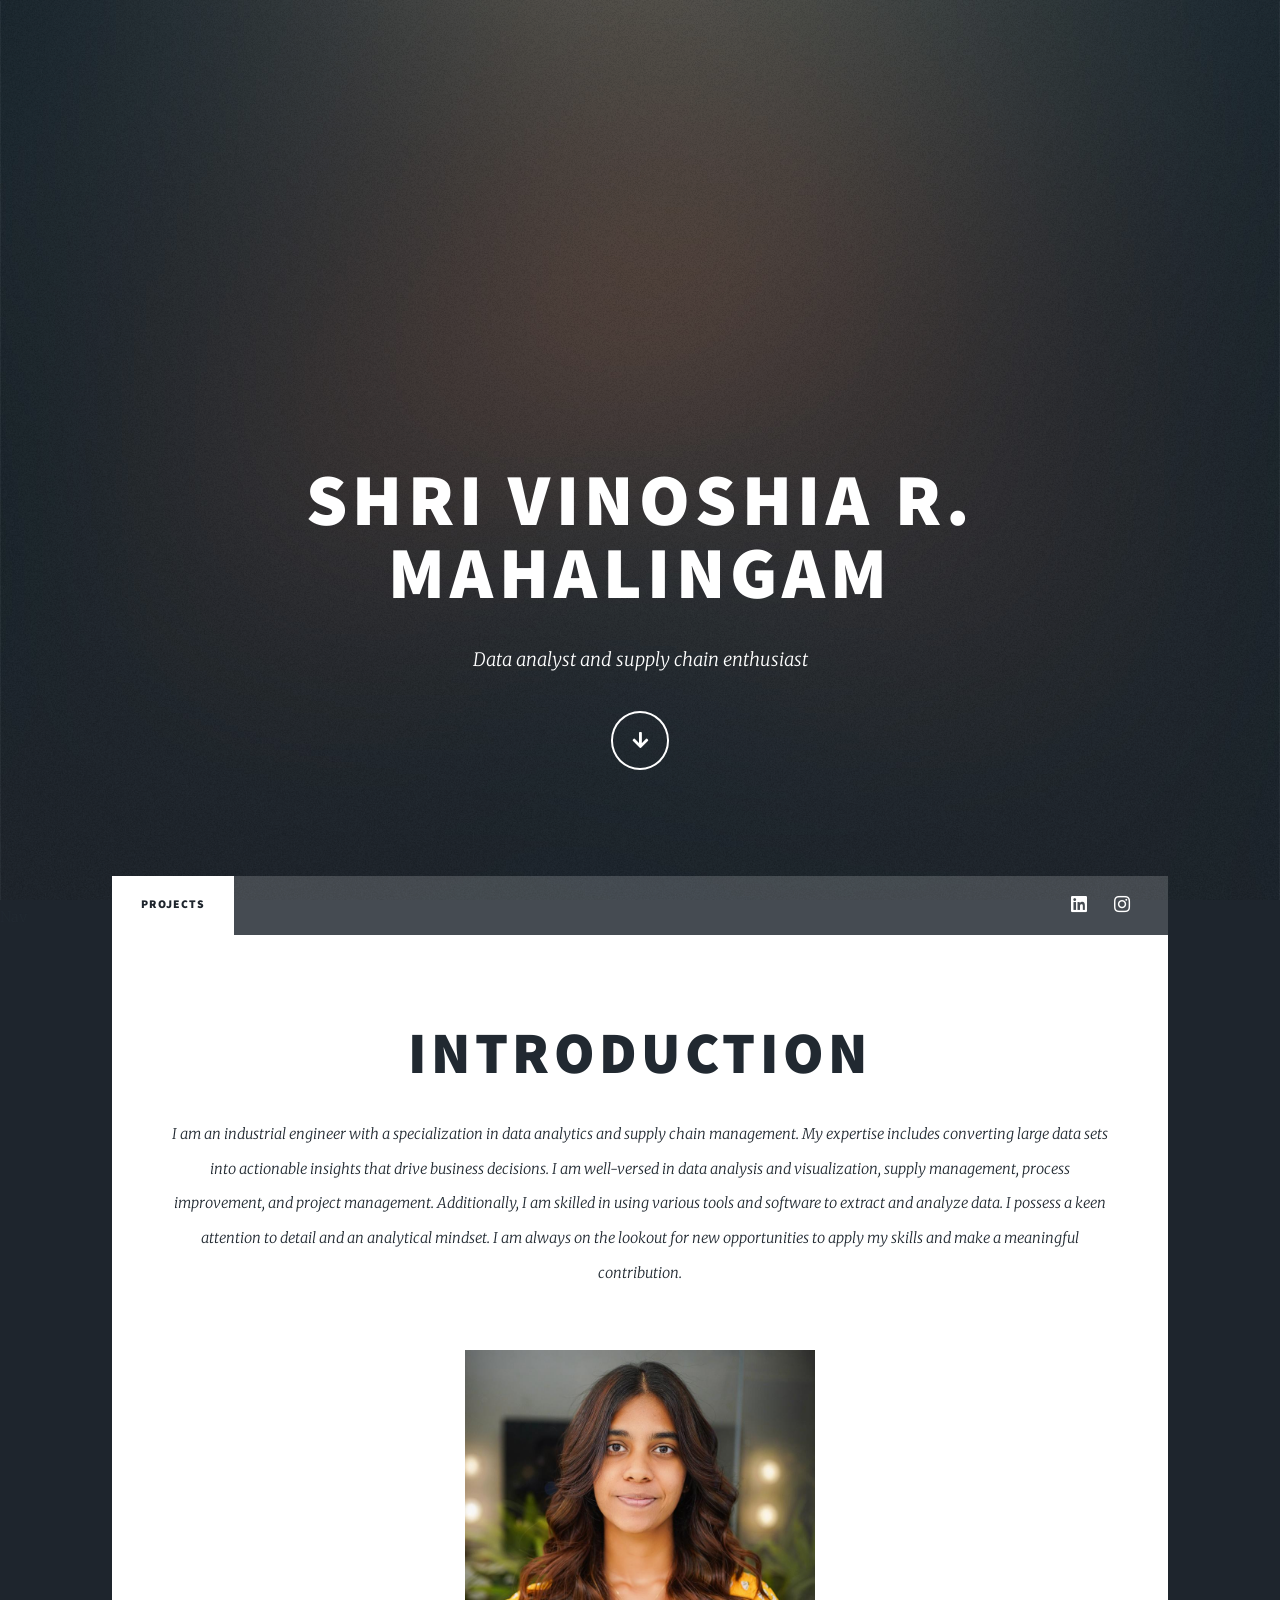
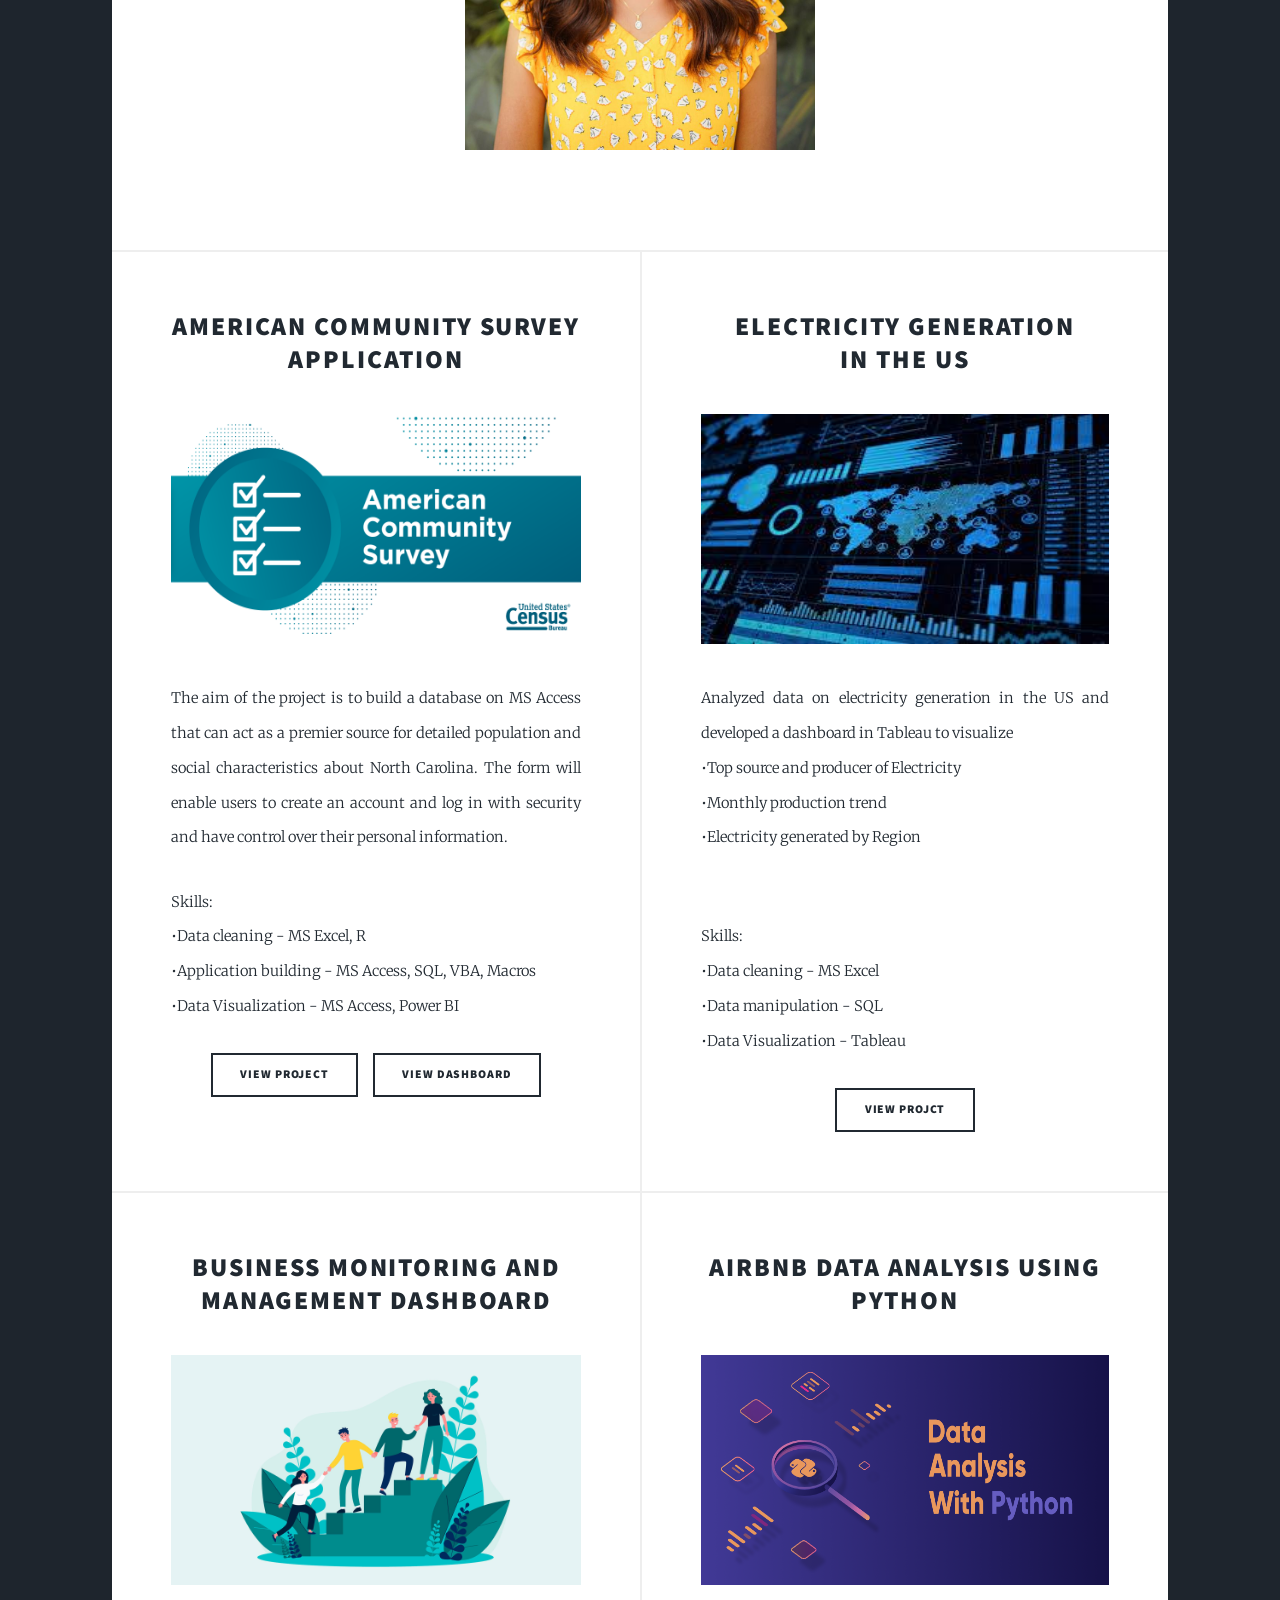
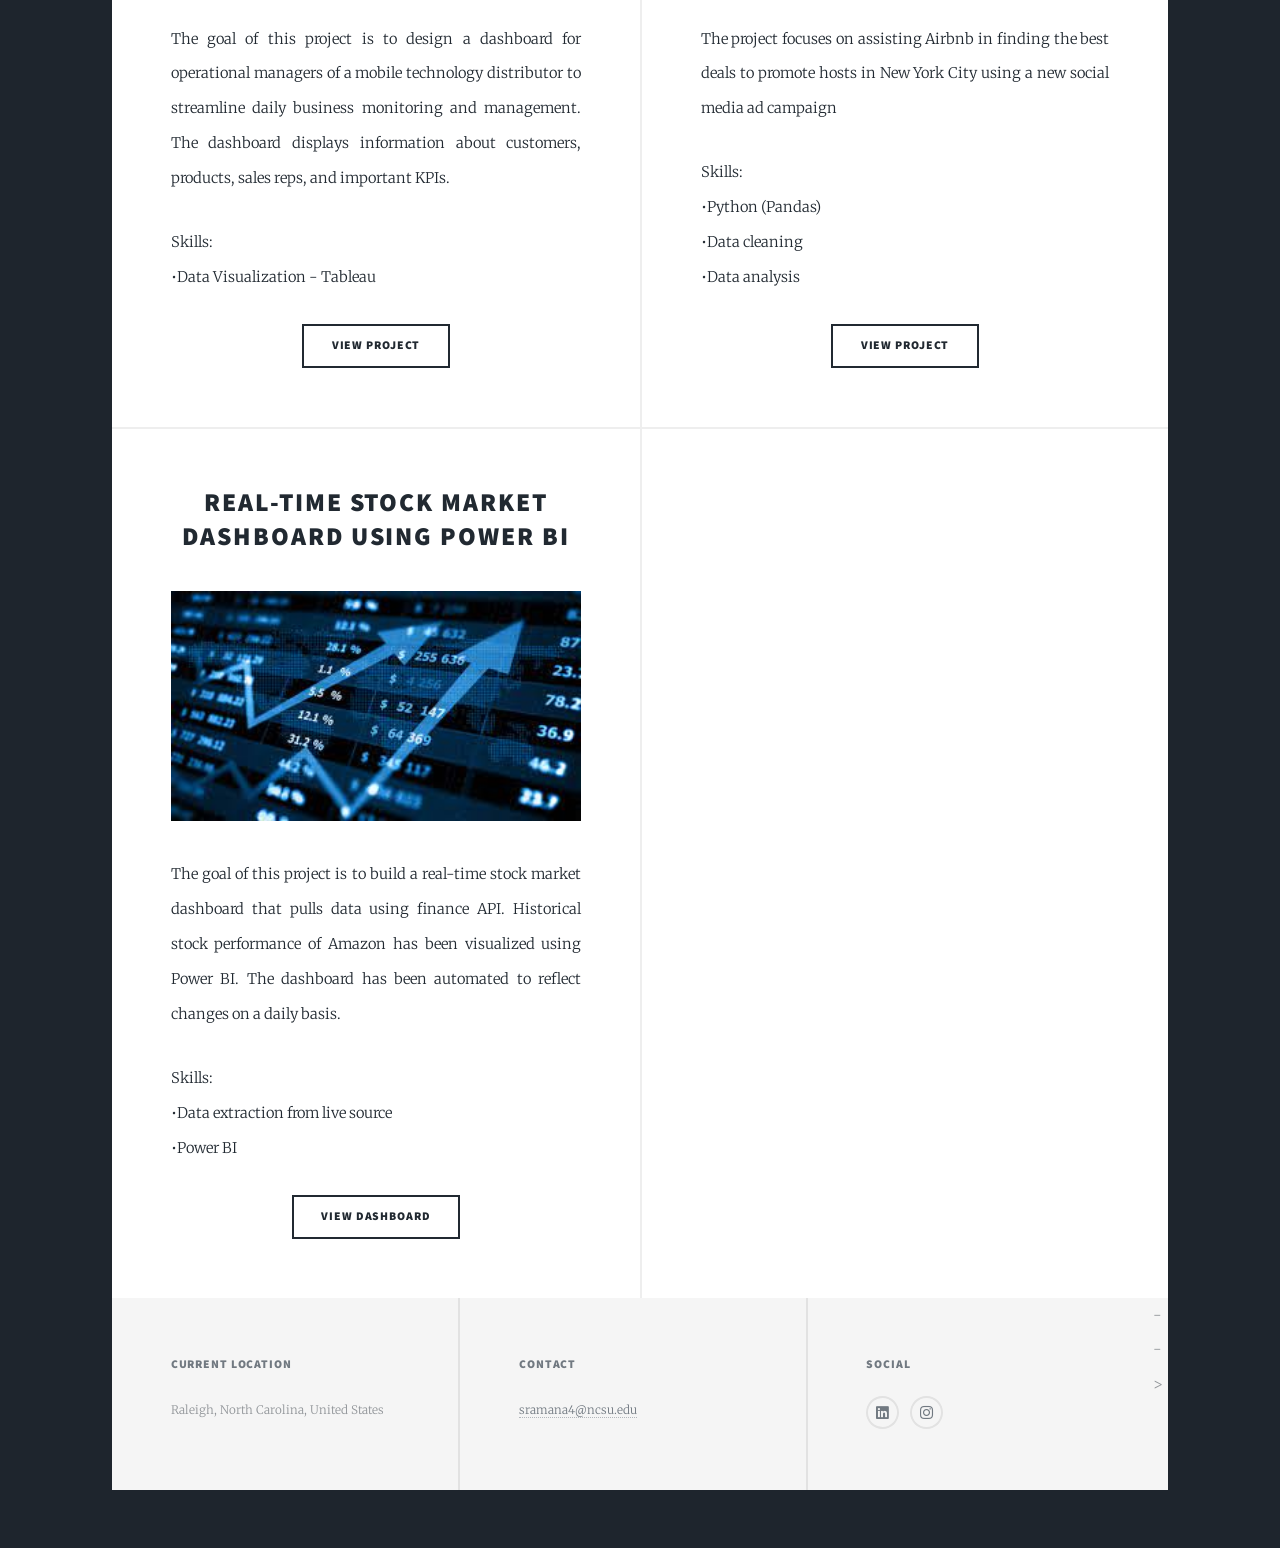
==== index.html @ 957cdee5 "Update index.html" ====
<!DOCTYPE HTML>
<!--
	Massively by HTML5 UP
	html5up.net | @ajlkn
	Free for personal and commercial use under the CCA 3.0 license (html5up.net/license)
-->
<html>
	<head>
		<title>Shri Vinoshia's Portfolio</title>
		<meta charset="utf-8" />
		<meta name="viewport" content="width=device-width, initial-scale=1, user-scalable=no" />
		<link rel="stylesheet" href="assets/css/main.css" />
		<noscript><link rel="stylesheet" href="assets/css/noscript.css" /></noscript>
	</head>
	<body class="is-preload">

		<!-- Wrapper -->
			<div id="wrapper" class="fade-in">

				<!-- Intro -->
					<div id="intro">
						<h1>Shri Vinoshia R. Mahalingam</h1>
						<p>Data analyst and supply chain enthusiast</p>
						<ul class="actions">
							<li><a href="#header" class="button icon solid solo fa-arrow-down scrolly">Continue</a></li>
						</ul>
					</div>

				<!-- Header -->
					<header id="header">
						<a href="index.html" class="logo">Welcome to my Portfolio</a>
					</header>


				Nav 
					<nav id="nav">
						<ul class="links">
							<li class="active"><a>Projects</a></li>
					<!--    <li><a href="generic.html">Generic Page</a></li>
							<li><a href="elements.html">Elements Reference</a></li>
							-->
						</ul> 
					
						<ul class="icons">
							<li><a href="https://www.linkedin.com/in/shri-vinoshia-b0062517b/" class="icon brands alt fa-linkedin"><span class="label">linkedin</span></a></li>
							<li><a href="https://instagram.com/shri_vinoshia?igshid=YmMyMTA2M2Y=" class="icon brands alt fa-instagram"><span class="label">Instagram</span></a></li>
						</ul>
					</nav>
				
				<!-- Main -->
					<div id="main">

						<!-- Featured Post -->
							<article class="post featured">
								<header class="major">
									<!-- <span class="date">April 25, 2017</span> -->
									<h2><a>Introduction</a></h2>
									<p>I am an industrial engineer with a specialization in data analytics and supply chain management. 
									My expertise includes converting large data sets into actionable insights that drive business decisions. 
									I am well-versed in data analysis and visualization, supply management, process improvement, and project management. 
									Additionally, I am skilled in using various tools and software to extract and analyze data. 
									I possess a keen attention to detail and an analytical mindset. 
									I am always on the lookout for new opportunities to apply my skills and make a meaningful contribution.</p>
								</header>
								<img src="images/Image-myself.jpeg" height="400" width="350" alt="" /></a>
								<ul class="actions special">
									<!-- <li><a href="#" class="button large">Full Story</a></li> -->
								</ul>
							</article>

						<!-- Posts -->
							<section class="posts">
								<article>
									<header>
										<!-- <span class="date">April 24, 2017</span> -->
										<h2><a>American Community Survey Application</a></h2>
									</header>
									<a class="image fit"><img src="images/American Community Survey Image.png" height="230" width="400" alt="" /></a>
									<p>The aim of the project is to build a database on MS Access that can act as a premier source for detailed population 
									and social characteristics about North Carolina. The form will enable users to create an account and log in with security 
									and have control over their personal information.</p>
									<p> Skills:
										<br>•Data cleaning - MS Excel, R
										<br>•Application building - MS Access, SQL, VBA, Macros 
										<br>•Data Visualization - MS Access, Power BI
									</p>
									<ul class="actions special">
										<li><a href="https://docs.google.com/presentation/d/16ybTaKdkmr2Wwn_pItIhjHbSFK5j1Ei2/edit?usp=sharing&ouid=113682235800723260116&rtpof=true&sd=true" class="button">View Project</a></li>
										<li><a href="https://app.powerbi.com/view?r=eyJrIjoiMDVkZDMzYzEtMWEwMi00MTc0LTgxZTYtNGE4Njc1OTMxNDAwIiwidCI6IjgwZjIzZjRhLTkxYTQtNDU2Ni04ZGIxLTNiY2FiYjIxZDFjYiIsImMiOjF9&pageName=ReportSectiond90e3d8eb3181e5e1690" class="button">View Dashboard</a></li>
									</ul>
								</article>
								<article>
									<header>
										<!-- <span class="date">April 22, 2017</span> -->
										<h2><a>Electricity Generation <br>in the US</a></h2>
									</header>
									<a class="image fit"><img src="images/Tableau Image.jpeg" height="230" width="400" alt="" /></a>
									<p>Analyzed data on electricity generation in the US and developed a dashboard in Tableau to visualize
										<br>•Top source and producer of Electricity
										<br>•Monthly production trend
										<br>•Electricity generated by Region 
									</p><br>
									<p> Skills:
										<br>•Data cleaning - MS Excel
										<br>•Data manipulation - SQL
										<br>•Data Visualization - Tableau
									</p>
									<ul class="actions special">
										<li><a href="https://public.tableau.com/shared/JDT5KC6J8?:display_count=n&:origin=viz_share_link" class="button">View Projct</a></li>
									</ul>
								</article>
								<article>
									<header>
										<!-- <span class="date">April 18, 2017</span> -->
										<h2><a>Business Monitoring and Management Dashboard</a></h2>
									</header>
									<a class="image fit"><img src="images/Proj3_image.jpg" height="230" width="400" alt="" /></a>
									<p>The goal of this project is to design a dashboard for operational managers of a mobile technology distributor to 
										streamline daily business monitoring and management. The dashboard displays information about customers, 
										products, sales reps, and important KPIs.</p>
									<p> Skills:
										<br>•Data Visualization - Tableau
									</p>
									<ul class="actions special">
										<li><a href="https://public.tableau.com/shared/FF7HH856J?:display_count=n&:origin=viz_share_link" class="button">View Project</a></li>
									</ul>
								</article>
								<article>
								<header>
									<h2><a>AirBnb Data Analysis using Python</a></h2>
									</header>
									<a class="image fit"><img src="images\Data-Analysis-with-Python.png" height="230" width="400" alt="" /></a>
									<p>The project focuses on assisting Airbnb in finding the best deals to promote hosts in
										New York City using a new social media ad campaign</p>
									<p> Skills:
										<br>•Python (Pandas)
										<br>•Data cleaning
										<br>•Data analysis
									</p>
									<ul class="actions special">
										<li><a href="PythonProject.html" class="button">View Project</a></li>
									</ul>
								</article> 
								<article>
									<header>
										<h2><a>Real-time Stock Market Dashboard using Power BI</a></h2>
									</header>
									<a class="image fit"><img src="images/stock market.jpeg" height="230" width="400" alt="" /></a>
									<p>The goal of this project is to build a real-time stock market dashboard that pulls data using finance API. Historical stock 
									performance of Amazon has been visualized using Power BI. The dashboard has been automated to reflect changes on a daily basis. </p>
									<p> Skills:
										<br>•Data extraction from live source
										<br>•Power BI
									</p>
									<ul class="actions special">
										<li><a href="https://app.powerbi.com/view?r=eyJrIjoiNTM5OWQ1MzMtNTI0ZS00MjI5LTg5OGUtYmI1YjkwYjE1MGY1IiwidCI6IjgwZjIzZjRhLTkxYTQtNDU2Ni04ZGIxLTNiY2FiYjIxZDFjYiIsImMiOjF9&pageName=ReportSection" class="button">View Dashboard</a></li>
									</ul>
								</article>
								<article>

								</article>
								<!-- <article>
									<header>
										<span class="date">April 11, 2017</span>
										<h2><a href="#">Odio magna<br />
										sed consectetur</a></h2>
									</header>
									<a href="#" class="image fit"><img src="images/pic06.jpg" alt="" /></a>
									<p>Donec eget ex magna. Interdum et malesuada fames ac ante ipsum primis in faucibus. Pellentesque venenatis dolor imperdiet dolor mattis sagittis magna etiam.</p>
									<ul class="actions special">
										<li><a href="#" class="button">Full Story</a></li>
									</ul>
								</article> -->
								<!-- <article>
									<header>
										<span class="date">April 7, 2017</span>
										<h2><a href="#">Augue lorem<br />
										primis vestibulum</a></h2>
									</header>
									<a href="#" class="image fit"><img src="images/pic07.jpg" alt="" /></a>
									<p>Donec eget ex magna. Interdum et malesuada fames ac ante ipsum primis in faucibus. Pellentesque venenatis dolor imperdiet dolor mattis sagittis magna etiam.</p>
									<ul class="actions special">
										<li><a href="#" class="button">Full Story</a></li>
									</ul>
								</article> -->
							</section>

						<!-- Footer -->
						<!--	<footer>
								<div class="pagination">
									<a href="#" class="previous">Prev</a>
									<a href="#" class="page active">1</a>
									<a href="#" class="page">2</a>
									<a href="#" class="page">3</a>
									<span class="extra">&hellip;</span>
									<a href="#" class="page">8</a>
									<a href="#" class="page">9</a>
									<a href="#" class="page">10</a>
									<a href="#" class="next">Next</a>
								</div> 
							</footer> -->

					</div>

				<!-- Footer -->
					<footer id="footer">
				<!--	<section>
							<form method="post" action="#">
								<div class="fields">
									<div class="field">
										<label for="name">Name</label>
										<input type="text" name="name" id="name" />
									</div>
									<div class="field">
										<label for="email">Email</label>
										<input type="text" name="email" id="email" />
									</div>
									<div class="field">
										<label for="message">Message</label>
										<textarea name="message" id="message" rows="3"></textarea>
									</div>
								</div>
								<ul class="actions">
									<li><input type="submit" value="Send Message" /></li>
								</ul>
							</form>
						</section>
					-->		
					<!--<section class="split contact"> -->
							<section class="alt">
								<h3>Current Location</h3>
								<p>Raleigh, North Carolina, United States</p>
							</section>
						<!--<section>
								<h3>Phone</h3>
								<p><a href="#">(000) 000-0000</a></p>
							</section>
						-->
							<section>
								<h3>Contact</h3>
								<p><a>sramana4@ncsu.edu</a></p>
							</section>
							<section>
								<h3>Social</h3>
								<ul class="icons alt">
									<li><a href="https://www.linkedin.com/in/shri-vinoshia-b0062517b/" class="icon brands alt fa-linkedin"><span class="label">linkedin</span></a></li>
									<li><a href="https://instagram.com/shri_vinoshia?igshid=YmMyMTA2M2Y=" class="icon brands alt fa-instagram"><span class="label">Instagram</span></a></li>
							<!--	<li><a href="#" class="icon brands alt fa-facebook-f"><span class="label">Facebook</span></a></li>
									<li><a href="#" class="icon brands alt fa-github"><span class="label">GitHub</span></a></li>
							-->		
								</ul>
							</section> -->
						</section>
					</footer>

				<!-- Copyright -->
					<div id="copyright">
						<ul></ul>
					</div>

			</div>

		<!-- Scripts -->
			<script src="assets/js/jquery.min.js"></script>
			<script src="assets/js/jquery.scrollex.min.js"></script>
			<script src="assets/js/jquery.scrolly.min.js"></script>
			<script src="assets/js/browser.min.js"></script>
			<script src="assets/js/breakpoints.min.js"></script>
			<script src="assets/js/util.js"></script>
			<script src="assets/js/main.js"></script>

	</body>
</html>
---- assets/css/main.css ----
@import url(fontawesome-all.min.css);
@import url("https://fonts.googleapis.com/css?family=Merriweather:300,700,300italic,700italic|Source+Sans+Pro:900");

/*
	Massively by HTML5 UP
	html5up.net | @ajlkn
	Free for personal and commercial use under the CCA 3.0 license (html5up.net/license)
*/

html, body, div, span, applet, object,
iframe, h1, h2, h3, h4, h5, h6, p, blockquote,
pre, a, abbr, acronym, address, big, cite,
code, del, dfn, em, img, ins, kbd, q, s, samp,
small, strike, strong, sub, sup, tt, var, b,
u, i, center, dl, dt, dd, ol, ul, li, fieldset,
form, label, legend, table, caption, tbody,
tfoot, thead, tr, th, td, article, aside,
canvas, details, embed, figure, figcaption,
footer, header, hgroup, menu, nav, output, ruby,
section, summary, time, mark, audio, video {
	margin: 0;
	padding: 0;
	border: 0;
	font-size: 100%;
	font: inherit;
	vertical-align: baseline;}

article, aside, details, figcaption, figure,
footer, header, hgroup, menu, nav, section {
	display: block;}

body {
	line-height: 1;
}

ol, ul {
	list-style: none;
}

blockquote, q {
	quotes: none;
}

	blockquote:before, blockquote:after, q:before, q:after {
		content: '';
		content: none;
	}

table {
	border-collapse: collapse;
	border-spacing: 0;
}

body {
	-webkit-text-size-adjust: none;
}

mark {
	background-color: transparent;
	color: inherit;
}

input::-moz-focus-inner {
	border: 0;
	padding: 0;
}

input, select, textarea {
	-moz-appearance: none;
	-webkit-appearance: none;
	-ms-appearance: none;
	appearance: none;
}

/* Basic */

	@-ms-viewport {
		width: device-width;
	}

	body {
		-ms-overflow-style: scrollbar;
	}

	@media screen and (max-width: 480px) {

		html, body {
			min-width: 320px;
		}

	}

	html {
		box-sizing: border-box;
	}

	*, *:before, *:after {
		box-sizing: inherit;
	}

	body {
		background-color: #1e252d;
	}

		body.is-preload *, body.is-preload *:before, body.is-preload *:after {
			-moz-animation: none !important;
			-webkit-animation: none !important;
			-ms-animation: none !important;
			animation: none !important;
			-moz-transition: none !important;
			-webkit-transition: none !important;
			-ms-transition: none !important;
			transition: none !important;
		}

/* Type */

	html {
		font-size: 16pt;
	}

		@media screen and (max-width: 1680px) {

			html {
				font-size: 12pt;
			}

		}

		@media screen and (max-width: 1280px) {

			html {
				font-size: 11pt;
			}

		}

		@media screen and (max-width: 360px) {

			html {
				font-size: 10pt;
			}

		}

	body {
		color: #212931;
	}

	body, input, select, textarea {
		font-family: "Merriweather", Georgia, serif;
		font-weight: 300;
		font-size: 1rem;
		line-height: 2.375;
	}

	a {
		-moz-transition: color 0.2s ease-in-out, background-color 0.2s ease-in-out, border-color 0.2s ease-in-out, box-shadow 0.2s ease-in-out;
		-webkit-transition: color 0.2s ease-in-out, background-color 0.2s ease-in-out, border-color 0.2s ease-in-out, box-shadow 0.2s ease-in-out;
		-ms-transition: color 0.2s ease-in-out, background-color 0.2s ease-in-out, border-color 0.2s ease-in-out, box-shadow 0.2s ease-in-out;
		transition: color 0.2s ease-in-out, background-color 0.2s ease-in-out, border-color 0.2s ease-in-out, box-shadow 0.2s ease-in-out;
		border-bottom: dotted 1px;
		text-decoration: none;
	}

		a:hover {
			border-bottom-color: transparent;
		}

	strong, b {
		font-weight: 600;
	}

	em, i {
		font-style: italic;
	}

	p {
		text-align: justify;
		margin: 0 0 2rem 0;
	}

	h1, h2, h3, h4, h5, h6 {
		font-family: "Source Sans Pro", Helvetica, sans-serif;
		font-weight: 900;
		line-height: 1.5;
		letter-spacing: 0.075em;
		text-transform: uppercase;
		margin: 0 0 1rem 0;
	}

		h1 a, h2 a, h3 a, h4 a, h5 a, h6 a {
			border-bottom: 0;
			color: inherit;
			text-decoration: none;
		}

	h1 {
		font-size: 4rem;
		line-height: 1.1;
		margin: 0 0 2rem 0;
	}

	h2 {
		font-size: 1.75rem;
		line-height: 1.3;
		margin: 0 0 1.5rem 0;
	}

	h3 {
		font-size: 1.25rem;
		margin: 0 0 1.5rem 0;
	}

	h4 {
		font-size: 1rem;
	}

	h5 {
		font-size: 0.9rem;
	}

	h6 {
		font-size: 0.8rem;
	}

	sub {
		font-size: 0.8rem;
		position: relative;
		top: 0.5rem;
	}

	sup {
		font-size: 0.8rem;
		position: relative;
		top: -0.5rem;
	}

	blockquote {
		border-left: solid 4px;
		font-style: italic;
		margin: 0 0 2rem 0;
		padding: 0.5rem 0 0.5rem 2rem;
	}

	code {
		border: solid 2px;
		font-family: "Courier New", monospace;
		font-size: 0.9rem;
		margin: 0 0.25rem;
		padding: 0.25rem 0.65rem;
	}

	pre {
		-webkit-overflow-scrolling: touch;
		font-family: "Courier New", monospace;
		font-size: 0.9rem;
		margin: 0 0 2rem 0;
	}

		pre code {
			display: block;
			line-height: 1.75;
			padding: 1rem 1.5rem;
			overflow-x: auto;
		}

	hr {
		border: 0;
		border-bottom: solid 2px;
		margin: 3rem 0;
	}

		hr.major {
			margin: 5rem 0;
		}

	.align-left {
		text-align: left;
	}

	.align-center {
		text-align: center;
	}

	.align-right {
		text-align: right;
	}

	input, select, textarea {
		color: #212931;
	}

	a {
		color: #212931;
		border-bottom-color: rgba(33, 41, 49, 0.5);
	}

		a:hover {
			border-bottom-color: transparent;
			color: #18bfef !important;
		}

	strong, b {
		color: #212931;
	}

	h1, h2, h3, h4, h5, h6 {
		color: #212931;
	}

	blockquote {
		border-left-color: #eeeeee;
	}

	code {
		background: rgba(220, 220, 220, 0.25);
		border-color: #eeeeee;
	}

	hr {
		border-bottom-color: #eeeeee;
	}

/* Row */

	.row {
		display: flex;
		flex-wrap: wrap;
		box-sizing: border-box;
		align-items: stretch;
	}

		.row > * {
			box-sizing: border-box;
		}

		.row.gtr-uniform > * > :last-child {
			margin-bottom: 0;
		}

		.row.aln-left {
			justify-content: flex-start;
		}

		.row.aln-center {
			justify-content: center;
		}

		.row.aln-right {
			justify-content: flex-end;
		}

		.row.aln-top {
			align-items: flex-start;
		}

		.row.aln-middle {
			align-items: center;
		}

		.row.aln-bottom {
			align-items: flex-end;
		}

		.row > .imp {
			order: -1;
		}

		.row > .col-1 {
			width: 8.33333%;
		}

		.row > .off-1 {
			margin-left: 8.33333%;
		}

		.row > .col-2 {
			width: 16.66667%;
		}

		.row > .off-2 {
			margin-left: 16.66667%;
		}

		.row > .col-3 {
			width: 25%;
		}

		.row > .off-3 {
			margin-left: 25%;
		}

		.row > .col-4 {
			width: 33.33333%;
		}

		.row > .off-4 {
			margin-left: 33.33333%;
		}

		.row > .col-5 {
			width: 41.66667%;
		}

		.row > .off-5 {
			margin-left: 41.66667%;
		}

		.row > .col-6 {
			width: 50%;
		}

		.row > .off-6 {
			margin-left: 50%;
		}

		.row > .col-7 {
			width: 58.33333%;
		}

		.row > .off-7 {
			margin-left: 58.33333%;
		}

		.row > .col-8 {
			width: 66.66667%;
		}

		.row > .off-8 {
			margin-left: 66.66667%;
		}

		.row > .col-9 {
			width: 75%;
		}

		.row > .off-9 {
			margin-left: 75%;
		}

		.row > .col-10 {
			width: 83.33333%;
		}

		.row > .off-10 {
			margin-left: 83.33333%;
		}

		.row > .col-11 {
			width: 91.66667%;
		}

		.row > .off-11 {
			margin-left: 91.66667%;
		}

		.row > .col-12 {
			width: 100%;
		}

		.row > .off-12 {
			margin-left: 100%;
		}

		.row.gtr-0 {
			margin-top: 0;
			margin-left: 0rem;
		}

			.row.gtr-0 > * {
				padding: 0 0 0 0rem;
			}

			.row.gtr-0.gtr-uniform {
				margin-top: 0rem;
			}

				.row.gtr-0.gtr-uniform > * {
					padding-top: 0rem;
				}

		.row.gtr-25 {
			margin-top: 0;
			margin-left: -0.375rem;
		}

			.row.gtr-25 > * {
				padding: 0 0 0 0.375rem;
			}

			.row.gtr-25.gtr-uniform {
				margin-top: -0.375rem;
			}

				.row.gtr-25.gtr-uniform > * {
					padding-top: 0.375rem;
				}

		.row.gtr-50 {
			margin-top: 0;
			margin-left: -0.75rem;
		}

			.row.gtr-50 > * {
				padding: 0 0 0 0.75rem;
			}

			.row.gtr-50.gtr-uniform {
				margin-top: -0.75rem;
			}

				.row.gtr-50.gtr-uniform > * {
					padding-top: 0.75rem;
				}

		.row {
			margin-top: 0;
			margin-left: -1.5rem;
		}

			.row > * {
				padding: 0 0 0 1.5rem;
			}

			.row.gtr-uniform {
				margin-top: -1.5rem;
			}

				.row.gtr-uniform > * {
					padding-top: 1.5rem;
				}

		.row.gtr-150 {
			margin-top: 0;
			margin-left: -2.25rem;
		}

			.row.gtr-150 > * {
				padding: 0 0 0 2.25rem;
			}

			.row.gtr-150.gtr-uniform {
				margin-top: -2.25rem;
			}

				.row.gtr-150.gtr-uniform > * {
					padding-top: 2.25rem;
				}

		.row.gtr-200 {
			margin-top: 0;
			margin-left: -3rem;
		}

			.row.gtr-200 > * {
				padding: 0 0 0 3rem;
			}

			.row.gtr-200.gtr-uniform {
				margin-top: -3rem;
			}

				.row.gtr-200.gtr-uniform > * {
					padding-top: 3rem;
				}

		@media screen and (max-width: 1680px) {

			.row {
				display: flex;
				flex-wrap: wrap;
				box-sizing: border-box;
				align-items: stretch;
			}

				.row > * {
					box-sizing: border-box;
				}

				.row.gtr-uniform > * > :last-child {
					margin-bottom: 0;
				}

				.row.aln-left {
					justify-content: flex-start;
				}

				.row.aln-center {
					justify-content: center;
				}

				.row.aln-right {
					justify-content: flex-end;
				}

				.row.aln-top {
					align-items: flex-start;
				}

				.row.aln-middle {
					align-items: center;
				}

				.row.aln-bottom {
					align-items: flex-end;
				}

				.row > .imp-xlarge {
					order: -1;
				}

				.row > .col-1-xlarge {
					width: 8.33333%;
				}

				.row > .off-1-xlarge {
					margin-left: 8.33333%;
				}

				.row > .col-2-xlarge {
					width: 16.66667%;
				}

				.row > .off-2-xlarge {
					margin-left: 16.66667%;
				}

				.row > .col-3-xlarge {
					width: 25%;
				}

				.row > .off-3-xlarge {
					margin-left: 25%;
				}

				.row > .col-4-xlarge {
					width: 33.33333%;
				}

				.row > .off-4-xlarge {
					margin-left: 33.33333%;
				}

				.row > .col-5-xlarge {
					width: 41.66667%;
				}

				.row > .off-5-xlarge {
					margin-left: 41.66667%;
				}

				.row > .col-6-xlarge {
					width: 50%;
				}

				.row > .off-6-xlarge {
					margin-left: 50%;
				}

				.row > .col-7-xlarge {
					width: 58.33333%;
				}

				.row > .off-7-xlarge {
					margin-left: 58.33333%;
				}

				.row > .col-8-xlarge {
					width: 66.66667%;
				}

				.row > .off-8-xlarge {
					margin-left: 66.66667%;
				}

				.row > .col-9-xlarge {
					width: 75%;
				}

				.row > .off-9-xlarge {
					margin-left: 75%;
				}

				.row > .col-10-xlarge {
					width: 83.33333%;
				}

				.row > .off-10-xlarge {
					margin-left: 83.33333%;
				}

				.row > .col-11-xlarge {
					width: 91.66667%;
				}

				.row > .off-11-xlarge {
					margin-left: 91.66667%;
				}

				.row > .col-12-xlarge {
					width: 100%;
				}

				.row > .off-12-xlarge {
					margin-left: 100%;
				}

				.row.gtr-0 {
					margin-top: 0;
					margin-left: 0rem;
				}

					.row.gtr-0 > * {
						padding: 0 0 0 0rem;
					}

					.row.gtr-0.gtr-uniform {
						margin-top: 0rem;
					}

						.row.gtr-0.gtr-uniform > * {
							padding-top: 0rem;
						}

				.row.gtr-25 {
					margin-top: 0;
					margin-left: -0.375rem;
				}

					.row.gtr-25 > * {
						padding: 0 0 0 0.375rem;
					}

					.row.gtr-25.gtr-uniform {
						margin-top: -0.375rem;
					}

						.row.gtr-25.gtr-uniform > * {
							padding-top: 0.375rem;
						}

				.row.gtr-50 {
					margin-top: 0;
					margin-left: -0.75rem;
				}

					.row.gtr-50 > * {
						padding: 0 0 0 0.75rem;
					}

					.row.gtr-50.gtr-uniform {
						margin-top: -0.75rem;
					}

						.row.gtr-50.gtr-uniform > * {
							padding-top: 0.75rem;
						}

				.row {
					margin-top: 0;
					margin-left: -1.5rem;
				}

					.row > * {
						padding: 0 0 0 1.5rem;
					}

					.row.gtr-uniform {
						margin-top: -1.5rem;
					}

						.row.gtr-uniform > * {
							padding-top: 1.5rem;
						}

				.row.gtr-150 {
					margin-top: 0;
					margin-left: -2.25rem;
				}

					.row.gtr-150 > * {
						padding: 0 0 0 2.25rem;
					}

					.row.gtr-150.gtr-uniform {
						margin-top: -2.25rem;
					}

						.row.gtr-150.gtr-uniform > * {
							padding-top: 2.25rem;
						}

				.row.gtr-200 {
					margin-top: 0;
					margin-left: -3rem;
				}

					.row.gtr-200 > * {
						padding: 0 0 0 3rem;
					}

					.row.gtr-200.gtr-uniform {
						margin-top: -3rem;
					}

						.row.gtr-200.gtr-uniform > * {
							padding-top: 3rem;
						}

		}

		@media screen and (max-width: 1280px) {

			.row {
				display: flex;
				flex-wrap: wrap;
				box-sizing: border-box;
				align-items: stretch;
			}

				.row > * {
					box-sizing: border-box;
				}

				.row.gtr-uniform > * > :last-child {
					margin-bottom: 0;
				}

				.row.aln-left {
					justify-content: flex-start;
				}

				.row.aln-center {
					justify-content: center;
				}

				.row.aln-right {
					justify-content: flex-end;
				}

				.row.aln-top {
					align-items: flex-start;
				}

				.row.aln-middle {
					align-items: center;
				}

				.row.aln-bottom {
					align-items: flex-end;
				}

				.row > .imp-large {
					order: -1;
				}

				.row > .col-1-large {
					width: 8.33333%;
				}

				.row > .off-1-large {
					margin-left: 8.33333%;
				}

				.row > .col-2-large {
					width: 16.66667%;
				}

				.row > .off-2-large {
					margin-left: 16.66667%;
				}

				.row > .col-3-large {
					width: 25%;
				}

				.row > .off-3-large {
					margin-left: 25%;
				}

				.row > .col-4-large {
					width: 33.33333%;
				}

				.row > .off-4-large {
					margin-left: 33.33333%;
				}

				.row > .col-5-large {
					width: 41.66667%;
				}

				.row > .off-5-large {
					margin-left: 41.66667%;
				}

				.row > .col-6-large {
					width: 50%;
				}

				.row > .off-6-large {
					margin-left: 50%;
				}

				.row > .col-7-large {
					width: 58.33333%;
				}

				.row > .off-7-large {
					margin-left: 58.33333%;
				}

				.row > .col-8-large {
					width: 66.66667%;
				}

				.row > .off-8-large {
					margin-left: 66.66667%;
				}

				.row > .col-9-large {
					width: 75%;
				}

				.row > .off-9-large {
					margin-left: 75%;
				}

				.row > .col-10-large {
					width: 83.33333%;
				}

				.row > .off-10-large {
					margin-left: 83.33333%;
				}

				.row > .col-11-large {
					width: 91.66667%;
				}

				.row > .off-11-large {
					margin-left: 91.66667%;
				}

				.row > .col-12-large {
					width: 100%;
				}

				.row > .off-12-large {
					margin-left: 100%;
				}

				.row.gtr-0 {
					margin-top: 0;
					margin-left: 0rem;
				}

					.row.gtr-0 > * {
						padding: 0 0 0 0rem;
					}

					.row.gtr-0.gtr-uniform {
						margin-top: 0rem;
					}

						.row.gtr-0.gtr-uniform > * {
							padding-top: 0rem;
						}

				.row.gtr-25 {
					margin-top: 0;
					margin-left: -0.375rem;
				}

					.row.gtr-25 > * {
						padding: 0 0 0 0.375rem;
					}

					.row.gtr-25.gtr-uniform {
						margin-top: -0.375rem;
					}

						.row.gtr-25.gtr-uniform > * {
							padding-top: 0.375rem;
						}

				.row.gtr-50 {
					margin-top: 0;
					margin-left: -0.75rem;
				}

					.row.gtr-50 > * {
						padding: 0 0 0 0.75rem;
					}

					.row.gtr-50.gtr-uniform {
						margin-top: -0.75rem;
					}

						.row.gtr-50.gtr-uniform > * {
							padding-top: 0.75rem;
						}

				.row {
					margin-top: 0;
					margin-left: -1.5rem;
				}

					.row > * {
						padding: 0 0 0 1.5rem;
					}

					.row.gtr-uniform {
						margin-top: -1.5rem;
					}

						.row.gtr-uniform > * {
							padding-top: 1.5rem;
						}

				.row.gtr-150 {
					margin-top: 0;
					margin-left: -2.25rem;
				}

					.row.gtr-150 > * {
						padding: 0 0 0 2.25rem;
					}

					.row.gtr-150.gtr-uniform {
						margin-top: -2.25rem;
					}

						.row.gtr-150.gtr-uniform > * {
							padding-top: 2.25rem;
						}

				.row.gtr-200 {
					margin-top: 0;
					margin-left: -3rem;
				}

					.row.gtr-200 > * {
						padding: 0 0 0 3rem;
					}

					.row.gtr-200.gtr-uniform {
						margin-top: -3rem;
					}

						.row.gtr-200.gtr-uniform > * {
							padding-top: 3rem;
						}

		}

		@media screen and (max-width: 980px) {

			.row {
				display: flex;
				flex-wrap: wrap;
				box-sizing: border-box;
				align-items: stretch;
			}

				.row > * {
					box-sizing: border-box;
				}

				.row.gtr-uniform > * > :last-child {
					margin-bottom: 0;
				}

				.row.aln-left {
					justify-content: flex-start;
				}

				.row.aln-center {
					justify-content: center;
				}

				.row.aln-right {
					justify-content: flex-end;
				}

				.row.aln-top {
					align-items: flex-start;
				}

				.row.aln-middle {
					align-items: center;
				}

				.row.aln-bottom {
					align-items: flex-end;
				}

				.row > .imp-medium {
					order: -1;
				}

				.row > .col-1-medium {
					width: 8.33333%;
				}

				.row > .off-1-medium {
					margin-left: 8.33333%;
				}

				.row > .col-2-medium {
					width: 16.66667%;
				}

				.row > .off-2-medium {
					margin-left: 16.66667%;
				}

				.row > .col-3-medium {
					width: 25%;
				}

				.row > .off-3-medium {
					margin-left: 25%;
				}

				.row > .col-4-medium {
					width: 33.33333%;
				}

				.row > .off-4-medium {
					margin-left: 33.33333%;
				}

				.row > .col-5-medium {
					width: 41.66667%;
				}

				.row > .off-5-medium {
					margin-left: 41.66667%;
				}

				.row > .col-6-medium {
					width: 50%;
				}

				.row > .off-6-medium {
					margin-left: 50%;
				}

				.row > .col-7-medium {
					width: 58.33333%;
				}

				.row > .off-7-medium {
					margin-left: 58.33333%;
				}

				.row > .col-8-medium {
					width: 66.66667%;
				}

				.row > .off-8-medium {
					margin-left: 66.66667%;
				}

				.row > .col-9-medium {
					width: 75%;
				}

				.row > .off-9-medium {
					margin-left: 75%;
				}

				.row > .col-10-medium {
					width: 83.33333%;
				}

				.row > .off-10-medium {
					margin-left: 83.33333%;
				}

				.row > .col-11-medium {
					width: 91.66667%;
				}

				.row > .off-11-medium {
					margin-left: 91.66667%;
				}

				.row > .col-12-medium {
					width: 100%;
				}

				.row > .off-12-medium {
					margin-left: 100%;
				}

				.row.gtr-0 {
					margin-top: 0;
					margin-left: 0rem;
				}

					.row.gtr-0 > * {
						padding: 0 0 0 0rem;
					}

					.row.gtr-0.gtr-uniform {
						margin-top: 0rem;
					}

						.row.gtr-0.gtr-uniform > * {
							padding-top: 0rem;
						}

				.row.gtr-25 {
					margin-top: 0;
					margin-left: -0.375rem;
				}

					.row.gtr-25 > * {
						padding: 0 0 0 0.375rem;
					}

					.row.gtr-25.gtr-uniform {
						margin-top: -0.375rem;
					}

						.row.gtr-25.gtr-uniform > * {
							padding-top: 0.375rem;
						}

				.row.gtr-50 {
					margin-top: 0;
					margin-left: -0.75rem;
				}

					.row.gtr-50 > * {
						padding: 0 0 0 0.75rem;
					}

					.row.gtr-50.gtr-uniform {
						margin-top: -0.75rem;
					}

						.row.gtr-50.gtr-uniform > * {
							padding-top: 0.75rem;
						}

				.row {
					margin-top: 0;
					margin-left: -1.5rem;
				}

					.row > * {
						padding: 0 0 0 1.5rem;
					}

					.row.gtr-uniform {
						margin-top: -1.5rem;
					}

						.row.gtr-uniform > * {
							padding-top: 1.5rem;
						}

				.row.gtr-150 {
					margin-top: 0;
					margin-left: -2.25rem;
				}

					.row.gtr-150 > * {
						padding: 0 0 0 2.25rem;
					}

					.row.gtr-150.gtr-uniform {
						margin-top: -2.25rem;
					}

						.row.gtr-150.gtr-uniform > * {
							padding-top: 2.25rem;
						}

				.row.gtr-200 {
					margin-top: 0;
					margin-left: -3rem;
				}

					.row.gtr-200 > * {
						padding: 0 0 0 3rem;
					}

					.row.gtr-200.gtr-uniform {
						margin-top: -3rem;
					}

						.row.gtr-200.gtr-uniform > * {
							padding-top: 3rem;
						}

		}

		@media screen and (max-width: 736px) {

			.row {
				display: flex;
				flex-wrap: wrap;
				box-sizing: border-box;
				align-items: stretch;
			}

				.row > * {
					box-sizing: border-box;
				}

				.row.gtr-uniform > * > :last-child {
					margin-bottom: 0;
				}

				.row.aln-left {
					justify-content: flex-start;
				}

				.row.aln-center {
					justify-content: center;
				}

				.row.aln-right {
					justify-content: flex-end;
				}

				.row.aln-top {
					align-items: flex-start;
				}

				.row.aln-middle {
					align-items: center;
				}

				.row.aln-bottom {
					align-items: flex-end;
				}

				.row > .imp-small {
					order: -1;
				}

				.row > .col-1-small {
					width: 8.33333%;
				}

				.row > .off-1-small {
					margin-left: 8.33333%;
				}

				.row > .col-2-small {
					width: 16.66667%;
				}

				.row > .off-2-small {
					margin-left: 16.66667%;
				}

				.row > .col-3-small {
					width: 25%;
				}

				.row > .off-3-small {
					margin-left: 25%;
				}

				.row > .col-4-small {
					width: 33.33333%;
				}

				.row > .off-4-small {
					margin-left: 33.33333%;
				}

				.row > .col-5-small {
					width: 41.66667%;
				}

				.row > .off-5-small {
					margin-left: 41.66667%;
				}

				.row > .col-6-small {
					width: 50%;
				}

				.row > .off-6-small {
					margin-left: 50%;
				}

				.row > .col-7-small {
					width: 58.33333%;
				}

				.row > .off-7-small {
					margin-left: 58.33333%;
				}

				.row > .col-8-small {
					width: 66.66667%;
				}

				.row > .off-8-small {
					margin-left: 66.66667%;
				}

				.row > .col-9-small {
					width: 75%;
				}

				.row > .off-9-small {
					margin-left: 75%;
				}

				.row > .col-10-small {
					width: 83.33333%;
				}

				.row > .off-10-small {
					margin-left: 83.33333%;
				}

				.row > .col-11-small {
					width: 91.66667%;
				}

				.row > .off-11-small {
					margin-left: 91.66667%;
				}

				.row > .col-12-small {
					width: 100%;
				}

				.row > .off-12-small {
					margin-left: 100%;
				}

				.row.gtr-0 {
					margin-top: 0;
					margin-left: 0rem;
				}

					.row.gtr-0 > * {
						padding: 0 0 0 0rem;
					}

					.row.gtr-0.gtr-uniform {
						margin-top: 0rem;
					}

						.row.gtr-0.gtr-uniform > * {
							padding-top: 0rem;
						}

				.row.gtr-25 {
					margin-top: 0;
					margin-left: -0.375rem;
				}

					.row.gtr-25 > * {
						padding: 0 0 0 0.375rem;
					}

					.row.gtr-25.gtr-uniform {
						margin-top: -0.375rem;
					}

						.row.gtr-25.gtr-uniform > * {
							padding-top: 0.375rem;
						}

				.row.gtr-50 {
					margin-top: 0;
					margin-left: -0.75rem;
				}

					.row.gtr-50 > * {
						padding: 0 0 0 0.75rem;
					}

					.row.gtr-50.gtr-uniform {
						margin-top: -0.75rem;
					}

						.row.gtr-50.gtr-uniform > * {
							padding-top: 0.75rem;
						}

				.row {
					margin-top: 0;
					margin-left: -1.5rem;
				}

					.row > * {
						padding: 0 0 0 1.5rem;
					}

					.row.gtr-uniform {
						margin-top: -1.5rem;
					}

						.row.gtr-uniform > * {
							padding-top: 1.5rem;
						}

				.row.gtr-150 {
					margin-top: 0;
					margin-left: -2.25rem;
				}

					.row.gtr-150 > * {
						padding: 0 0 0 2.25rem;
					}

					.row.gtr-150.gtr-uniform {
						margin-top: -2.25rem;
					}

						.row.gtr-150.gtr-uniform > * {
							padding-top: 2.25rem;
						}

				.row.gtr-200 {
					margin-top: 0;
					margin-left: -3rem;
				}

					.row.gtr-200 > * {
						padding: 0 0 0 3rem;
					}

					.row.gtr-200.gtr-uniform {
						margin-top: -3rem;
					}

						.row.gtr-200.gtr-uniform > * {
							padding-top: 3rem;
						}

		}

		@media screen and (max-width: 480px) {

			.row {
				display: flex;
				flex-wrap: wrap;
				box-sizing: border-box;
				align-items: stretch;
			}

				.row > * {
					box-sizing: border-box;
				}

				.row.gtr-uniform > * > :last-child {
					margin-bottom: 0;
				}

				.row.aln-left {
					justify-content: flex-start;
				}

				.row.aln-center {
					justify-content: center;
				}

				.row.aln-right {
					justify-content: flex-end;
				}

				.row.aln-top {
					align-items: flex-start;
				}

				.row.aln-middle {
					align-items: center;
				}

				.row.aln-bottom {
					align-items: flex-end;
				}

				.row > .imp-xsmall {
					order: -1;
				}

				.row > .col-1-xsmall {
					width: 8.33333%;
				}

				.row > .off-1-xsmall {
					margin-left: 8.33333%;
				}

				.row > .col-2-xsmall {
					width: 16.66667%;
				}

				.row > .off-2-xsmall {
					margin-left: 16.66667%;
				}

				.row > .col-3-xsmall {
					width: 25%;
				}

				.row > .off-3-xsmall {
					margin-left: 25%;
				}

				.row > .col-4-xsmall {
					width: 33.33333%;
				}

				.row > .off-4-xsmall {
					margin-left: 33.33333%;
				}

				.row > .col-5-xsmall {
					width: 41.66667%;
				}

				.row > .off-5-xsmall {
					margin-left: 41.66667%;
				}

				.row > .col-6-xsmall {
					width: 50%;
				}

				.row > .off-6-xsmall {
					margin-left: 50%;
				}

				.row > .col-7-xsmall {
					width: 58.33333%;
				}

				.row > .off-7-xsmall {
					margin-left: 58.33333%;
				}

				.row > .col-8-xsmall {
					width: 66.66667%;
				}

				.row > .off-8-xsmall {
					margin-left: 66.66667%;
				}

				.row > .col-9-xsmall {
					width: 75%;
				}

				.row > .off-9-xsmall {
					margin-left: 75%;
				}

				.row > .col-10-xsmall {
					width: 83.33333%;
				}

				.row > .off-10-xsmall {
					margin-left: 83.33333%;
				}

				.row > .col-11-xsmall {
					width: 91.66667%;
				}

				.row > .off-11-xsmall {
					margin-left: 91.66667%;
				}

				.row > .col-12-xsmall {
					width: 100%;
				}

				.row > .off-12-xsmall {
					margin-left: 100%;
				}

				.row.gtr-0 {
					margin-top: 0;
					margin-left: 0rem;
				}

					.row.gtr-0 > * {
						padding: 0 0 0 0rem;
					}

					.row.gtr-0.gtr-uniform {
						margin-top: 0rem;
					}

						.row.gtr-0.gtr-uniform > * {
							padding-top: 0rem;
						}

				.row.gtr-25 {
					margin-top: 0;
					margin-left: -0.375rem;
				}

					.row.gtr-25 > * {
						padding: 0 0 0 0.375rem;
					}

					.row.gtr-25.gtr-uniform {
						margin-top: -0.375rem;
					}

						.row.gtr-25.gtr-uniform > * {
							padding-top: 0.375rem;
						}

				.row.gtr-50 {
					margin-top: 0;
					margin-left: -0.75rem;
				}

					.row.gtr-50 > * {
						padding: 0 0 0 0.75rem;
					}

					.row.gtr-50.gtr-uniform {
						margin-top: -0.75rem;
					}

						.row.gtr-50.gtr-uniform > * {
							padding-top: 0.75rem;
						}

				.row {
					margin-top: 0;
					margin-left: -1.5rem;
				}

					.row > * {
						padding: 0 0 0 1.5rem;
					}

					.row.gtr-uniform {
						margin-top: -1.5rem;
					}

						.row.gtr-uniform > * {
							padding-top: 1.5rem;
						}

				.row.gtr-150 {
					margin-top: 0;
					margin-left: -2.25rem;
				}

					.row.gtr-150 > * {
						padding: 0 0 0 2.25rem;
					}

					.row.gtr-150.gtr-uniform {
						margin-top: -2.25rem;
					}

						.row.gtr-150.gtr-uniform > * {
							padding-top: 2.25rem;
						}

				.row.gtr-200 {
					margin-top: 0;
					margin-left: -3rem;
				}

					.row.gtr-200 > * {
						padding: 0 0 0 3rem;
					}

					.row.gtr-200.gtr-uniform {
						margin-top: -3rem;
					}

						.row.gtr-200.gtr-uniform > * {
							padding-top: 3rem;
						}

		}

		@media screen and (max-width: 360px) {

			.row {
				display: flex;
				flex-wrap: wrap;
				box-sizing: border-box;
				align-items: stretch;
			}

				.row > * {
					box-sizing: border-box;
				}

				.row.gtr-uniform > * > :last-child {
					margin-bottom: 0;
				}

				.row.aln-left {
					justify-content: flex-start;
				}

				.row.aln-center {
					justify-content: center;
				}

				.row.aln-right {
					justify-content: flex-end;
				}

				.row.aln-top {
					align-items: flex-start;
				}

				.row.aln-middle {
					align-items: center;
				}

				.row.aln-bottom {
					align-items: flex-end;
				}

				.row > .imp-xxsmall {
					order: -1;
				}

				.row > .col-1-xxsmall {
					width: 8.33333%;
				}

				.row > .off-1-xxsmall {
					margin-left: 8.33333%;
				}

				.row > .col-2-xxsmall {
					width: 16.66667%;
				}

				.row > .off-2-xxsmall {
					margin-left: 16.66667%;
				}

				.row > .col-3-xxsmall {
					width: 25%;
				}

				.row > .off-3-xxsmall {
					margin-left: 25%;
				}

				.row > .col-4-xxsmall {
					width: 33.33333%;
				}

				.row > .off-4-xxsmall {
					margin-left: 33.33333%;
				}

				.row > .col-5-xxsmall {
					width: 41.66667%;
				}

				.row > .off-5-xxsmall {
					margin-left: 41.66667%;
				}

				.row > .col-6-xxsmall {
					width: 50%;
				}

				.row > .off-6-xxsmall {
					margin-left: 50%;
				}

				.row > .col-7-xxsmall {
					width: 58.33333%;
				}

				.row > .off-7-xxsmall {
					margin-left: 58.33333%;
				}

				.row > .col-8-xxsmall {
					width: 66.66667%;
				}

				.row > .off-8-xxsmall {
					margin-left: 66.66667%;
				}

				.row > .col-9-xxsmall {
					width: 75%;
				}

				.row > .off-9-xxsmall {
					margin-left: 75%;
				}

				.row > .col-10-xxsmall {
					width: 83.33333%;
				}

				.row > .off-10-xxsmall {
					margin-left: 83.33333%;
				}

				.row > .col-11-xxsmall {
					width: 91.66667%;
				}

				.row > .off-11-xxsmall {
					margin-left: 91.66667%;
				}

				.row > .col-12-xxsmall {
					width: 100%;
				}

				.row > .off-12-xxsmall {
					margin-left: 100%;
				}

				.row.gtr-0 {
					margin-top: 0;
					margin-left: 0rem;
				}

					.row.gtr-0 > * {
						padding: 0 0 0 0rem;
					}

					.row.gtr-0.gtr-uniform {
						margin-top: 0rem;
					}

						.row.gtr-0.gtr-uniform > * {
							padding-top: 0rem;
						}

				.row.gtr-25 {
					margin-top: 0;
					margin-left: -0.375rem;
				}

					.row.gtr-25 > * {
						padding: 0 0 0 0.375rem;
					}

					.row.gtr-25.gtr-uniform {
						margin-top: -0.375rem;
					}

						.row.gtr-25.gtr-uniform > * {
							padding-top: 0.375rem;
						}

				.row.gtr-50 {
					margin-top: 0;
					margin-left: -0.75rem;
				}

					.row.gtr-50 > * {
						padding: 0 0 0 0.75rem;
					}

					.row.gtr-50.gtr-uniform {
						margin-top: -0.75rem;
					}

						.row.gtr-50.gtr-uniform > * {
							padding-top: 0.75rem;
						}

				.row {
					margin-top: 0;
					margin-left: -1.5rem;
				}

					.row > * {
						padding: 0 0 0 1.5rem;
					}

					.row.gtr-uniform {
						margin-top: -1.5rem;
					}

						.row.gtr-uniform > * {
							padding-top: 1.5rem;
						}

				.row.gtr-150 {
					margin-top: 0;
					margin-left: -2.25rem;
				}

					.row.gtr-150 > * {
						padding: 0 0 0 2.25rem;
					}

					.row.gtr-150.gtr-uniform {
						margin-top: -2.25rem;
					}

						.row.gtr-150.gtr-uniform > * {
							padding-top: 2.25rem;
						}

				.row.gtr-200 {
					margin-top: 0;
					margin-left: -3rem;
				}

					.row.gtr-200 > * {
						padding: 0 0 0 3rem;
					}

					.row.gtr-200.gtr-uniform {
						margin-top: -3rem;
					}

						.row.gtr-200.gtr-uniform > * {
							padding-top: 3rem;
						}

		}

/* Box */

	.box {
		border: solid 2px;
		margin-bottom: 2rem;
		padding: 1.5rem;
	}

		.box > :last-child,
		.box > :last-child > :last-child,
		.box > :last-child > :last-child > :last-child {
			margin-bottom: 0;
		}

		.box.alt {
			border: 0;
			border-radius: 0;
			padding: 0;
		}

	.box {
		border-color: #eeeeee;
	}

/* Button */

	input[type="submit"],
	input[type="reset"],
	input[type="button"],
	button,
	.button {
		-moz-appearance: none;
		-webkit-appearance: none;
		-ms-appearance: none;
		appearance: none;
		-moz-transition: background-color 0.2s ease-in-out, box-shadow 0.2s ease-in-out, color 0.2s ease-in-out;
		-webkit-transition: background-color 0.2s ease-in-out, box-shadow 0.2s ease-in-out, color 0.2s ease-in-out;
		-ms-transition: background-color 0.2s ease-in-out, box-shadow 0.2s ease-in-out, color 0.2s ease-in-out;
		transition: background-color 0.2s ease-in-out, box-shadow 0.2s ease-in-out, color 0.2s ease-in-out;
		border: 0;
		border-radius: 0;
		cursor: pointer;
		display: inline-block;
		font-family: "Source Sans Pro", Helvetica, sans-serif;
		font-size: 0.8rem;
		font-weight: 900;
		letter-spacing: 0.075em;
		height: 3rem;
		line-height: 3rem;
		padding: 0 2rem;
		text-align: center;
		text-decoration: none;
		text-transform: uppercase;
		white-space: nowrap;
	}

		input[type="submit"].icon:before,
		input[type="reset"].icon:before,
		input[type="button"].icon:before,
		button.icon:before,
		.button.icon:before {
			margin-right: 0.5rem;
		}

		input[type="submit"].icon.solo,
		input[type="reset"].icon.solo,
		input[type="button"].icon.solo,
		button.icon.solo,
		.button.icon.solo {
			position: relative;
			width: 4rem;
			height: 4rem;
			line-height: 4rem;
			border-radius: 4rem;
			text-indent: 4rem;
			overflow: hidden;
			padding: 0;
			white-space: nowrap;
		}

			input[type="submit"].icon.solo:before,
			input[type="reset"].icon.solo:before,
			input[type="button"].icon.solo:before,
			button.icon.solo:before,
			.button.icon.solo:before {
				position: absolute;
				display: block;
				top: 0;
				left: 0;
				width: inherit;
				height: inherit;
				line-height: inherit;
				font-size: 1.25rem;
				margin-right: 0;
				text-align: center;
				text-indent: 0;
			}

		input[type="submit"].fit,
		input[type="reset"].fit,
		input[type="button"].fit,
		button.fit,
		.button.fit {
			width: 100%;
		}

		input[type="submit"].small,
		input[type="reset"].small,
		input[type="button"].small,
		button.small,
		.button.small {
			font-size: 0.7rem;
			height: 2.5rem;
			line-height: 2.5rem;
			padding: 0 1.5rem;
		}

		input[type="submit"].large,
		input[type="reset"].large,
		input[type="button"].large,
		button.large,
		.button.large {
			font-size: 0.9rem;
			height: 3.5rem;
			line-height: 3.5rem;
			padding: 0 2.75rem;
		}

		@media screen and (max-width: 980px) {

			input[type="submit"],
			input[type="reset"],
			input[type="button"],
			button,
			.button {
				font-size: 0.9rem;
				height: 3.25rem;
				line-height: 3.25rem;
			}

				input[type="submit"].large,
				input[type="reset"].large,
				input[type="button"].large,
				button.large,
				.button.large {
					font-size: 1rem;
					height: 3.75rem;
					line-height: 3.75rem;
				}

		}

		input[type="submit"].disabled, input[type="submit"]:disabled,
		input[type="reset"].disabled,
		input[type="reset"]:disabled,
		input[type="button"].disabled,
		input[type="button"]:disabled,
		button.disabled,
		button:disabled,
		.button.disabled,
		.button:disabled {
			pointer-events: none;
			opacity: 0.25;
		}

	input[type="submit"],
	input[type="reset"],
	input[type="button"],
	button,
	.button {
		background-color: transparent;
		box-shadow: inset 0 0 0 2px #212931;
		color: #212931 !important;
	}

		input[type="submit"]:hover,
		input[type="reset"]:hover,
		input[type="button"]:hover,
		button:hover,
		.button:hover {
			box-shadow: inset 0 0 0 2px #18bfef;
			color: #18bfef !important;
		}

		input[type="submit"].primary,
		input[type="reset"].primary,
		input[type="button"].primary,
		button.primary,
		.button.primary {
			background-color: #212931;
			box-shadow: none;
			color: #ffffff !important;
		}

			input[type="submit"].primary:hover,
			input[type="reset"].primary:hover,
			input[type="button"].primary:hover,
			button.primary:hover,
			.button.primary:hover {
				background-color: #18bfef;
			}

/* Form */

	form {
		margin: 0 0 2rem 0;
	}

		form > :last-child {
			margin-bottom: 0;
		}

		form > .fields {
			display: -moz-flex;
			display: -webkit-flex;
			display: -ms-flex;
			display: flex;
			-moz-flex-wrap: wrap;
			-webkit-flex-wrap: wrap;
			-ms-flex-wrap: wrap;
			flex-wrap: wrap;
			width: calc(100% + 3rem);
			margin: -1.5rem 0 2rem -1.5rem;
		}

			form > .fields > .field {
				-moz-flex-grow: 0;
				-webkit-flex-grow: 0;
				-ms-flex-grow: 0;
				flex-grow: 0;
				-moz-flex-shrink: 0;
				-webkit-flex-shrink: 0;
				-ms-flex-shrink: 0;
				flex-shrink: 0;
				padding: 1.5rem 0 0 1.5rem;
				width: calc(100% - 1.5rem);
			}

				form > .fields > .field.half {
					width: calc(50% - 0.75rem);
				}

				form > .fields > .field.third {
					width: calc(100%/3 - 0.5rem);
				}

				form > .fields > .field.quarter {
					width: calc(25% - 0.375rem);
				}

		@media screen and (max-width: 480px) {

			form > .fields {
				width: calc(100% + 3rem);
				margin: -1.5rem 0 2rem -1.5rem;
			}

				form > .fields > .field {
					padding: 1.5rem 0 0 1.5rem;
					width: calc(100% - 1.5rem);
				}

					form > .fields > .field.half {
						width: calc(100% - 1.5rem);
					}

					form > .fields > .field.third {
						width: calc(100% - 1.5rem);
					}

					form > .fields > .field.quarter {
						width: calc(100% - 1.5rem);
					}

		}

	label {
		display: block;
		font-family: "Source Sans Pro", Helvetica, sans-serif;
		font-weight: 900;
		line-height: 1.5;
		letter-spacing: 0.075em;
		font-size: 0.8rem;
		text-transform: uppercase;
		margin: 0 0 0.75rem 0;
	}

		@media screen and (max-width: 980px) {

			label {
				font-size: 0.9rem;
			}

		}

	input[type="text"],
	input[type="password"],
	input[type="email"],
	select,
	textarea {
		-moz-appearance: none;
		-webkit-appearance: none;
		-ms-appearance: none;
		appearance: none;
		background: transparent;
		border-radius: 0;
		border: solid 2px;
		color: inherit;
		display: block;
		outline: 0;
		padding: 0 1rem;
		text-decoration: none;
		width: 100%;
	}

		input[type="text"]:invalid,
		input[type="password"]:invalid,
		input[type="email"]:invalid,
		select:invalid,
		textarea:invalid {
			box-shadow: none;
		}

	select {
		background-size: 1.25rem;
		background-repeat: no-repeat;
		background-position: calc(100% - 1rem) center;
		height: 3rem;
		padding-right: 3rem;
		text-overflow: ellipsis;
	}

		select:focus::-ms-value {
			background-color: transparent;
		}

		select::-ms-expand {
			display: none;
		}

	input[type="text"],
	input[type="password"],
	input[type="email"],
	select {
		height: 3rem;
	}

	textarea {
		padding: 0.75rem 1rem;
	}

	input[type="checkbox"],
	input[type="radio"] {
		-moz-appearance: none;
		-webkit-appearance: none;
		-ms-appearance: none;
		appearance: none;
		display: block;
		float: left;
		margin-right: -2rem;
		opacity: 0;
		width: 1rem;
		z-index: -1;
	}

		input[type="checkbox"] + label,
		input[type="radio"] + label {
			text-decoration: none;
			cursor: pointer;
			display: inline-block;
			font-size: 1rem;
			letter-spacing: 0;
			font-family: "Merriweather", Georgia, serif;
			text-transform: none;
			font-weight: 300;
			padding-left: 2.8rem;
			padding-right: 1rem;
			position: relative;
		}

			input[type="checkbox"] + label:before,
			input[type="radio"] + label:before {
				-moz-osx-font-smoothing: grayscale;
				-webkit-font-smoothing: antialiased;
				display: inline-block;
				font-style: normal;
				font-variant: normal;
				text-rendering: auto;
				line-height: 1;
				text-transform: none !important;
				font-family: 'Font Awesome 5 Free';
				font-weight: 900;
			}

			input[type="checkbox"] + label:before,
			input[type="radio"] + label:before {
				border-radius: 0;
				border: solid 2px;
				content: '';
				display: inline-block;
				font-size: 0.8rem;
				height: 1.8rem;
				left: 0;
				line-height: 1.65rem;
				position: absolute;
				text-align: center;
				top: -0.125rem;
				width: 1.8rem;
			}

		input[type="checkbox"]:checked + label:before,
		input[type="radio"]:checked + label:before {
			content: '\f00c';
		}

	input[type="checkbox"] + label:before {
		border-radius: 0;
	}

	input[type="radio"] + label:before {
		border-radius: 100%;
	}

	::-webkit-input-placeholder {
		opacity: 1.0;
	}

	:-moz-placeholder {
		opacity: 1.0;
	}

	::-moz-placeholder {
		opacity: 1.0;
	}

	:-ms-input-placeholder {
		opacity: 1.0;
	}

	label {
		color: #212931;
	}

	input[type="text"],
	input[type="password"],
	input[type="email"],
	select,
	textarea {
		border-color: #eeeeee;
	}

		input[type="text"]:focus,
		input[type="password"]:focus,
		input[type="email"]:focus,
		select:focus,
		textarea:focus {
			border-color: #18bfef;
		}

	select {
		background-image: url("data:image/svg+xml;charset=utf8,%3Csvg xmlns='http://www.w3.org/2000/svg' width='40' height='40' preserveAspectRatio='none' viewBox='0 0 40 40'%3E%3Cpath d='M9.4,12.3l10.4,10.4l10.4-10.4c0.2-0.2,0.5-0.4,0.9-0.4c0.3,0,0.6,0.1,0.9,0.4l3.3,3.3c0.2,0.2,0.4,0.5,0.4,0.9 c0,0.4-0.1,0.6-0.4,0.9L20.7,31.9c-0.2,0.2-0.5,0.4-0.9,0.4c-0.3,0-0.6-0.1-0.9-0.4L4.3,17.3c-0.2-0.2-0.4-0.5-0.4-0.9 c0-0.4,0.1-0.6,0.4-0.9l3.3-3.3c0.2-0.2,0.5-0.4,0.9-0.4S9.1,12.1,9.4,12.3z' fill='%23eeeeee' /%3E%3C/svg%3E");
	}

		select option {
			background-color: #ffffff;
			color: #212931;
		}

	.select-wrapper:before {
		color: #eeeeee;
	}

	input[type="checkbox"] + label,
	input[type="radio"] + label {
		color: #212931;
	}

		input[type="checkbox"] + label:before,
		input[type="radio"] + label:before {
			border-color: #eeeeee;
		}

	input[type="checkbox"]:checked + label:before,
	input[type="radio"]:checked + label:before {
		background-color: #212931;
		border-color: #212931;
		color: #ffffff;
	}

	input[type="checkbox"]:focus + label:before,
	input[type="radio"]:focus + label:before {
		border-color: #18bfef;
	}

	::-webkit-input-placeholder {
		color: #909498 !important;
	}

	:-moz-placeholder {
		color: #909498 !important;
	}

	::-moz-placeholder {
		color: #909498 !important;
	}

	:-ms-input-placeholder {
		color: #909498 !important;
	}

	.formerize-placeholder {
		color: #909498 !important;
	}

/* Icon */

	.icon {
		text-decoration: none;
		border-bottom: none;
		position: relative;
	}

		.icon:before {
			-moz-osx-font-smoothing: grayscale;
			-webkit-font-smoothing: antialiased;
			display: inline-block;
			font-style: normal;
			font-variant: normal;
			text-rendering: auto;
			line-height: 1;
			text-transform: none !important;
			font-family: 'Font Awesome 5 Free';
			font-weight: 400;
		}

		.icon > .label {
			display: none;
		}

		.icon:before {
			line-height: inherit;
		}

		.icon.solid:before {
			font-weight: 900;
		}

		.icon.brands:before {
			font-family: 'Font Awesome 5 Brands';
		}

/* Image */

	.image {
		border: 0;
		display: inline-block;
		position: relative;
	}

		.image img {
			display: block;
		}

		.image.left, .image.right {
			max-width: 40%;
		}

			.image.left img, .image.right img {
				width: 100%;
			}

		.image.left {
			float: left;
			margin: 0 2rem 2rem 0;
			top: 0.75rem;
		}

		.image.right {
			float: right;
			margin: 0 0 2rem 2rem;
			top: 0.75rem;
		}

		.image.fit {
			display: block;
			margin: 2.5rem 0;
			width: 100%;
		}

			.image.fit:first-child {
				margin-top: 0;
			}

			.image.fit img {
				width: 100%;
			}

		.image.main {
			display: block;
			margin: 4rem 0;
			width: 100%;
		}

			.image.main:first-child {
				margin-top: 0;
			}

			.image.main img {
				width: 100%;
			}

		@media screen and (max-width: 736px) {

			.image.fit {
				margin: 2rem 0;
			}

			.image.main {
				margin: 2rem 0;
			}

		}

	a.image {
		overflow: hidden;
	}

		a.image img {
			-moz-transition: -moz-transform 0.2s ease-out;
			-webkit-transition: -webkit-transform 0.2s ease-out;
			-ms-transition: -ms-transform 0.2s ease-out;
			transition: transform 0.2s ease-out;
		}

		a.image:hover img {
			-moz-transform: scale(1.05);
			-webkit-transform: scale(1.05);
			-ms-transform: scale(1.05);
			transform: scale(1.05);
		}

/* Actions */

	ul.actions {
		display: -moz-flex;
		display: -webkit-flex;
		display: -ms-flex;
		display: flex;
		cursor: default;
		list-style: none;
		margin-left: -1rem;
		padding-left: 0;
	}

		ul.actions li {
			padding: 0 0 0 1rem;
			vertical-align: middle;
		}

		ul.actions.special {
			-moz-justify-content: center;
			-webkit-justify-content: center;
			-ms-justify-content: center;
			justify-content: center;
			width: 100%;
			margin-left: 0;
		}

			ul.actions.special li:first-child {
				padding-left: 0;
			}

		ul.actions.stacked {
			-moz-flex-direction: column;
			-webkit-flex-direction: column;
			-ms-flex-direction: column;
			flex-direction: column;
			margin-left: 0;
		}

			ul.actions.stacked li {
				padding: 1.3rem 0 0 0;
			}

				ul.actions.stacked li:first-child {
					padding-top: 0;
				}

		ul.actions.fit {
			width: calc(100% + 1rem);
		}

			ul.actions.fit li {
				-moz-flex-grow: 1;
				-webkit-flex-grow: 1;
				-ms-flex-grow: 1;
				flex-grow: 1;
				-moz-flex-shrink: 1;
				-webkit-flex-shrink: 1;
				-ms-flex-shrink: 1;
				flex-shrink: 1;
				width: 100%;
			}

				ul.actions.fit li > * {
					width: 100%;
				}

			ul.actions.fit.stacked {
				width: 100%;
			}

		@media screen and (max-width: 480px) {

			ul.actions:not(.fixed) {
				-moz-flex-direction: column;
				-webkit-flex-direction: column;
				-ms-flex-direction: column;
				flex-direction: column;
				margin-left: 0;
				width: 100% !important;
			}

				ul.actions:not(.fixed) li {
					-moz-flex-grow: 1;
					-webkit-flex-grow: 1;
					-ms-flex-grow: 1;
					flex-grow: 1;
					-moz-flex-shrink: 1;
					-webkit-flex-shrink: 1;
					-ms-flex-shrink: 1;
					flex-shrink: 1;
					padding: 1rem 0 0 0;
					text-align: center;
					width: 100%;
				}

					ul.actions:not(.fixed) li > * {
						width: 100%;
					}

					ul.actions:not(.fixed) li:first-child {
						padding-top: 0;
					}

					ul.actions:not(.fixed) li input[type="submit"],
					ul.actions:not(.fixed) li input[type="reset"],
					ul.actions:not(.fixed) li input[type="button"],
					ul.actions:not(.fixed) li button,
					ul.actions:not(.fixed) li .button {
						width: 100%;
					}

						ul.actions:not(.fixed) li input[type="submit"].icon:before,
						ul.actions:not(.fixed) li input[type="reset"].icon:before,
						ul.actions:not(.fixed) li input[type="button"].icon:before,
						ul.actions:not(.fixed) li button.icon:before,
						ul.actions:not(.fixed) li .button.icon:before {
							margin-left: -0.5rem;
						}

		}

/* Icons */

	ul.icons {
		cursor: default;
		list-style: none;
		padding-left: 0;
	}

		ul.icons li {
			display: inline-block;
			padding: 0 0.5rem 0 0;
			vertical-align: middle;
		}

			ul.icons li:last-child {
				padding-right: 0;
			}

			ul.icons li .icon:before {
				width: 2.25rem;
				height: 2.25rem;
				line-height: 2.25rem;
				display: inline-block;
				text-align: center;
				border-radius: 100%;
				font-size: 1.25rem;
			}

		ul.icons.alt li .icon:before {
			-moz-transition: color 0.2s ease-in-out, background-color 0.2s ease-in-out, border-color 0.2s ease-in-out, box-shadow 0.2s ease-in-out;
			-webkit-transition: color 0.2s ease-in-out, background-color 0.2s ease-in-out, border-color 0.2s ease-in-out, box-shadow 0.2s ease-in-out;
			-ms-transition: color 0.2s ease-in-out, background-color 0.2s ease-in-out, border-color 0.2s ease-in-out, box-shadow 0.2s ease-in-out;
			transition: color 0.2s ease-in-out, background-color 0.2s ease-in-out, border-color 0.2s ease-in-out, box-shadow 0.2s ease-in-out;
			font-size: 1rem;
		}

/* List */

	ol {
		list-style: decimal;
		margin: 0 0 2rem 0;
		padding-left: 1.25rem;
	}

		ol li {
			padding-left: 0.25rem;
		}

	ul {
		list-style: disc;
		margin: 0 0 2rem 0;
		padding-left: 1rem;
	}

		ul li {
			padding-left: 0.5rem;
		}

		ul.divided {
			list-style: none;
			padding-left: 0;
		}

			ul.divided li {
				border-top: solid 1px;
				padding: 0.5rem 0;
			}

				ul.divided li:first-child {
					border-top: 0;
					padding-top: 0;
				}

	dl {
		margin: 0 0 2rem 0;
	}

		dl dt {
			display: block;
			font-weight: 600;
			margin: 0 0 1rem 0;
		}

		dl dd {
			margin-left: 2rem;
		}

	ul.divided li {
		border-top-color: #eeeeee;
	}

	ul.icons li a.icon:hover:before {
		color: #18bfef;
	}

	ul.icons.alt li .icon:before {
		box-shadow: inset 0 0 0 2px #eeeeee;
	}

	ul.icons.alt li a.icon:hover:before {
		box-shadow: inset 0 0 0 2px #18bfef;
	}

/* Section/Article */

	section.special, article.special {
		text-align: center;
	}

	header {
		cursor: default;
	}

		header > .date {
			display: block;
			font-size: 0.8rem;
			height: 1;
			margin: 0 0 1rem 0;
			position: relative;
		}

		header > p {
			font-style: italic;
		}

		header > h1 + p {
			font-size: 1.1rem;
			margin-top: -0.5rem;
			line-height: 2;
		}

		header > h2 + p {
			font-size: 1rem;
			margin-top: -0.75rem;
		}

		header > h3 + p {
			font-size: 0.9rem;
			margin-top: -0.75rem;
		}

		header > h4 + p {
			font-size: 0.8rem;
			margin-top: -0.75rem;
		}

		header.major {
			margin: 0 0 4rem 0;
			text-align: center;
		}

			header.major > :last-child {
				margin-bottom: 0;
			}

			header.major > p {
				margin-top: 0;
				text-align: center;
			}

			header.major > .date {
				font-size: 1rem;
				margin: 0 0 4rem 0;
			}

				header.major > .date:before, header.major > .date:after {
					content: '';
					display: block;
					position: absolute;
					top: 50%;
					width: calc(50% - 6rem);
					border-top: solid 2px;
				}

				header.major > .date:before {
					left: 0;
				}

				header.major > .date:after {
					right: 0;
				}

		@media screen and (max-width: 980px) {

			header br {
				display: none;
			}

		}

		@media screen and (max-width: 736px) {

			header.major {
				margin: 0 0 2rem 0;
			}

		}

	header.major .date:before, header.major .date:after {
		border-top-color: #eeeeee;
	}

/* Table */

	.table-wrapper {
		-webkit-overflow-scrolling: touch;
		overflow-x: auto;
	}

	table {
		margin: 0 0 2rem 0;
		width: 100%;
	}

		table tbody tr {
			border: solid 1px;
			border-left: 0;
			border-right: 0;
		}

		table td {
			padding: 0.75rem 0.75rem;
		}

		table th {
			font-family: "Source Sans Pro", Helvetica, sans-serif;
			font-size: 0.8rem;
			font-weight: 900;
			letter-spacing: 0.075em;
			line-height: 1.5;
			padding: 0 0.75rem 0.75rem 0.75rem;
			text-align: left;
			text-transform: uppercase;
		}

			@media screen and (max-width: 980px) {

				table th {
					font-size: 0.9rem;
				}

			}

		table thead {
			border-bottom: solid 2px;
		}

		table tfoot {
			border-top: solid 2px;
		}

		table.alt {
			border-collapse: separate;
		}

			table.alt tbody tr td {
				border: solid 1px;
				border-left-width: 0;
				border-top-width: 0;
			}

				table.alt tbody tr td:first-child {
					border-left-width: 1px;
				}

			table.alt tbody tr:first-child td {
				border-top-width: 1px;
			}

			table.alt thead {
				border-bottom: 0;
			}

			table.alt tfoot {
				border-top: 0;
			}

	table tbody tr {
		border-color: #eeeeee;
	}

		table tbody tr:nth-child(2n + 1) {
			background-color: rgba(220, 220, 220, 0.25);
		}

	table th {
		color: #212931;
	}

	table thead {
		border-bottom-color: #eeeeee;
	}

	table tfoot {
		border-top-color: #eeeeee;
	}

	table.alt tbody tr td {
		border-color: #eeeeee;
	}

/* Pagination */

	.pagination {
		display: -moz-inline-flex;
		display: -webkit-inline-flex;
		display: -ms-inline-flex;
		display: inline-flex;
		-moz-user-select: none;
		-webkit-user-select: none;
		-ms-user-select: none;
		user-select: none;
		cursor: default;
		list-style: none;
		margin: 0 0 2rem 2px;
		padding: 0;
	}

		.pagination a, .pagination span {
			-moz-transition: background-color 0.2s ease-in-out, border-color 0.2s ease-in-out, box-shadow 0.2s ease-in-out, color 0.2s ease-in-out;
			-webkit-transition: background-color 0.2s ease-in-out, border-color 0.2s ease-in-out, box-shadow 0.2s ease-in-out, color 0.2s ease-in-out;
			-ms-transition: background-color 0.2s ease-in-out, border-color 0.2s ease-in-out, box-shadow 0.2s ease-in-out, color 0.2s ease-in-out;
			transition: background-color 0.2s ease-in-out, border-color 0.2s ease-in-out, box-shadow 0.2s ease-in-out, color 0.2s ease-in-out;
			border: solid 2px;
			display: inline-block;
			font-family: "Source Sans Pro", Helvetica, sans-serif;
			font-size: 0.8rem;
			font-weight: 900;
			height: 3rem;
			letter-spacing: 0.075em;
			line-height: calc(3rem - 4px);
			margin-left: -2px;
			min-width: 3rem;
			position: relative;
			text-align: center;
			text-decoration: none;
			text-transform: uppercase;
		}

		.pagination .next, .pagination .previous {
			text-decoration: none;
			padding: 0 1.75rem;
		}

			.pagination .next:before, .pagination .previous:before {
				-moz-osx-font-smoothing: grayscale;
				-webkit-font-smoothing: antialiased;
				display: inline-block;
				font-style: normal;
				font-variant: normal;
				text-rendering: auto;
				line-height: 1;
				text-transform: none !important;
				font-family: 'Font Awesome 5 Free';
				font-weight: 900;
			}

			.pagination .next:before, .pagination .previous:before {
				display: inline-block;
				color: inherit !important;
				line-height: inherit;
			}

		.pagination .previous:before {
			content: '\f104';
			margin-right: 0.9375em;
		}

		.pagination .next:before {
			content: '\f105';
			float: right;
			margin-left: 0.9375em;
		}

		@media screen and (max-width: 980px) {

			.pagination a, .pagination span {
				font-size: 0.9rem;
			}

		}

		@media screen and (max-width: 480px) {

			.pagination .page, .pagination .extra {
				display: none;
			}

		}

	.pagination a, .pagination span {
		border-color: #eeeeee;
	}

	.pagination a {
		color: #212931 !important;
	}

		.pagination a:hover {
			color: #18bfef !important;
			border-color: #18bfef;
			z-index: 1;
		}

			.pagination a:hover + a,
			.pagination a:hover + span {
				border-left-color: #18bfef;
			}

		.pagination a.active {
			background-color: #eeeeee;
		}

	.pagination span {
		color: #eeeeee;
	}

/* Wrapper */

	#wrapper {
		-moz-transition: opacity 0.5s ease;
		-webkit-transition: opacity 0.5s ease;
		-ms-transition: opacity 0.5s ease;
		transition: opacity 0.5s ease;
		position: relative;
		z-index: 1;
		overflow: hidden;
	}

		#wrapper > .bg {
			position: absolute;
			top: 0;
			left: 0;
			width: 100%;
			height: 100%;
			background-color: #212931;
			background-image: url("../../images/overlay.png"), linear-gradient(0deg, rgba(0, 0, 0, 0.1), rgba(0, 0, 0, 0.1)), url("../../images/bg.jpg");
			background-size: auto,								auto,														100% auto;
			background-position: center,								center,														top center;
			background-repeat: repeat,								no-repeat,													no-repeat;
			background-attachment: scroll,								scroll,														scroll;
			z-index: -1;
		}

			#wrapper > .bg.fixed {
				position: fixed;
				width: 100vw;
				height: 100vh;
			}

		#wrapper.fade-in:before {
			pointer-events: none;
			-moz-transition: opacity 1s ease-in-out;
			-webkit-transition: opacity 1s ease-in-out;
			-ms-transition: opacity 1s ease-in-out;
			transition: opacity 1s ease-in-out;
			-moz-transition-delay: 0.75s;
			-webkit-transition-delay: 0.75s;
			-ms-transition-delay: 0.75s;
			transition-delay: 0.75s;
			background: #1e252d;
			content: '';
			display: block;
			height: 100%;
			left: 0;
			opacity: 0;
			position: fixed;
			top: 0;
			width: 100%;
		}

		body.is-preload #wrapper.fade-in:before {
			opacity: 1;
		}

		@media screen and (orientation: portrait) {

			#wrapper > .bg {
				background-size: auto,								auto,														auto 175%;
			}

		}

/* Intro */

	#intro {
		color: #ffffff;
		padding: 8rem 4rem 6rem 4rem ;
		-moz-align-items: center;
		-webkit-align-items: center;
		-ms-align-items: center;
		align-items: center;
		display: -moz-flex;
		display: -webkit-flex;
		display: -ms-flex;
		display: flex;
		-moz-flex-direction: column;
		-webkit-flex-direction: column;
		-ms-flex-direction: column;
		flex-direction: column;
		-moz-justify-content: -moz-flex-end;
		-webkit-justify-content: -webkit-flex-end;
		-ms-justify-content: -ms-flex-end;
		justify-content: flex-end;
		-moz-transition: opacity 1s ease, -moz-transform 1s ease;
		-webkit-transition: opacity 1s ease, -webkit-transform 1s ease;
		-ms-transition: opacity 1s ease, -ms-transform 1s ease;
		transition: opacity 1s ease, transform 1s ease;
		position: relative;
		cursor: default;
		text-align: center;
		z-index: 1;
		min-height: 100vh;
	}

		#intro input, #intro select, #intro textarea {
			color: #ffffff;
		}

		#intro a {
			color: #ffffff;
			border-bottom-color: rgba(255, 255, 255, 0.5);
		}

			#intro a:hover {
				border-bottom-color: transparent;
				color: #18bfef !important;
			}

		#intro strong, #intro b {
			color: #ffffff;
		}

		#intro h1, #intro h2, #intro h3, #intro h4, #intro h5, #intro h6 {
			color: #ffffff;
		}

		#intro blockquote {
			border-left-color: #ffffff;
		}

		#intro code {
			background: rgba(255, 255, 255, 0.075);
			border-color: #ffffff;
		}

		#intro hr {
			border-bottom-color: #ffffff;
		}

		#intro input[type="submit"],
		#intro input[type="reset"],
		#intro input[type="button"],
		#intro button,
		#intro .button {
			background-color: transparent;
			box-shadow: inset 0 0 0 2px #ffffff;
			color: #ffffff !important;
		}

			#intro input[type="submit"]:hover,
			#intro input[type="reset"]:hover,
			#intro input[type="button"]:hover,
			#intro button:hover,
			#intro .button:hover {
				box-shadow: inset 0 0 0 2px #18bfef;
				color: #18bfef !important;
			}

			#intro input[type="submit"].primary,
			#intro input[type="reset"].primary,
			#intro input[type="button"].primary,
			#intro button.primary,
			#intro .button.primary {
				background-color: #ffffff;
				box-shadow: none;
				color: #1e252d !important;
			}

				#intro input[type="submit"].primary:hover,
				#intro input[type="reset"].primary:hover,
				#intro input[type="button"].primary:hover,
				#intro button.primary:hover,
				#intro .button.primary:hover {
					background-color: #18bfef;
				}

		#intro h1 {
			font-size: 5rem;
			line-height: 1;
		}

		#intro p {
			font-size: 1.25rem;
			font-style: italic;
			margin-top: -0.25rem;
			text-align: center;
		}

		#intro + #header {
			margin-top: -20rem;
		}

			#intro + #header .logo {
				-moz-transform: translateY(2rem);
				-webkit-transform: translateY(2rem);
				-ms-transform: translateY(2rem);
				transform: translateY(2rem);
				opacity: 0;
				visibility: hidden;
			}

		#intro.hidden {
			pointer-events: none;
			-moz-transform: translateY(2rem);
			-webkit-transform: translateY(2rem);
			-ms-transform: translateY(2rem);
			transform: translateY(2rem);
			-moz-transition: opacity 0.5s ease, -moz-transform 0.5s ease, visibility 0.5s;
			-webkit-transition: opacity 0.5s ease, -webkit-transform 0.5s ease, visibility 0.5s;
			-ms-transition: opacity 0.5s ease, -ms-transform 0.5s ease, visibility 0.5s;
			transition: opacity 0.5s ease, transform 0.5s ease, visibility 0.5s;
			opacity: 0;
			visibility: hidden;
		}

			#intro.hidden + #header .logo {
				-moz-transform: translateY(0);
				-webkit-transform: translateY(0);
				-ms-transform: translateY(0);
				transform: translateY(0);
				opacity: 1;
				visibility: visible;
			}

		body.is-preload #intro {
			-moz-transform: translateY(2rem);
			-webkit-transform: translateY(2rem);
			-ms-transform: translateY(2rem);
			transform: translateY(2rem);
			opacity: 0;
		}

			body.is-preload #intro:not(.hidden) + #header + #nav {
				-moz-transform: translateY(4rem);
				-webkit-transform: translateY(4rem);
				-ms-transform: translateY(4rem);
				transform: translateY(4rem);
				opacity: 0;
			}

		@media screen and (max-width: 980px) {

			#intro {
				padding: 4rem 4rem 2rem 4rem ;
				min-height: 90vh;
			}

				#intro p br {
					display: none;
				}

				#intro + #header {
					margin-top: -14rem;
				}

		}

		@media screen and (max-width: 736px) {

			#intro {
				padding: 3rem 2rem 1rem 2rem ;
				min-height: 80vh;
			}

				#intro h1 {
					font-size: 3.25rem;
					line-height: 1.1;
					margin-bottom: 1rem;
				}

				#intro p {
					font-size: 1rem;
					margin-top: 0rem;
				}

				#intro .actions {
					display: none;
				}

		}

/* Header */

	#header {
		color: #ffffff;
		-moz-align-items: center;
		-webkit-align-items: center;
		-ms-align-items: center;
		align-items: center;
		display: -moz-flex;
		display: -webkit-flex;
		display: -ms-flex;
		display: flex;
		-moz-flex-direction: column;
		-webkit-flex-direction: column;
		-ms-flex-direction: column;
		flex-direction: column;
		-moz-justify-content: -moz-flex-end;
		-webkit-justify-content: -webkit-flex-end;
		-ms-justify-content: -ms-flex-end;
		justify-content: flex-end;
		pointer-events: none;
		-moz-user-select: none;
		-webkit-user-select: none;
		-ms-user-select: none;
		user-select: none;
		height: 20rem;
		padding-bottom: 8rem;
		position: relative;
		text-align: center;
		z-index: 2;
	}

		#header input, #header select, #header textarea {
			color: #ffffff;
		}

		#header a {
			color: #ffffff;
			border-bottom-color: rgba(255, 255, 255, 0.5);
		}

			#header a:hover {
				border-bottom-color: transparent;
				color: #18bfef !important;
			}

		#header strong, #header b {
			color: #ffffff;
		}

		#header h1, #header h2, #header h3, #header h4, #header h5, #header h6 {
			color: #ffffff;
		}

		#header blockquote {
			border-left-color: #ffffff;
		}

		#header code {
			background: rgba(255, 255, 255, 0.075);
			border-color: #ffffff;
		}

		#header hr {
			border-bottom-color: #ffffff;
		}

		#header .logo {
			-moz-transition: border-color 0.2s ease-in-out, color 0.2s ease-in-out, opacity 0.5s ease, -moz-transform 0.5s ease, visibility 0.5s;
			-webkit-transition: border-color 0.2s ease-in-out, color 0.2s ease-in-out, opacity 0.5s ease, -webkit-transform 0.5s ease, visibility 0.5s;
			-ms-transition: border-color 0.2s ease-in-out, color 0.2s ease-in-out, opacity 0.5s ease, -ms-transform 0.5s ease, visibility 0.5s;
			transition: border-color 0.2s ease-in-out, color 0.2s ease-in-out, opacity 0.5s ease, transform 0.5s ease, visibility 0.5s;
			pointer-events: auto;
			border-style: solid;
			border-color: #ffffff;
			border-width: 5px !important;
			font-family: "Source Sans Pro", Helvetica, sans-serif;
			font-size: 2.25rem;
			font-weight: 900;
			letter-spacing: 0.075em;
			line-height: 1;
			padding: 1rem 1.75rem;
			text-transform: uppercase;
			visibility: visible;
		}

			#header .logo:hover {
				border-color: #18bfef !important;
				color: #18bfef !important;
			}

		@media screen and (max-width: 980px) {

			#header {
				height: 14rem;
				padding-bottom: 4rem;
			}

		}

		@media screen and (max-width: 736px) {

			#header {
				padding-bottom: 3rem;
			}

				#header .logo {
					font-size: 1.75rem;
					border-width: 3px !important;
				}

		}

/* Nav */

	#nav {
		color: #ffffff;
		display: -moz-flex;
		display: -webkit-flex;
		display: -ms-flex;
		display: flex;
		-moz-transition: -moz-transform 1s ease, opacity 1s ease;
		-webkit-transition: -webkit-transform 1s ease, opacity 1s ease;
		-ms-transition: -ms-transform 1s ease, opacity 1s ease;
		transition: transform 1s ease, opacity 1s ease;
		background: rgba(255, 255, 255, 0.175);
		height: 4rem;
		line-height: 4rem;
		margin: -4rem auto 0 auto;
		overflow: hidden;
		padding: 0 2rem 0 0;
		position: relative;
		width: calc(100% - 4rem);
		max-width: 72rem;
		z-index: 2;
	}

		#nav ul.divided li {
			border-top-color: #ffffff;
		}

		#nav ul.icons li a.icon:hover:before {
			color: #18bfef;
		}

		#nav ul.icons.alt li .icon:before {
			box-shadow: inset 0 0 0 2px #ffffff;
		}

		#nav ul.icons.alt li a.icon:hover:before {
			box-shadow: inset 0 0 0 2px #18bfef;
		}

		#nav input, #nav select, #nav textarea {
			color: #ffffff;
		}

		#nav a {
			color: #ffffff;
			border-bottom-color: rgba(255, 255, 255, 0.5);
		}

			#nav a:hover {
				border-bottom-color: transparent;
				color: #18bfef !important;
			}

		#nav strong, #nav b {
			color: #ffffff;
		}

		#nav h1, #nav h2, #nav h3, #nav h4, #nav h5, #nav h6 {
			color: #ffffff;
		}

		#nav blockquote {
			border-left-color: #ffffff;
		}

		#nav code {
			background: rgba(255, 255, 255, 0.075);
			border-color: #ffffff;
		}

		#nav hr {
			border-bottom-color: #ffffff;
		}

		#nav ul.links {
			display: -moz-flex;
			display: -webkit-flex;
			display: -ms-flex;
			display: flex;
			-moz-flex-grow: 1;
			-webkit-flex-grow: 1;
			-ms-flex-grow: 1;
			flex-grow: 1;
			-moz-flex-shrink: 1;
			-webkit-flex-shrink: 1;
			-ms-flex-shrink: 1;
			flex-shrink: 1;
			font-family: "Source Sans Pro", Helvetica, sans-serif;
			font-weight: 900;
			letter-spacing: 0.075em;
			list-style: none;
			margin-bottom: 0;
			padding-left: 0;
			text-transform: uppercase;
		}

			#nav ul.links li {
				display: block;
				padding-left: 0;
			}

				#nav ul.links li a {
					-moz-transition: background-color 0.2s ease-in-out, color 0.2s ease-in-out;
					-webkit-transition: background-color 0.2s ease-in-out, color 0.2s ease-in-out;
					-ms-transition: background-color 0.2s ease-in-out, color 0.2s ease-in-out;
					transition: background-color 0.2s ease-in-out, color 0.2s ease-in-out;
					display: block;
					font-size: 0.8rem;
					outline: none;
					padding: 0 2rem;
				}

					#nav ul.links li a:hover {
						color: inherit !important;
						background-color: rgba(255, 255, 255, 0.1);
					}

				#nav ul.links li.active {
					background-color: #ffffff;
				}

					#nav ul.links li.active a {
						color: #1e252d;
					}

						#nav ul.links li.active a:hover {
							color: #18bfef !important;
						}

		#nav ul.icons {
			-moz-flex-grow: 0;
			-webkit-flex-grow: 0;
			-ms-flex-grow: 0;
			flex-grow: 0;
			-moz-flex-shrink: 0;
			-webkit-flex-shrink: 0;
			-ms-flex-shrink: 0;
			flex-shrink: 0;
			margin-bottom: 0;
		}

		@media screen and (max-width: 980px) {

			#nav {
				display: none;
			}

		}

/* Main */

	#main {
		background-color: #ffffff;
		position: relative;
		margin: 0 auto;
		width: calc(100% - 4rem);
		max-width: 72rem;
		z-index: 2;
	}

		#main > * {
			padding: 4rem 4rem 2rem 4rem ;
			border-top: solid 2px #eeeeee;
			margin: 0;
		}

			#main > *:first-child {
				border-top: 0;
			}

		#main > footer {
			text-align: center;
		}

		#main > .post {
			padding: 8rem 8rem 6rem 8rem ;
		}

			#main > .post header.major > .date {
				margin-top: -2rem;
			}

			#main > .post header.major > h1, #main > .post header.major h2 {
				font-size: 4rem;
				line-height: 1.1;
				margin: 0 0 2rem 0;
			}

			#main > .post.featured {
				text-align: center;
			}

			@media screen and (max-width: 1280px) {

				#main > .post {
					padding: 6rem 4rem 4rem 4rem ;
				}

			}

			@media screen and (max-width: 736px) {

				#main > .post {
					padding: 4rem 2rem 2rem 2rem ;
				}

					#main > .post header.major > .date {
						margin-top: -1rem;
						margin-bottom: 2rem;
					}

					#main > .post header.major > h1, #main > .post header.major h2 {
						font-size: 2.5rem;
						line-height: 1.2;
						margin: 0 0 1.5rem 0;
					}

			}

		#main > .posts {
			display: -moz-flex;
			display: -webkit-flex;
			display: -ms-flex;
			display: flex;
			-moz-flex-wrap: wrap;
			-webkit-flex-wrap: wrap;
			-ms-flex-wrap: wrap;
			flex-wrap: wrap;
			-moz-align-items: -moz-stretch;
			-webkit-align-items: -webkit-stretch;
			-ms-align-items: -ms-stretch;
			align-items: stretch;
			text-align: center;
			width: 100%;
			padding: 0;
		}

			#main > .posts > * {
				-moz-flex-shrink: 1;
				-webkit-flex-shrink: 1;
				-ms-flex-shrink: 1;
				flex-shrink: 1;
				-moz-flex-grow: 0;
				-webkit-flex-grow: 0;
				-ms-flex-grow: 0;
				flex-grow: 0;
			}

			#main > .posts > * {
				width: 50%;
			}

			#main > .posts > * {
				padding: 4rem;
				width: 50%;
			}

			#main > .posts > article {
				border-color: #eeeeee;
				border-left-width: 2px;
				border-style: solid;
				border-top-width: 2px;
				text-align: center;
			}

				#main > .posts > article > :last-child {
					margin-bottom: 0;
				}

				#main > .posts > article:nth-child(2n - 1) {
					border-left-width: 0;
				}

				#main > .posts > article:nth-child(-n + 2) {
					border-top-width: 0;
				}

			@media screen and (max-width: 980px) {

				#main > .posts > * {
					width: 50%;
				}

				#main > .posts > * {
					padding: 2.5rem;
					width: 50%;
				}

			}

			@media screen and (max-width: 736px) {

				#main > .posts > * {
					width: 100%;
				}

				#main > .posts > * {
					padding: 2rem;
					width: 100%;
				}

				#main > .posts > article:nth-child(2n - 1) {
					border-left-width: 2px;
				}

				#main > .posts > article:nth-child(-n + 2) {
					border-top-width: 2px;
				}

				#main > .posts > article:nth-child(n) {
					border-left-width: 0;
				}

				#main > .posts > article:nth-child(-n + 1) {
					border-top-width: 0;
				}

				#main > .posts > article .image {
					max-width: 25rem;
					margin-left: auto;
					margin-right: auto;
				}

			}

		@media screen and (max-width: 736px) {

			#main > * {
				padding: 2rem 2rem 0.1rem 2rem ;
			}

		}

		@media screen and (max-width: 480px) {

			#main {
				width: 100%;
			}

		}

/* Footer */

	#footer {
		color: #717981;
		display: -moz-flex;
		display: -webkit-flex;
		display: -ms-flex;
		display: flex;
		background-color: #f5f5f5;
		color: #909498;
		cursor: default;
		position: relative;
		margin: 0 auto;
		width: calc(100% - 4rem);
		max-width: 72rem;
		z-index: 2;
	}

		#footer input, #footer select, #footer textarea {
			color: #717981;
		}

		#footer a {
			color: #717981;
			border-bottom-color: rgba(113, 121, 129, 0.5);
		}

			#footer a:hover {
				border-bottom-color: transparent;
				color: #18bfef !important;
			}

		#footer strong, #footer b {
			color: #717981;
		}

		#footer h1, #footer h2, #footer h3, #footer h4, #footer h5, #footer h6 {
			color: #717981;
		}

		#footer blockquote {
			border-left-color: #e2e2e2;
		}

		#footer code {
			background: rgba(220, 220, 220, 0.5);
			border-color: #e2e2e2;
		}

		#footer hr {
			border-bottom-color: #e2e2e2;
		}

		#footer .box {
			border-color: #e2e2e2;
		}

		#footer input[type="submit"],
		#footer input[type="reset"],
		#footer input[type="button"],
		#footer button,
		#footer .button {
			background-color: transparent;
			box-shadow: inset 0 0 0 2px #717981;
			color: #717981 !important;
		}

			#footer input[type="submit"]:hover,
			#footer input[type="reset"]:hover,
			#footer input[type="button"]:hover,
			#footer button:hover,
			#footer .button:hover {
				box-shadow: inset 0 0 0 2px #18bfef;
				color: #18bfef !important;
			}

			#footer input[type="submit"].primary,
			#footer input[type="reset"].primary,
			#footer input[type="button"].primary,
			#footer button.primary,
			#footer .button.primary {
				background-color: #717981;
				box-shadow: none;
				color: #f5f5f5 !important;
			}

				#footer input[type="submit"].primary:hover,
				#footer input[type="reset"].primary:hover,
				#footer input[type="button"].primary:hover,
				#footer button.primary:hover,
				#footer .button.primary:hover {
					background-color: #18bfef;
				}

		#footer label {
			color: #717981;
		}

		#footer input[type="text"],
		#footer input[type="password"],
		#footer input[type="email"],
		#footer select,
		#footer textarea {
			border-color: #e2e2e2;
		}

			#footer input[type="text"]:focus,
			#footer input[type="password"]:focus,
			#footer input[type="email"]:focus,
			#footer select:focus,
			#footer textarea:focus {
				border-color: #18bfef;
			}

		#footer select {
			background-image: url("data:image/svg+xml;charset=utf8,%3Csvg xmlns='http://www.w3.org/2000/svg' width='40' height='40' preserveAspectRatio='none' viewBox='0 0 40 40'%3E%3Cpath d='M9.4,12.3l10.4,10.4l10.4-10.4c0.2-0.2,0.5-0.4,0.9-0.4c0.3,0,0.6,0.1,0.9,0.4l3.3,3.3c0.2,0.2,0.4,0.5,0.4,0.9 c0,0.4-0.1,0.6-0.4,0.9L20.7,31.9c-0.2,0.2-0.5,0.4-0.9,0.4c-0.3,0-0.6-0.1-0.9-0.4L4.3,17.3c-0.2-0.2-0.4-0.5-0.4-0.9 c0-0.4,0.1-0.6,0.4-0.9l3.3-3.3c0.2-0.2,0.5-0.4,0.9-0.4S9.1,12.1,9.4,12.3z' fill='%23e2e2e2' /%3E%3C/svg%3E");
		}

			#footer select option {
				background-color: #f5f5f5;
				color: #717981;
			}

		#footer .select-wrapper:before {
			color: #e2e2e2;
		}

		#footer input[type="checkbox"] + label,
		#footer input[type="radio"] + label {
			color: #717981;
		}

			#footer input[type="checkbox"] + label:before,
			#footer input[type="radio"] + label:before {
				border-color: #e2e2e2;
			}

		#footer input[type="checkbox"]:checked + label:before,
		#footer input[type="radio"]:checked + label:before {
			background-color: #717981;
			border-color: #717981;
			color: #f5f5f5;
		}

		#footer input[type="checkbox"]:focus + label:before,
		#footer input[type="radio"]:focus + label:before {
			border-color: #18bfef;
		}

		#footer ::-webkit-input-placeholder {
			color: #b3b7bb !important;
		}

		#footer :-moz-placeholder {
			color: #b3b7bb !important;
		}

		#footer ::-moz-placeholder {
			color: #b3b7bb !important;
		}

		#footer :-ms-input-placeholder {
			color: #b3b7bb !important;
		}

		#footer .formerize-placeholder {
			color: #b3b7bb !important;
		}

		#footer ul.divided li {
			border-top-color: #e2e2e2;
		}

		#footer ul.icons li a.icon:hover:before {
			color: #18bfef;
		}

		#footer ul.icons.alt li .icon:before {
			box-shadow: inset 0 0 0 2px #e2e2e2;
		}

		#footer ul.icons.alt li a.icon:hover:before {
			box-shadow: inset 0 0 0 2px #18bfef;
		}

		#footer header.major .date:before, #footer header.major .date:after {
			border-top-color: #e2e2e2;
		}

		#footer table tbody tr {
			border-color: #e2e2e2;
		}

			#footer table tbody tr:nth-child(2n + 1) {
				background-color: rgba(220, 220, 220, 0.5);
			}

		#footer table th {
			color: #717981;
		}

		#footer table thead {
			border-bottom-color: #e2e2e2;
		}

		#footer table tfoot {
			border-top-color: #e2e2e2;
		}

		#footer table.alt tbody tr td {
			border-color: #e2e2e2;
		}

		#footer .pagination a, #footer .pagination span {
			border-color: #e2e2e2;
		}

		#footer .pagination a {
			color: #717981 !important;
		}

			#footer .pagination a:hover {
				color: #18bfef !important;
				border-color: #18bfef;
				z-index: 1;
			}

				#footer .pagination a:hover + a,
				#footer .pagination a:hover + span {
					border-left-color: #18bfef;
				}

			#footer .pagination a.active {
				background-color: #e2e2e2;
			}

		#footer .pagination span {
			color: #e2e2e2;
		}

		#footer > section {
			-moz-flex-basis: 50%;
			-webkit-flex-basis: 50%;
			-ms-flex-basis: 50%;
			flex-basis: 50%;
			-moz-flex-grow: 1;
			-webkit-flex-grow: 1;
			-ms-flex-grow: 1;
			flex-grow: 1;
			-moz-flex-shrink: 1;
			-webkit-flex-shrink: 1;
			-ms-flex-shrink: 1;
			flex-shrink: 1;
			padding: 4rem 4rem 2rem 4rem ;
			border-left: solid 2px #e2e2e2;
		}

			#footer > section:first-child {
				border-left: 0;
			}

			#footer > section.split {
				display: -moz-flex;
				display: -webkit-flex;
				display: -ms-flex;
				display: flex;
				-moz-flex-direction: column;
				-webkit-flex-direction: column;
				-ms-flex-direction: column;
				flex-direction: column;
				padding: 0;
			}

				#footer > section.split > section {
					padding: 3rem 4rem 1rem 4rem ;
					border-top: solid 2px #e2e2e2;
				}

					#footer > section.split > section:first-child {
						padding: 5rem 4rem 1rem 4rem ;
						border-top: 0;
					}

					#footer > section.split > section:last-child {
						padding: 3rem 4rem 3rem 4rem ;
					}

				#footer > section.split.contact > section {
					display: -moz-flex;
					display: -webkit-flex;
					display: -ms-flex;
					display: flex;
					-moz-align-items: center;
					-webkit-align-items: center;
					-ms-align-items: center;
					align-items: center;
					padding: 3.15rem 4rem;
				}

					#footer > section.split.contact > section > * {
						margin-bottom: 0;
					}

					#footer > section.split.contact > section > :first-child {
						-moz-flex-shrink: 0;
						-webkit-flex-shrink: 0;
						-ms-flex-shrink: 0;
						flex-shrink: 0;
						-moz-flex-grow: 0;
						-webkit-flex-grow: 0;
						-ms-flex-grow: 0;
						flex-grow: 0;
						width: 6rem;
					}

					#footer > section.split.contact > section > :last-child {
						-moz-flex-shrink: 1;
						-webkit-flex-shrink: 1;
						-ms-flex-shrink: 1;
						flex-shrink: 1;
						-moz-flex-grow: 1;
						-webkit-flex-grow: 1;
						-ms-flex-grow: 1;
						flex-grow: 1;
					}

					#footer > section.split.contact > section:first-child {
						padding: 4rem 4rem 3rem 4rem;
					}

					#footer > section.split.contact > section:last-child {
						padding: 3rem 4rem 4rem 4rem;
					}

					#footer > section.split.contact > section.alt {
						-moz-align-items: -moz-flex-start;
						-webkit-align-items: -webkit-flex-start;
						-ms-align-items: -ms-flex-start;
						align-items: flex-start;
					}

						#footer > section.split.contact > section.alt > :last-child {
							margin-top: -0.325rem;
						}

		#footer form label,
		#footer h3,
		#footer p {
			font-size: 0.8rem;
		}

		@media screen and (max-width: 980px) {

			#footer {
				display: block;
			}

				#footer > section {
					border-top: solid 2px #e2e2e2;
				}

					#footer > section:first-child {
						border-top: 0;
					}

					#footer > section.split > section {
						padding: 4rem 4rem 2rem 4rem ;
					}

						#footer > section.split > section:first-child {
							padding: 4rem 4rem 2rem 4rem ;
						}

						#footer > section.split > section:last-child {
							padding: 4rem 4rem 2rem 4rem ;
						}

					#footer > section.split.contact > section {
						padding: 4rem;
					}

						#footer > section.split.contact > section:first-child {
							padding: 4rem;
						}

						#footer > section.split.contact > section:last-child {
							padding: 4rem;
						}

				#footer form label,
				#footer h3,
				#footer p {
					font-size: 0.9rem;
				}

		}

		@media screen and (max-width: 736px) {

			#footer > section {
				padding: 2rem 2rem 0.1rem 2rem ;
			}

				#footer > section.split > section {
					padding: 2rem 2rem 0.1rem 2rem ;
				}

					#footer > section.split > section:first-child {
						padding: 2rem 2rem 0.1rem 2rem ;
					}

					#footer > section.split > section:last-child {
						padding: 2rem 2rem 0.1rem 2rem ;
					}

				#footer > section.split.contact > section {
					padding: 2rem;
				}

					#footer > section.split.contact > section:first-child {
						padding: 2rem;
					}

					#footer > section.split.contact > section:last-child {
						padding: 2rem;
					}

		}

		@media screen and (max-width: 480px) {

			#footer {
				width: 100%;
			}

		}

	#copyright {
		color: #ffffff;
		position: relative;
		color: rgba(255, 255, 255, 0.25);
		cursor: default;
		font-family: "Source Sans Pro", Helvetica, sans-serif;
		font-size: 0.8rem;
		font-weight: 900;
		letter-spacing: 0.075em;
		line-height: 1.5;
		text-align: center;
		text-transform: uppercase;
		margin: 4rem auto 8rem auto;
		width: calc(100% - 4rem);
		max-width: 72rem;
		z-index: 2;
	}

		#copyright input, #copyright select, #copyright textarea {
			color: #ffffff;
		}

		#copyright a {
			color: #ffffff;
			border-bottom-color: rgba(255, 255, 255, 0.5);
		}

			#copyright a:hover {
				border-bottom-color: transparent;
				color: #18bfef !important;
			}

		#copyright strong, #copyright b {
			color: #ffffff;
		}

		#copyright h1, #copyright h2, #copyright h3, #copyright h4, #copyright h5, #copyright h6 {
			color: #ffffff;
		}

		#copyright blockquote {
			border-left-color: #ffffff;
		}

		#copyright code {
			background: rgba(255, 255, 255, 0.075);
			border-color: #ffffff;
		}

		#copyright hr {
			border-bottom-color: #ffffff;
		}

		#copyright a {
			color: inherit;
			border-bottom-color: inherit;
		}

		#copyright ul {
			list-style: none;
			margin: 0;
			padding-left: 0;
		}

			#copyright ul li {
				border-left: solid 2px;
				display: inline-block;
				line-height: 1;
				margin-left: 1rem;
				padding-left: 1rem;
			}

				#copyright ul li:first-child {
					border-left: 0;
					margin-left: 0;
					padding-left: 0;
				}

		@media screen and (max-width: 1280px) {

			#copyright {
				margin: 4rem auto;
			}

		}

		@media screen and (max-width: 480px) {

			#copyright ul li {
				border-left: 0;
				margin: 1rem 0 0 0;
				padding-left: 0;
				display: block;
			}

				#copyright ul li:first-child {
					margin-top: 0;
				}

		}

/* Nav Panel */

	#navPanelToggle {
		text-decoration: none;
		-moz-transition: color 0.2s ease-in-out, background-color 0.2s ease-in-out, box-shadow 0.2s ease-in-out;
		-webkit-transition: color 0.2s ease-in-out, background-color 0.2s ease-in-out, box-shadow 0.2s ease-in-out;
		-ms-transition: color 0.2s ease-in-out, background-color 0.2s ease-in-out, box-shadow 0.2s ease-in-out;
		transition: color 0.2s ease-in-out, background-color 0.2s ease-in-out, box-shadow 0.2s ease-in-out;
		display: none;
		position: fixed;
		top: 0.75rem;
		right: 0.75rem;
		border: 0;
		color: #ffffff;
		font-family: "Source Sans Pro", Helvetica, sans-serif;
		font-size: 0.9rem;
		font-weight: 900;
		letter-spacing: 0.075em;
		padding: 0.375rem 1.25rem;
		text-transform: uppercase;
		z-index: 10001;
	}

		#navPanelToggle:before {
			-moz-osx-font-smoothing: grayscale;
			-webkit-font-smoothing: antialiased;
			display: inline-block;
			font-style: normal;
			font-variant: normal;
			text-rendering: auto;
			line-height: 1;
			text-transform: none !important;
			font-family: 'Font Awesome 5 Free';
			font-weight: 900;
		}

		#navPanelToggle:before {
			content: '\f0c9';
			margin-right: 0.5rem;
		}

		#navPanelToggle.alt {
			background-color: rgba(255, 255, 255, 0.875);
			box-shadow: 0 0.125rem 0.75rem 0 rgba(30, 37, 45, 0.25);
			color: #212931;
		}

			#navPanelToggle.alt:hover {
				background-color: #ffffff;
			}

		@media screen and (max-width: 980px) {

			#navPanelToggle {
				display: block;
			}

		}

		@media screen and (max-width: 736px) {

			#navPanelToggle {
				font-size: 0.8rem;
				padding: 0.25rem 1rem;
			}

		}

	#navPanel {
		-moz-transform: translateX(20rem);
		-webkit-transform: translateX(20rem);
		-ms-transform: translateX(20rem);
		transform: translateX(20rem);
		-moz-transition: -moz-transform 0.5s ease, box-shadow 0.5s ease, visibility 0.5s;
		-webkit-transition: -webkit-transform 0.5s ease, box-shadow 0.5s ease, visibility 0.5s;
		-ms-transition: -ms-transform 0.5s ease, box-shadow 0.5s ease, visibility 0.5s;
		transition: transform 0.5s ease, box-shadow 0.5s ease, visibility 0.5s;
		display: none;
		-webkit-overflow-scrolling: touch;
		background: #ffffff;
		box-shadow: none;
		color: #212931;
		height: 100%;
		max-width: 80%;
		overflow-y: auto;
		padding: 3rem 2rem;
		position: fixed;
		right: 0;
		top: 0;
		visibility: hidden;
		width: 20rem;
		z-index: 10002;
	}

		#navPanel .links {
			list-style: none;
			padding-left: 0;
		}

			#navPanel .links li {
				border-top: solid 2px #eeeeee;
			}

				#navPanel .links li a {
					border-bottom: 0;
					display: block;
					font-family: "Source Sans Pro", Helvetica, sans-serif;
					font-size: 0.9rem;
					font-size: 0.9rem;
					font-weight: 900;
					letter-spacing: 0.075em;
					padding: 0.75rem 0;
					text-transform: uppercase;
				}

				#navPanel .links li:first-child {
					border-top: 0;
				}

		#navPanel .close {
			text-decoration: none;
			-moz-transition: color 0.2s ease-in-out;
			-webkit-transition: color 0.2s ease-in-out;
			-ms-transition: color 0.2s ease-in-out;
			transition: color 0.2s ease-in-out;
			-webkit-tap-highlight-color: rgba(0, 0, 0, 0);
			border: 0;
			color: #909498;
			cursor: pointer;
			display: block;
			height: 3.25rem;
			line-height: 3.25rem;
			padding-right: 1.25rem;
			position: absolute;
			right: 0;
			text-align: right;
			top: 0;
			vertical-align: middle;
			width: 7rem;
		}

			#navPanel .close:before {
				-moz-osx-font-smoothing: grayscale;
				-webkit-font-smoothing: antialiased;
				display: inline-block;
				font-style: normal;
				font-variant: normal;
				text-rendering: auto;
				line-height: 1;
				text-transform: none !important;
				font-family: 'Font Awesome 5 Free';
				font-weight: 900;
			}

			#navPanel .close:before {
				content: '\f00d';
				font-size: 1.25rem;
			}

			#navPanel .close:hover {
				color: #212931;
			}

			@media screen and (max-width: 736px) {

				#navPanel .close {
					height: 4rem;
					line-height: 4rem;
				}

			}

		@media screen and (max-width: 980px) {

			#navPanel {
				display: block;
			}

		}

		@media screen and (max-width: 736px) {

			#navPanel {
				padding: 2.5rem 1.75rem;
			}

		}

	@media screen and (max-width: 980px) {

		body.is-navPanel-visible #wrapper {
			opacity: 0.5;
		}

		body.is-navPanel-visible #navPanel {
			-moz-transform: translateX(0);
			-webkit-transform: translateX(0);
			-ms-transform: translateX(0);
			transform: translateX(0);
			box-shadow: 0 0 1.5rem 0 rgba(0, 0, 0, 0.2);
			visibility: visible;
		}

	}
---- assets/css/noscript.css ----
@import url(font-awesome.min.css);

/*
	Massively by HTML5 UP
	html5up.net | @ajlkn
	Free for personal and commercial use under the CCA 3.0 license (html5up.net/license)
*/

/* Wrapper */

	#wrapper {
		background-color: #212931;
		background-image: url("../../images/overlay.png"), linear-gradient(0deg, rgba(0, 0, 0, 0.1), rgba(0, 0, 0, 0.1)), url("../../images/bg.jpg");
		background-size: auto,								auto,														100% auto;
		background-position: center,								center,														top center;
		background-repeat: repeat,								no-repeat,													no-repeat;
		background-attachment: fixed,								fixed,														fixed;
	}

		#wrapper.fade-in:before {
			display: none;
		}

/* Intro */

	body.is-preload #intro {
		opacity: 1;
	}

		body.is-preload #intro:not(.hidden) + #header + #nav {
			-moz-transform: none;
			-webkit-transform: none;
			-ms-transform: none;
			transform: none;
			opacity: 1;
		}
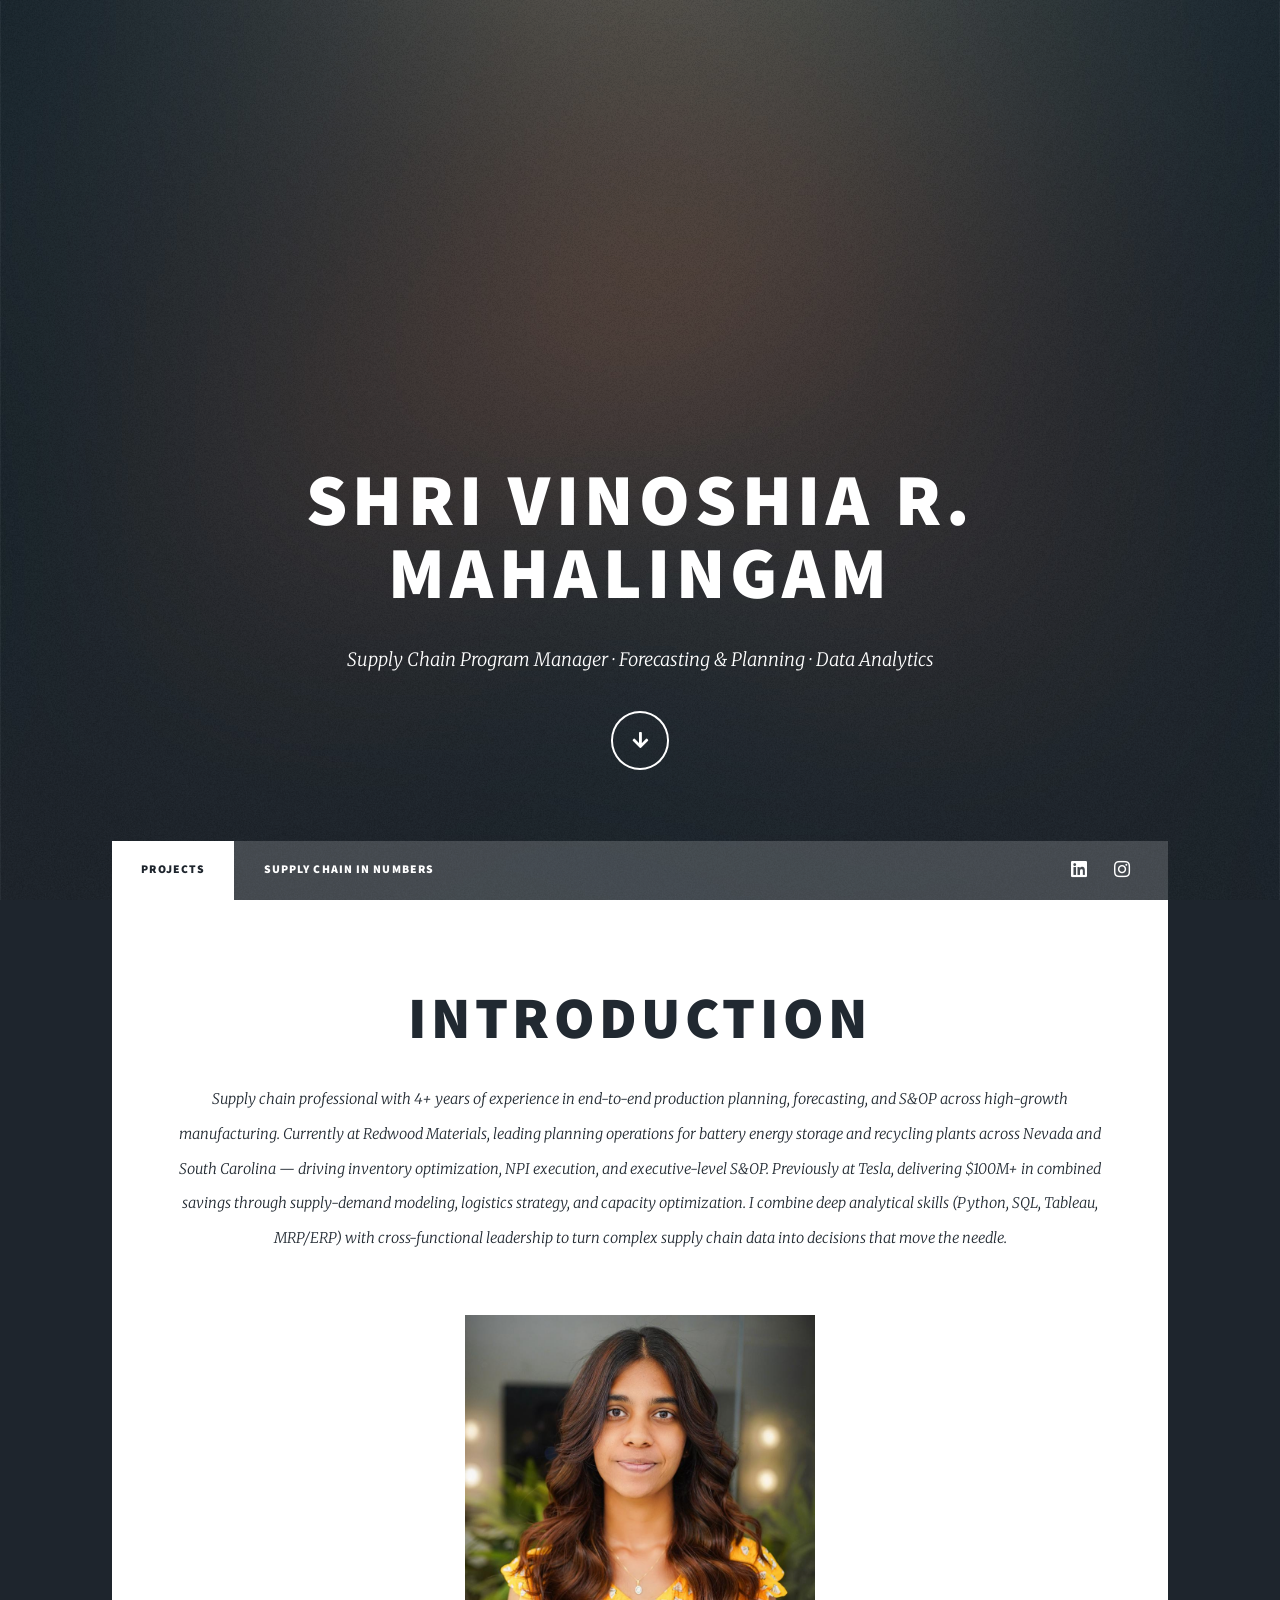
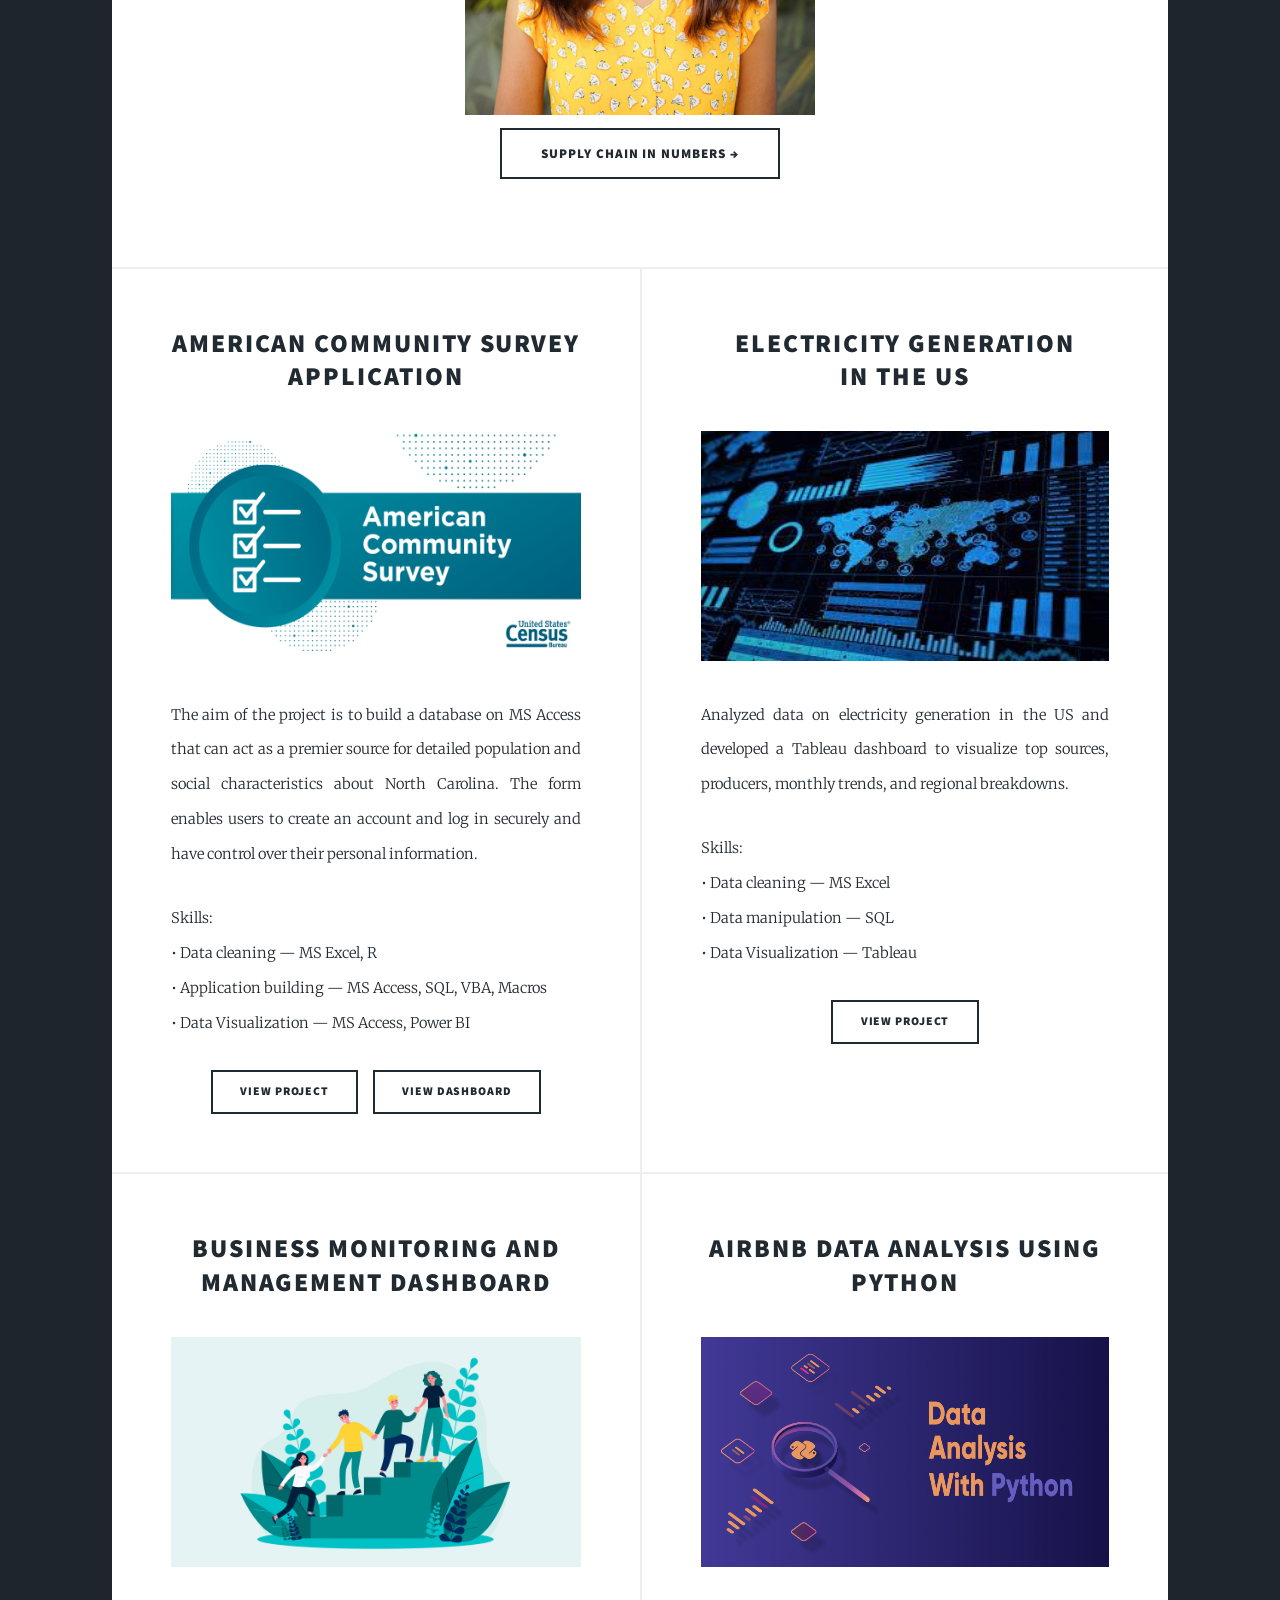
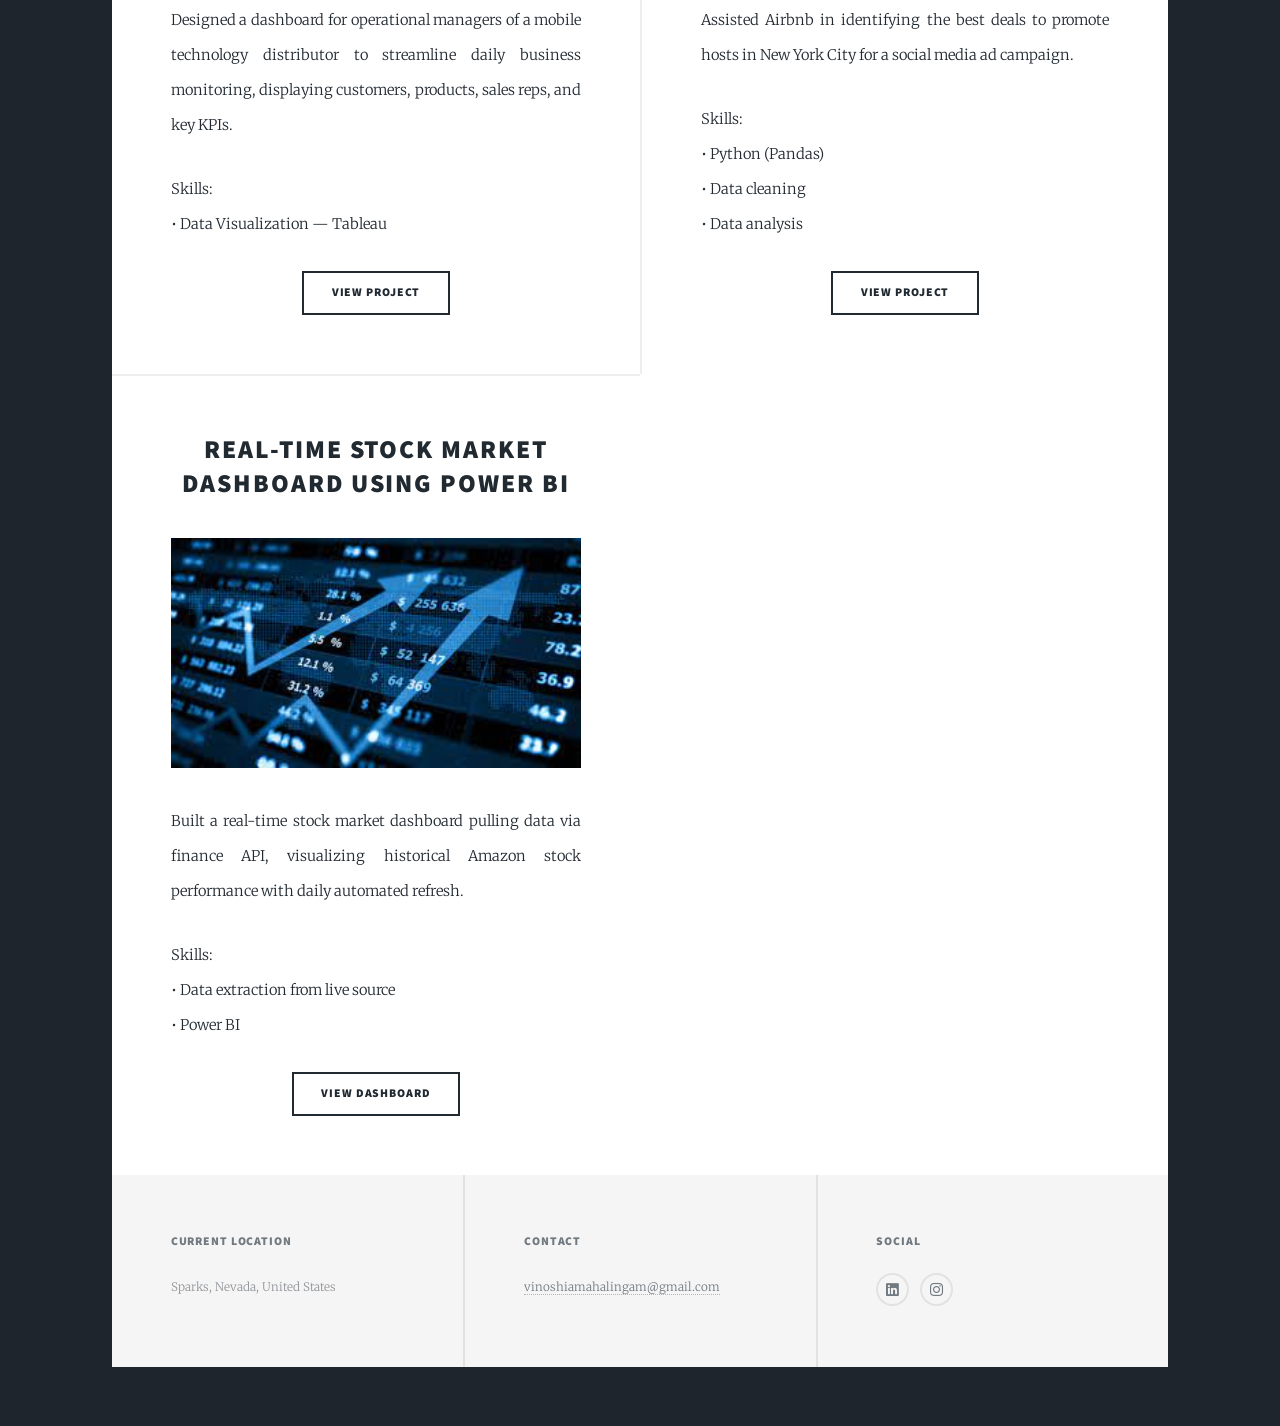
==== commit 103a3d32: "Update index.html" ====
--- a/index.html
+++ b/index.html
@@ -1,273 +1,150 @@
 <!DOCTYPE HTML>
-<!--
-	Massively by HTML5 UP
-	html5up.net | @ajlkn
-	Free for personal and commercial use under the CCA 3.0 license (html5up.net/license)
--->
 <html>
-	<head>
-		<title>Shri Vinoshia's Portfolio</title>
-		<meta charset="utf-8" />
-		<meta name="viewport" content="width=device-width, initial-scale=1, user-scalable=no" />
-		<link rel="stylesheet" href="assets/css/main.css" />
-		<noscript><link rel="stylesheet" href="assets/css/noscript.css" /></noscript>
-	</head>
-	<body class="is-preload">
+<head>
+<title>Shri Vinoshia's Portfolio</title>
+<meta charset="utf-8" />
+<meta name="viewport" content="width=device-width, initial-scale=1, user-scalable=no" />
+<link rel="stylesheet" href="assets/css/main.css" />
+<noscript><link rel="stylesheet" href="assets/css/noscript.css" /></noscript>
+</head>
+<body class="is-preload">
+<div id="wrapper" class="fade-in">
 
-		<!-- Wrapper -->
-			<div id="wrapper" class="fade-in">
+<!-- Intro -->
+<div id="intro">
+  <h1>Shri Vinoshia R. Mahalingam</h1>
+  <p>Supply Chain Program Manager · Forecasting &amp; Planning · Data Analytics</p>
+  <ul class="actions">
+    <li><a href="#header" class="button icon solid solo fa-arrow-down scrolly">Continue</a></li>
+  </ul>
+</div>
 
-				<!-- Intro -->
-					<div id="intro">
-						<h1>Shri Vinoshia R. Mahalingam</h1>
-						<p>Data analyst and supply chain enthusiast</p>
-						<ul class="actions">
-							<li><a href="#header" class="button icon solid solo fa-arrow-down scrolly">Continue</a></li>
-						</ul>
-					</div>
+<!-- Header -->
+<header id="header">
+  <a href="index.html" class="logo">Welcome to my Portfolio</a>
+</header>
 
-				<!-- Header -->
-					<header id="header">
-						<a href="index.html" class="logo">Welcome to my Portfolio</a>
-					</header>
+<!-- Nav -->
+<nav id="nav">
+  <ul class="links">
+    <li class="active"><a href="index.html">Projects</a></li>
+    <li><a href="impact.html">Supply Chain in Numbers</a></li>
+  </ul>
+  <ul class="icons">
+    <li><a href="https://www.linkedin.com/in/shri-vinoshia-b0062517b/" class="icon brands alt fa-linkedin"><span class="label">LinkedIn</span></a></li>
+    <li><a href="https://instagram.com/shri_vinoshia?igshid=YmMyMTA2M2Y=" class="icon brands alt fa-instagram"><span class="label">Instagram</span></a></li>
+  </ul>
+</nav>
 
+<!-- Main -->
+<div id="main">
 
-				Nav 
-					<nav id="nav">
-						<ul class="links">
-							<li class="active"><a>Projects</a></li>
-					<!--    <li><a href="generic.html">Generic Page</a></li>
-							<li><a href="elements.html">Elements Reference</a></li>
-							-->
-						</ul> 
-					
-						<ul class="icons">
-							<li><a href="https://www.linkedin.com/in/shri-vinoshia-b0062517b/" class="icon brands alt fa-linkedin"><span class="label">linkedin</span></a></li>
-							<li><a href="https://instagram.com/shri_vinoshia?igshid=YmMyMTA2M2Y=" class="icon brands alt fa-instagram"><span class="label">Instagram</span></a></li>
-						</ul>
-					</nav>
-				
-				<!-- Main -->
-					<div id="main">
+  <!-- Introduction -->
+  <article class="post featured">
+    <header class="major">
+      <h2><a>Introduction</a></h2>
+      <p>Supply chain professional with 4+ years of experience in end-to-end production planning,
+      forecasting, and S&amp;OP across high-growth manufacturing. Currently at Redwood Materials,
+      leading planning operations for battery energy storage and recycling plants across Nevada
+      and South Carolina &mdash; driving inventory optimization, NPI execution, and executive-level S&amp;OP.
+      Previously at Tesla, delivering $100M+ in combined savings through supply-demand modeling,
+      logistics strategy, and capacity optimization. I combine deep analytical skills (Python, SQL,
+      Tableau, MRP/ERP) with cross-functional leadership to turn complex supply chain data into
+      decisions that move the needle.</p>
+    </header>
+    <img src="images/Image-myself.jpeg" height="400" width="350" alt="Shri Vinoshia" />
+    <ul class="actions special">
+      <li><a href="impact.html" class="button large">Supply Chain in Numbers &rarr;</a></li>
+    </ul>
+  </article>
 
-						<!-- Featured Post -->
-							<article class="post featured">
-								<header class="major">
-									<!-- <span class="date">April 25, 2017</span> -->
-									<h2><a>Introduction</a></h2>
-									<p>I am an industrial engineer with a specialization in data analytics and supply chain management. 
-									My expertise includes converting large data sets into actionable insights that drive business decisions. 
-									I am well-versed in data analysis and visualization, supply management, process improvement, and project management. 
-									Additionally, I am skilled in using various tools and software to extract and analyze data. 
-									I possess a keen attention to detail and an analytical mindset. 
-									I am always on the lookout for new opportunities to apply my skills and make a meaningful contribution.</p>
-								</header>
-								<img src="images/Image-myself.jpeg" height="400" width="350" alt="" /></a>
-								<ul class="actions special">
-									<!-- <li><a href="#" class="button large">Full Story</a></li> -->
-								</ul>
-							</article>
+  <!-- Projects -->
+  <section class="posts">
+    <article>
+      <header><h2><a>American Community Survey Application</a></h2></header>
+      <a class="image fit"><img src="images/American Community Survey Image.png" height="230" width="400" alt="" /></a>
+      <p>The aim of the project is to build a database on MS Access that can act as a premier source for detailed population
+      and social characteristics about North Carolina. The form enables users to create an account and log in securely
+      and have control over their personal information.</p>
+      <p>Skills:<br>&bull; Data cleaning &mdash; MS Excel, R<br>&bull; Application building &mdash; MS Access, SQL, VBA, Macros<br>&bull; Data Visualization &mdash; MS Access, Power BI</p>
+      <ul class="actions special">
+        <li><a href="https://docs.google.com/presentation/d/16ybTaKdkmr2Wwn_pItIhjHbSFK5j1Ei2/edit?usp=sharing&ouid=113682235800723260116&rtpof=true&sd=true" class="button">View Project</a></li>
+        <li><a href="https://app.powerbi.com/view?r=eyJrIjoiMDVkZDMzYzEtMWEwMi00MTc0LTgxZTYtNGE4Njc1OTMxNDAwIiwidCI6IjgwZjIzZjRhLTkxYTQtNDU2Ni04ZGIxLTNiY2FiYjIxZDFjYiIsImMiOjF9&pageName=ReportSectiond90e3d8eb3181e5e1690" class="button">View Dashboard</a></li>
+      </ul>
+    </article>
 
-						<!-- Posts -->
-							<section class="posts">
-								<article>
-									<header>
-										<!-- <span class="date">April 24, 2017</span> -->
-										<h2><a>American Community Survey Application</a></h2>
-									</header>
-									<a class="image fit"><img src="images/American Community Survey Image.png" height="230" width="400" alt="" /></a>
-									<p>The aim of the project is to build a database on MS Access that can act as a premier source for detailed population 
-									and social characteristics about North Carolina. The form will enable users to create an account and log in with security 
-									and have control over their personal information.</p>
-									<p> Skills:
-										<br>•Data cleaning - MS Excel, R
-										<br>•Application building - MS Access, SQL, VBA, Macros 
-										<br>•Data Visualization - MS Access, Power BI
-									</p>
-									<ul class="actions special">
-										<li><a href="https://docs.google.com/presentation/d/16ybTaKdkmr2Wwn_pItIhjHbSFK5j1Ei2/edit?usp=sharing&ouid=113682235800723260116&rtpof=true&sd=true" class="button">View Project</a></li>
-										<li><a href="https://app.powerbi.com/view?r=eyJrIjoiMDVkZDMzYzEtMWEwMi00MTc0LTgxZTYtNGE4Njc1OTMxNDAwIiwidCI6IjgwZjIzZjRhLTkxYTQtNDU2Ni04ZGIxLTNiY2FiYjIxZDFjYiIsImMiOjF9&pageName=ReportSectiond90e3d8eb3181e5e1690" class="button">View Dashboard</a></li>
-									</ul>
-								</article>
-								<article>
-									<header>
-										<!-- <span class="date">April 22, 2017</span> -->
-										<h2><a>Electricity Generation <br>in the US</a></h2>
-									</header>
-									<a class="image fit"><img src="images/Tableau Image.jpeg" height="230" width="400" alt="" /></a>
-									<p>Analyzed data on electricity generation in the US and developed a dashboard in Tableau to visualize
-										<br>•Top source and producer of Electricity
-										<br>•Monthly production trend
-										<br>•Electricity generated by Region 
-									</p><br>
-									<p> Skills:
-										<br>•Data cleaning - MS Excel
-										<br>•Data manipulation - SQL
-										<br>•Data Visualization - Tableau
-									</p>
-									<ul class="actions special">
-										<li><a href="https://public.tableau.com/shared/JDT5KC6J8?:display_count=n&:origin=viz_share_link" class="button">View Projct</a></li>
-									</ul>
-								</article>
-								<article>
-									<header>
-										<!-- <span class="date">April 18, 2017</span> -->
-										<h2><a>Business Monitoring and Management Dashboard</a></h2>
-									</header>
-									<a class="image fit"><img src="images/Proj3_image.jpg" height="230" width="400" alt="" /></a>
-									<p>The goal of this project is to design a dashboard for operational managers of a mobile technology distributor to 
-										streamline daily business monitoring and management. The dashboard displays information about customers, 
-										products, sales reps, and important KPIs.</p>
-									<p> Skills:
-										<br>•Data Visualization - Tableau
-									</p>
-									<ul class="actions special">
-										<li><a href="https://public.tableau.com/shared/FF7HH856J?:display_count=n&:origin=viz_share_link" class="button">View Project</a></li>
-									</ul>
-								</article>
-								<article>
-								<header>
-									<h2><a>AirBnb Data Analysis using Python</a></h2>
-									</header>
-									<a class="image fit"><img src="images\Data-Analysis-with-Python.png" height="230" width="400" alt="" /></a>
-									<p>The project focuses on assisting Airbnb in finding the best deals to promote hosts in
-										New York City using a new social media ad campaign</p>
-									<p> Skills:
-										<br>•Python (Pandas)
-										<br>•Data cleaning
-										<br>•Data analysis
-									</p>
-									<ul class="actions special">
-										<li><a href="PythonProject.html" class="button">View Project</a></li>
-									</ul>
-								</article> 
-								<article>
-									<header>
-										<h2><a>Real-time Stock Market Dashboard using Power BI</a></h2>
-									</header>
-									<a class="image fit"><img src="images/stock market.jpeg" height="230" width="400" alt="" /></a>
-									<p>The goal of this project is to build a real-time stock market dashboard that pulls data using finance API. Historical stock 
-									performance of Amazon has been visualized using Power BI. The dashboard has been automated to reflect changes on a daily basis. </p>
-									<p> Skills:
-										<br>•Data extraction from live source
-										<br>•Power BI
-									</p>
-									<ul class="actions special">
-										<li><a href="https://app.powerbi.com/view?r=eyJrIjoiNTM5OWQ1MzMtNTI0ZS00MjI5LTg5OGUtYmI1YjkwYjE1MGY1IiwidCI6IjgwZjIzZjRhLTkxYTQtNDU2Ni04ZGIxLTNiY2FiYjIxZDFjYiIsImMiOjF9&pageName=ReportSection" class="button">View Dashboard</a></li>
-									</ul>
-								</article>
-								<article>
+    <article>
+      <header><h2><a>Electricity Generation<br>in the US</a></h2></header>
+      <a class="image fit"><img src="images/Tableau Image.jpeg" height="230" width="400" alt="" /></a>
+      <p>Analyzed data on electricity generation in the US and developed a Tableau dashboard to visualize top sources, producers, monthly trends, and regional breakdowns.</p>
+      <p>Skills:<br>&bull; Data cleaning &mdash; MS Excel<br>&bull; Data manipulation &mdash; SQL<br>&bull; Data Visualization &mdash; Tableau</p>
+      <ul class="actions special">
+        <li><a href="https://public.tableau.com/shared/JDT5KC6J8?:display_count=n&:origin=viz_share_link" class="button">View Project</a></li>
+      </ul>
+    </article>
 
-								</article>
-								<!-- <article>
-									<header>
-										<span class="date">April 11, 2017</span>
-										<h2><a href="#">Odio magna<br />
-										sed consectetur</a></h2>
-									</header>
-									<a href="#" class="image fit"><img src="images/pic06.jpg" alt="" /></a>
-									<p>Donec eget ex magna. Interdum et malesuada fames ac ante ipsum primis in faucibus. Pellentesque venenatis dolor imperdiet dolor mattis sagittis magna etiam.</p>
-									<ul class="actions special">
-										<li><a href="#" class="button">Full Story</a></li>
-									</ul>
-								</article> -->
-								<!-- <article>
-									<header>
-										<span class="date">April 7, 2017</span>
-										<h2><a href="#">Augue lorem<br />
-										primis vestibulum</a></h2>
-									</header>
-									<a href="#" class="image fit"><img src="images/pic07.jpg" alt="" /></a>
-									<p>Donec eget ex magna. Interdum et malesuada fames ac ante ipsum primis in faucibus. Pellentesque venenatis dolor imperdiet dolor mattis sagittis magna etiam.</p>
-									<ul class="actions special">
-										<li><a href="#" class="button">Full Story</a></li>
-									</ul>
-								</article> -->
-							</section>
+    <article>
+      <header><h2><a>Business Monitoring and Management Dashboard</a></h2></header>
+      <a class="image fit"><img src="images/Proj3_image.jpg" height="230" width="400" alt="" /></a>
+      <p>Designed a dashboard for operational managers of a mobile technology distributor to streamline daily business monitoring, displaying customers, products, sales reps, and key KPIs.</p>
+      <p>Skills:<br>&bull; Data Visualization &mdash; Tableau</p>
+      <ul class="actions special">
+        <li><a href="https://public.tableau.com/shared/FF7HH856J?:display_count=n&:origin=viz_share_link" class="button">View Project</a></li>
+      </ul>
+    </article>
 
-						<!-- Footer -->
-						<!--	<footer>
-								<div class="pagination">
-									<a href="#" class="previous">Prev</a>
-									<a href="#" class="page active">1</a>
-									<a href="#" class="page">2</a>
-									<a href="#" class="page">3</a>
-									<span class="extra">&hellip;</span>
-									<a href="#" class="page">8</a>
-									<a href="#" class="page">9</a>
-									<a href="#" class="page">10</a>
-									<a href="#" class="next">Next</a>
-								</div> 
-							</footer> -->
+    <article>
+      <header><h2><a>AirBnb Data Analysis using Python</a></h2></header>
+      <a class="image fit"><img src="images/Data-Analysis-with-Python.png" height="230" width="400" alt="" /></a>
+      <p>Assisted Airbnb in identifying the best deals to promote hosts in New York City for a social media ad campaign.</p>
+      <p>Skills:<br>&bull; Python (Pandas)<br>&bull; Data cleaning<br>&bull; Data analysis</p>
+      <ul class="actions special">
+        <li><a href="PythonProject.html" class="button">View Project</a></li>
+      </ul>
+    </article>
 
-					</div>
+    <article>
+      <header><h2><a>Real-time Stock Market Dashboard using Power BI</a></h2></header>
+      <a class="image fit"><img src="images/stock market.jpeg" height="230" width="400" alt="" /></a>
+      <p>Built a real-time stock market dashboard pulling data via finance API, visualizing historical Amazon stock performance with daily automated refresh.</p>
+      <p>Skills:<br>&bull; Data extraction from live source<br>&bull; Power BI</p>
+      <ul class="actions special">
+        <li><a href="https://app.powerbi.com/view?r=eyJrIjoiNTM5OWQ1MzMtNTI0ZS00MjI5LTg5OGUtYmI1YjkwYjE1MGY1IiwidCI6IjgwZjIzZjRhLTkxYTQtNDU2Ni04ZGIxLTNiY2FiYjIxZDFjYiIsImMiOjF9&pageName=ReportSection" class="button">View Dashboard</a></li>
+      </ul>
+    </article>
 
-				<!-- Footer -->
-					<footer id="footer">
-				<!--	<section>
-							<form method="post" action="#">
-								<div class="fields">
-									<div class="field">
-										<label for="name">Name</label>
-										<input type="text" name="name" id="name" />
-									</div>
-									<div class="field">
-										<label for="email">Email</label>
-										<input type="text" name="email" id="email" />
-									</div>
-									<div class="field">
-										<label for="message">Message</label>
-										<textarea name="message" id="message" rows="3"></textarea>
-									</div>
-								</div>
-								<ul class="actions">
-									<li><input type="submit" value="Send Message" /></li>
-								</ul>
-							</form>
-						</section>
-					-->		
-					<!--<section class="split contact"> -->
-							<section class="alt">
-								<h3>Current Location</h3>
-								<p>Raleigh, North Carolina, United States</p>
-							</section>
-						<!--<section>
-								<h3>Phone</h3>
-								<p><a href="#">(000) 000-0000</a></p>
-							</section>
-						-->
-							<section>
-								<h3>Contact</h3>
-								<p><a>sramana4@ncsu.edu</a></p>
-							</section>
-							<section>
-								<h3>Social</h3>
-								<ul class="icons alt">
-									<li><a href="https://www.linkedin.com/in/shri-vinoshia-b0062517b/" class="icon brands alt fa-linkedin"><span class="label">linkedin</span></a></li>
-									<li><a href="https://instagram.com/shri_vinoshia?igshid=YmMyMTA2M2Y=" class="icon brands alt fa-instagram"><span class="label">Instagram</span></a></li>
-							<!--	<li><a href="#" class="icon brands alt fa-facebook-f"><span class="label">Facebook</span></a></li>
-									<li><a href="#" class="icon brands alt fa-github"><span class="label">GitHub</span></a></li>
-							-->		
-								</ul>
-							</section> -->
-						</section>
-					</footer>
+  </section>
+</div>
 
-				<!-- Copyright -->
-					<div id="copyright">
-						<ul></ul>
-					</div>
+<!-- Footer -->
+<footer id="footer">
+  <section class="alt">
+    <h3>Current Location</h3>
+    <p>Sparks, Nevada, United States</p>
+  </section>
+  <section>
+    <h3>Contact</h3>
+    <p><a href="mailto:vinoshiamahalingam@gmail.com">vinoshiamahalingam@gmail.com</a></p>
+  </section>
+  <section>
+    <h3>Social</h3>
+    <ul class="icons alt">
+      <li><a href="https://www.linkedin.com/in/shri-vinoshia-b0062517b/" class="icon brands alt fa-linkedin"><span class="label">LinkedIn</span></a></li>
+      <li><a href="https://instagram.com/shri_vinoshia?igshid=YmMyMTA2M2Y=" class="icon brands alt fa-instagram"><span class="label">Instagram</span></a></li>
+    </ul>
+  </section>
+</footer>
 
-			</div>
+<div id="copyright"><ul></ul></div>
+</div>
 
-		<!-- Scripts -->
-			<script src="assets/js/jquery.min.js"></script>
-			<script src="assets/js/jquery.scrollex.min.js"></script>
-			<script src="assets/js/jquery.scrolly.min.js"></script>
-			<script src="assets/js/browser.min.js"></script>
-			<script src="assets/js/breakpoints.min.js"></script>
-			<script src="assets/js/util.js"></script>
-			<script src="assets/js/main.js"></script>
-
-	</body>
+<!-- Scripts -->
+<script src="assets/js/jquery.min.js"></script>
+<script src="assets/js/jquery.scrollex.min.js"></script>
+<script src="assets/js/jquery.scrolly.min.js"></script>
+<script src="assets/js/browser.min.js"></script>
+<script src="assets/js/breakpoints.min.js"></script>
+<script src="assets/js/util.js"></script>
+<script src="assets/js/main.js"></script>
+</body>
 </html>
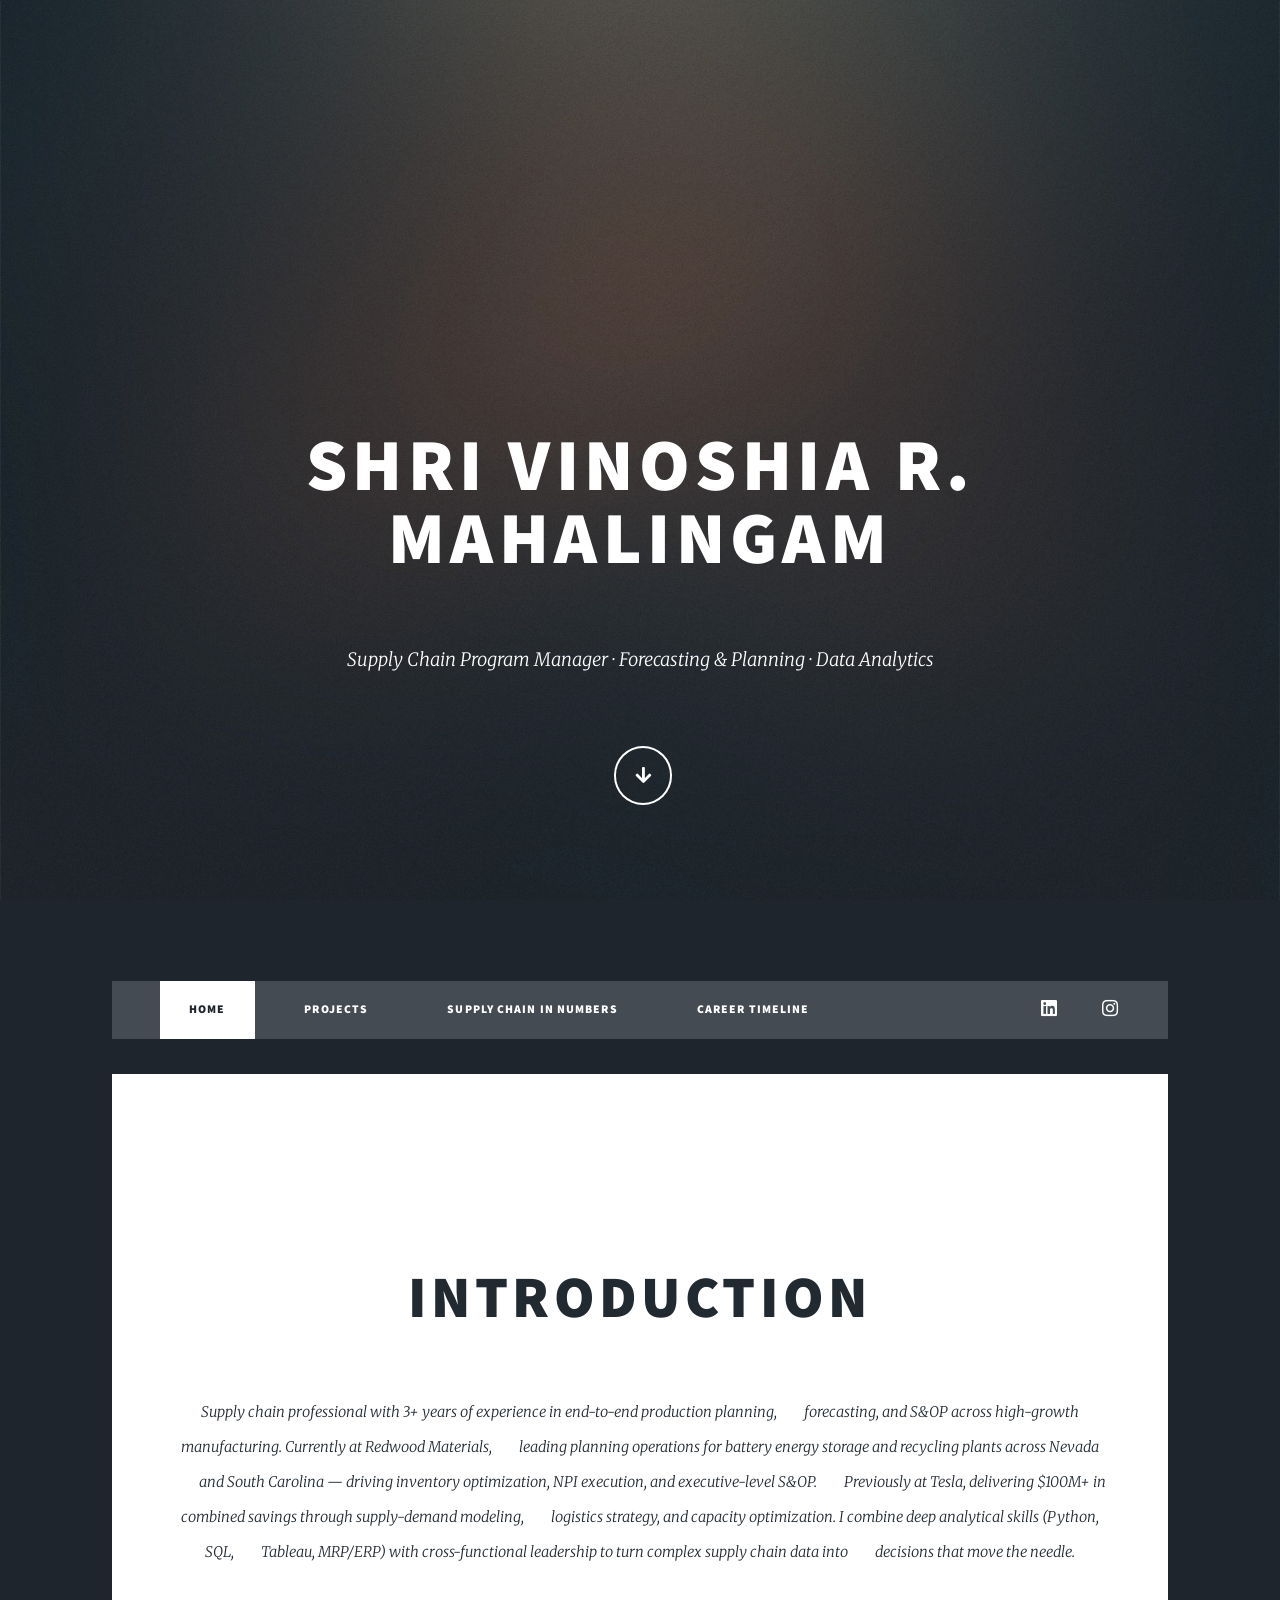
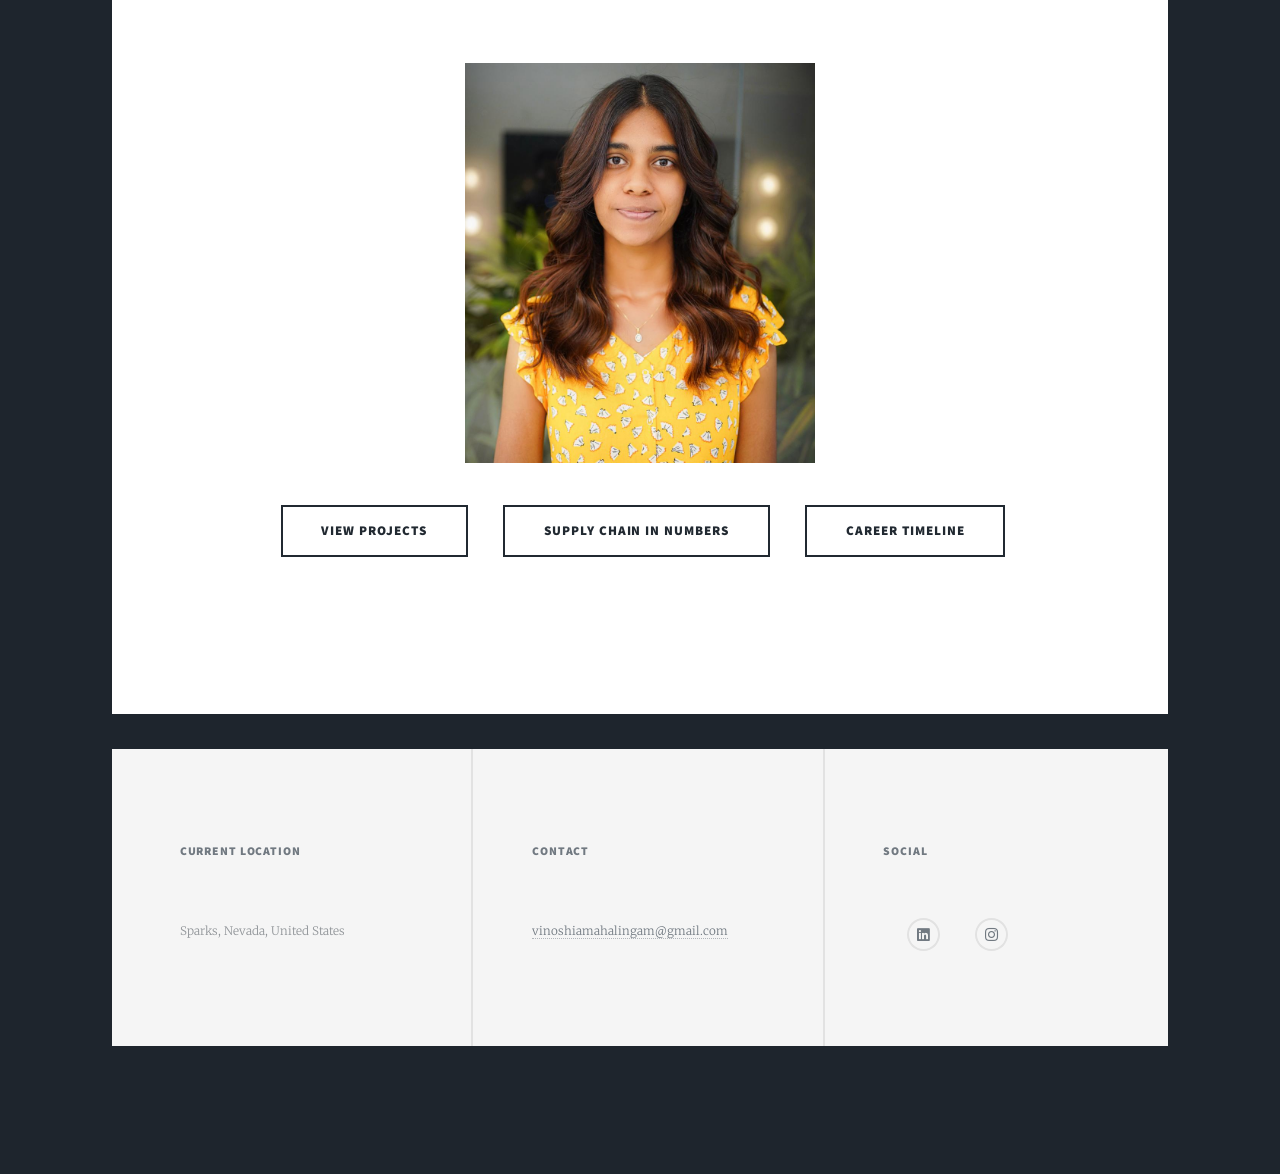
==== commit c1a08c6b: "Update index.html" ====
--- a/index.html
+++ b/index.html
@@ -1,144 +1,88 @@
 <!DOCTYPE HTML>
 <html>
 <head>
-<title>Shri Vinoshia's Portfolio</title>
-<meta charset="utf-8" />
-<meta name="viewport" content="width=device-width, initial-scale=1, user-scalable=no" />
-<link rel="stylesheet" href="assets/css/main.css" />
-<noscript><link rel="stylesheet" href="assets/css/noscript.css" /></noscript>
+  <title>Shri Vinoshia's Portfolio</title>
+  <meta charset="utf-8" />
+  <meta name="viewport" content="width=device-width, initial-scale=1, user-scalable=no" />
+  <link rel="stylesheet" href="assets/css/main.css" />
+  <noscript><link rel="stylesheet" href="assets/css/noscript.css" /></noscript>
 </head>
 <body class="is-preload">
 <div id="wrapper" class="fade-in">
-
-<!-- Intro -->
-<div id="intro">
-  <h1>Shri Vinoshia R. Mahalingam</h1>
-  <p>Supply Chain Program Manager · Forecasting &amp; Planning · Data Analytics</p>
-  <ul class="actions">
-    <li><a href="#header" class="button icon solid solo fa-arrow-down scrolly">Continue</a></li>
-  </ul>
+ 
+  <!-- Intro -->
+  <div id="intro">
+    <h1>Shri Vinoshia R. Mahalingam</h1>
+    <p>Supply Chain Program Manager &middot; Forecasting &amp; Planning &middot; Data Analytics</p>
+    <ul class="actions">
+      <li><a href="#header" class="button icon solid solo fa-arrow-down scrolly">Continue</a></li>
+    </ul>
+  </div>
+ 
+  <!-- Header -->
+  <header id="header">
+    <a href="index.html" class="logo">Welcome to my Portfolio</a>
+  </header>
+ 
+  <!-- Nav -->
+  <nav id="nav">
+    <ul class="links">
+      <li class="active"><a href="index.html">Home</a></li>
+      <li><a href="projects.html">Projects</a></li>
+      <li><a href="impact.html">Supply Chain in Numbers</a></li>
+      <li><a href="timeline.html">Career Timeline</a></li>
+    </ul>
+    <ul class="icons">
+      <li><a href="https://www.linkedin.com/in/shri-vinoshia-b0062517b/" class="icon brands alt fa-linkedin"><span class="label">LinkedIn</span></a></li>
+      <li><a href="https://instagram.com/shri_vinoshia?igshid=YmMyMTA2M2Y=" class="icon brands alt fa-instagram"><span class="label">Instagram</span></a></li>
+    </ul>
+  </nav>
+ 
+  <!-- Main -->
+  <div id="main">
+    <article class="post featured">
+      <header class="major">
+        <h2><a>Introduction</a></h2>
+        <p>Supply chain professional with 3+ years of experience in end-to-end production planning,
+        forecasting, and S&amp;OP across high-growth manufacturing. Currently at Redwood Materials,
+        leading planning operations for battery energy storage and recycling plants across Nevada
+        and South Carolina &mdash; driving inventory optimization, NPI execution, and executive-level S&amp;OP.
+        Previously at Tesla, delivering $100M+ in combined savings through supply-demand modeling,
+        logistics strategy, and capacity optimization. I combine deep analytical skills (Python, SQL,
+        Tableau, MRP/ERP) with cross-functional leadership to turn complex supply chain data into
+        decisions that move the needle.</p>
+      </header>
+      <img src="images/Image-myself.jpeg" height="400" width="350" alt="Shri Vinoshia" />
+      <ul class="actions special" style="margin-top:2em;">
+        <li><a href="projects.html" class="button large">View Projects</a></li>
+        <li><a href="impact.html" class="button large">Supply Chain in Numbers</a></li>
+        <li><a href="timeline.html" class="button large">Career Timeline</a></li>
+      </ul>
+    </article>
+  </div>
+ 
+  <!-- Footer -->
+  <footer id="footer">
+    <section class="alt">
+      <h3>Current Location</h3>
+      <p>Sparks, Nevada, United States</p>
+    </section>
+    <section>
+      <h3>Contact</h3>
+      <p><a href="mailto:vinoshiamahalingam@gmail.com">vinoshiamahalingam@gmail.com</a></p>
+    </section>
+    <section>
+      <h3>Social</h3>
+      <ul class="icons alt">
+        <li><a href="https://www.linkedin.com/in/shri-vinoshia-b0062517b/" class="icon brands alt fa-linkedin"><span class="label">LinkedIn</span></a></li>
+        <li><a href="https://instagram.com/shri_vinoshia?igshid=YmMyMTA2M2Y=" class="icon brands alt fa-instagram"><span class="label">Instagram</span></a></li>
+      </ul>
+    </section>
+  </footer>
+ 
+  <div id="copyright"><ul></ul></div>
 </div>
-
-<!-- Header -->
-<header id="header">
-  <a href="index.html" class="logo">Welcome to my Portfolio</a>
-</header>
-
-<!-- Nav -->
-<nav id="nav">
-  <ul class="links">
-    <li class="active"><a href="index.html">Projects</a></li>
-    <li><a href="impact.html">Supply Chain in Numbers</a></li>
-  </ul>
-  <ul class="icons">
-    <li><a href="https://www.linkedin.com/in/shri-vinoshia-b0062517b/" class="icon brands alt fa-linkedin"><span class="label">LinkedIn</span></a></li>
-    <li><a href="https://instagram.com/shri_vinoshia?igshid=YmMyMTA2M2Y=" class="icon brands alt fa-instagram"><span class="label">Instagram</span></a></li>
-  </ul>
-</nav>
-
-<!-- Main -->
-<div id="main">
-
-  <!-- Introduction -->
-  <article class="post featured">
-    <header class="major">
-      <h2><a>Introduction</a></h2>
-      <p>Supply chain professional with 4+ years of experience in end-to-end production planning,
-      forecasting, and S&amp;OP across high-growth manufacturing. Currently at Redwood Materials,
-      leading planning operations for battery energy storage and recycling plants across Nevada
-      and South Carolina &mdash; driving inventory optimization, NPI execution, and executive-level S&amp;OP.
-      Previously at Tesla, delivering $100M+ in combined savings through supply-demand modeling,
-      logistics strategy, and capacity optimization. I combine deep analytical skills (Python, SQL,
-      Tableau, MRP/ERP) with cross-functional leadership to turn complex supply chain data into
-      decisions that move the needle.</p>
-    </header>
-    <img src="images/Image-myself.jpeg" height="400" width="350" alt="Shri Vinoshia" />
-    <ul class="actions special">
-      <li><a href="impact.html" class="button large">Supply Chain in Numbers &rarr;</a></li>
-    </ul>
-  </article>
-
-  <!-- Projects -->
-  <section class="posts">
-    <article>
-      <header><h2><a>American Community Survey Application</a></h2></header>
-      <a class="image fit"><img src="images/American Community Survey Image.png" height="230" width="400" alt="" /></a>
-      <p>The aim of the project is to build a database on MS Access that can act as a premier source for detailed population
-      and social characteristics about North Carolina. The form enables users to create an account and log in securely
-      and have control over their personal information.</p>
-      <p>Skills:<br>&bull; Data cleaning &mdash; MS Excel, R<br>&bull; Application building &mdash; MS Access, SQL, VBA, Macros<br>&bull; Data Visualization &mdash; MS Access, Power BI</p>
-      <ul class="actions special">
-        <li><a href="https://docs.google.com/presentation/d/16ybTaKdkmr2Wwn_pItIhjHbSFK5j1Ei2/edit?usp=sharing&ouid=113682235800723260116&rtpof=true&sd=true" class="button">View Project</a></li>
-        <li><a href="https://app.powerbi.com/view?r=eyJrIjoiMDVkZDMzYzEtMWEwMi00MTc0LTgxZTYtNGE4Njc1OTMxNDAwIiwidCI6IjgwZjIzZjRhLTkxYTQtNDU2Ni04ZGIxLTNiY2FiYjIxZDFjYiIsImMiOjF9&pageName=ReportSectiond90e3d8eb3181e5e1690" class="button">View Dashboard</a></li>
-      </ul>
-    </article>
-
-    <article>
-      <header><h2><a>Electricity Generation<br>in the US</a></h2></header>
-      <a class="image fit"><img src="images/Tableau Image.jpeg" height="230" width="400" alt="" /></a>
-      <p>Analyzed data on electricity generation in the US and developed a Tableau dashboard to visualize top sources, producers, monthly trends, and regional breakdowns.</p>
-      <p>Skills:<br>&bull; Data cleaning &mdash; MS Excel<br>&bull; Data manipulation &mdash; SQL<br>&bull; Data Visualization &mdash; Tableau</p>
-      <ul class="actions special">
-        <li><a href="https://public.tableau.com/shared/JDT5KC6J8?:display_count=n&:origin=viz_share_link" class="button">View Project</a></li>
-      </ul>
-    </article>
-
-    <article>
-      <header><h2><a>Business Monitoring and Management Dashboard</a></h2></header>
-      <a class="image fit"><img src="images/Proj3_image.jpg" height="230" width="400" alt="" /></a>
-      <p>Designed a dashboard for operational managers of a mobile technology distributor to streamline daily business monitoring, displaying customers, products, sales reps, and key KPIs.</p>
-      <p>Skills:<br>&bull; Data Visualization &mdash; Tableau</p>
-      <ul class="actions special">
-        <li><a href="https://public.tableau.com/shared/FF7HH856J?:display_count=n&:origin=viz_share_link" class="button">View Project</a></li>
-      </ul>
-    </article>
-
-    <article>
-      <header><h2><a>AirBnb Data Analysis using Python</a></h2></header>
-      <a class="image fit"><img src="images/Data-Analysis-with-Python.png" height="230" width="400" alt="" /></a>
-      <p>Assisted Airbnb in identifying the best deals to promote hosts in New York City for a social media ad campaign.</p>
-      <p>Skills:<br>&bull; Python (Pandas)<br>&bull; Data cleaning<br>&bull; Data analysis</p>
-      <ul class="actions special">
-        <li><a href="PythonProject.html" class="button">View Project</a></li>
-      </ul>
-    </article>
-
-    <article>
-      <header><h2><a>Real-time Stock Market Dashboard using Power BI</a></h2></header>
-      <a class="image fit"><img src="images/stock market.jpeg" height="230" width="400" alt="" /></a>
-      <p>Built a real-time stock market dashboard pulling data via finance API, visualizing historical Amazon stock performance with daily automated refresh.</p>
-      <p>Skills:<br>&bull; Data extraction from live source<br>&bull; Power BI</p>
-      <ul class="actions special">
-        <li><a href="https://app.powerbi.com/view?r=eyJrIjoiNTM5OWQ1MzMtNTI0ZS00MjI5LTg5OGUtYmI1YjkwYjE1MGY1IiwidCI6IjgwZjIzZjRhLTkxYTQtNDU2Ni04ZGIxLTNiY2FiYjIxZDFjYiIsImMiOjF9&pageName=ReportSection" class="button">View Dashboard</a></li>
-      </ul>
-    </article>
-
-  </section>
-</div>
-
-<!-- Footer -->
-<footer id="footer">
-  <section class="alt">
-    <h3>Current Location</h3>
-    <p>Sparks, Nevada, United States</p>
-  </section>
-  <section>
-    <h3>Contact</h3>
-    <p><a href="mailto:vinoshiamahalingam@gmail.com">vinoshiamahalingam@gmail.com</a></p>
-  </section>
-  <section>
-    <h3>Social</h3>
-    <ul class="icons alt">
-      <li><a href="https://www.linkedin.com/in/shri-vinoshia-b0062517b/" class="icon brands alt fa-linkedin"><span class="label">LinkedIn</span></a></li>
-      <li><a href="https://instagram.com/shri_vinoshia?igshid=YmMyMTA2M2Y=" class="icon brands alt fa-instagram"><span class="label">Instagram</span></a></li>
-    </ul>
-  </section>
-</footer>
-
-<div id="copyright"><ul></ul></div>
-</div>
-
-<!-- Scripts -->
+ 
 <script src="assets/js/jquery.min.js"></script>
 <script src="assets/js/jquery.scrollex.min.js"></script>
 <script src="assets/js/jquery.scrolly.min.js"></script>
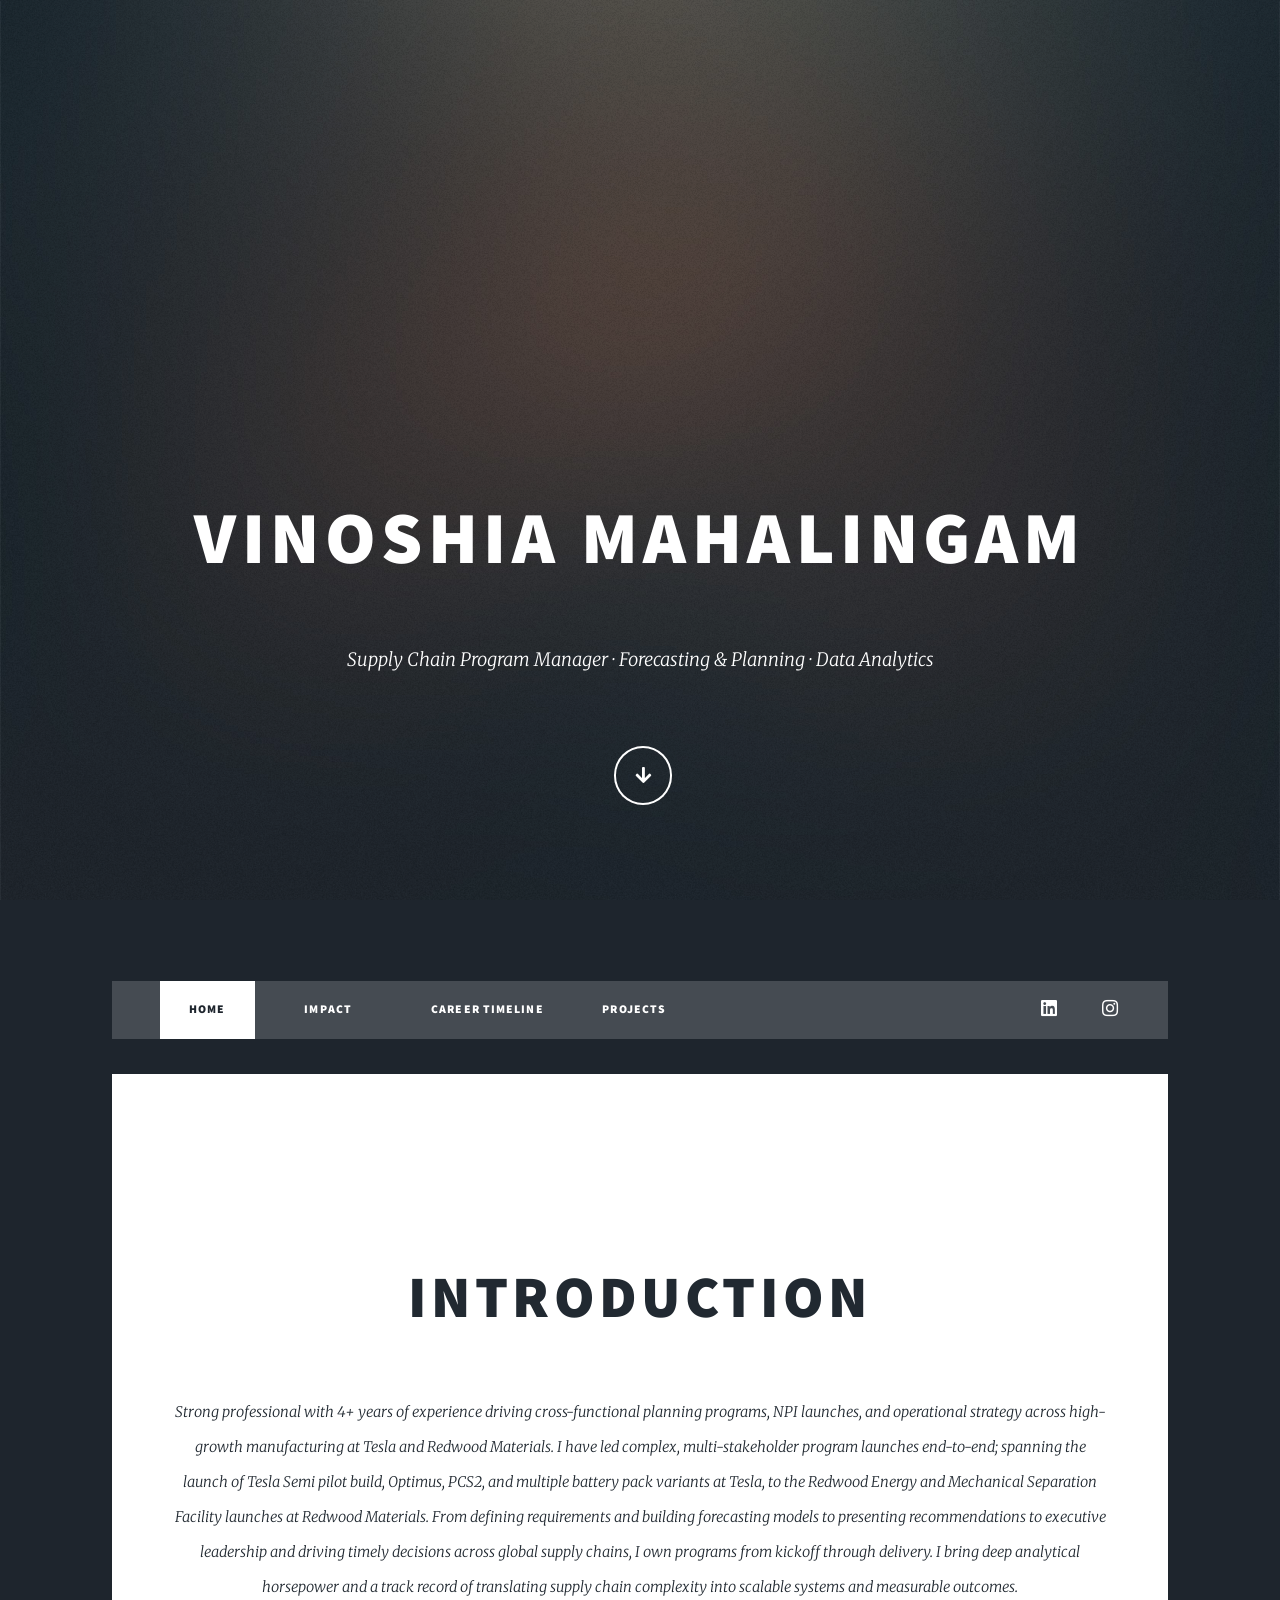
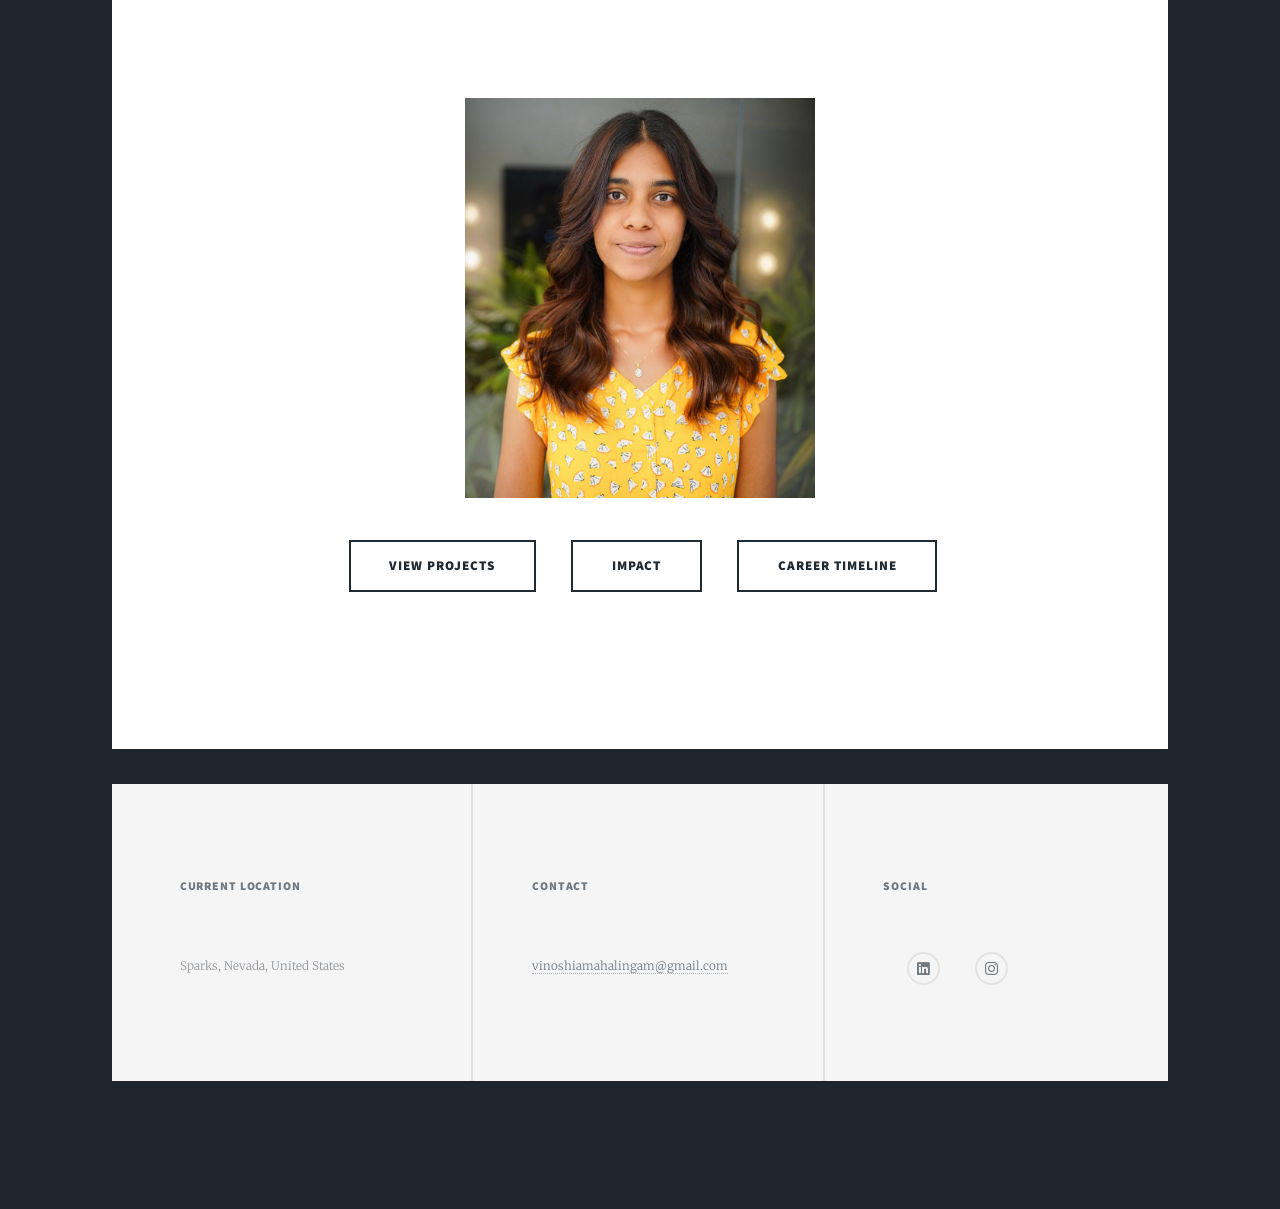
==== commit 5ef75bb9: "Update index.html" ====
--- a/index.html
+++ b/index.html
@@ -1,7 +1,7 @@
 <!DOCTYPE HTML>
 <html>
 <head>
-  <title>Shri Vinoshia's Portfolio</title>
+  <title>Vinoshia's Portfolio</title>
   <meta charset="utf-8" />
   <meta name="viewport" content="width=device-width, initial-scale=1, user-scalable=no" />
   <link rel="stylesheet" href="assets/css/main.css" />
@@ -12,7 +12,7 @@
  
   <!-- Intro -->
   <div id="intro">
-    <h1>Shri Vinoshia R. Mahalingam</h1>
+    <h1>Vinoshia Mahalingam</h1>
     <p>Supply Chain Program Manager &middot; Forecasting &amp; Planning &middot; Data Analytics</p>
     <ul class="actions">
       <li><a href="#header" class="button icon solid solo fa-arrow-down scrolly">Continue</a></li>
@@ -28,9 +28,9 @@
   <nav id="nav">
     <ul class="links">
       <li class="active"><a href="index.html">Home</a></li>
-      <li><a href="projects.html">Projects</a></li>
-      <li><a href="impact.html">Supply Chain in Numbers</a></li>
+      <li><a href="impact.html">Impact</a></li>
       <li><a href="timeline.html">Career Timeline</a></li>
+      <li><a href="projects.html">Projects</a></li>
     </ul>
     <ul class="icons">
       <li><a href="https://www.linkedin.com/in/shri-vinoshia-b0062517b/" class="icon brands alt fa-linkedin"><span class="label">LinkedIn</span></a></li>
@@ -43,19 +43,12 @@
     <article class="post featured">
       <header class="major">
         <h2><a>Introduction</a></h2>
-        <p>Supply chain professional with 3+ years of experience in end-to-end production planning,
-        forecasting, and S&amp;OP across high-growth manufacturing. Currently at Redwood Materials,
-        leading planning operations for battery energy storage and recycling plants across Nevada
-        and South Carolina &mdash; driving inventory optimization, NPI execution, and executive-level S&amp;OP.
-        Previously at Tesla, delivering $100M+ in combined savings through supply-demand modeling,
-        logistics strategy, and capacity optimization. I combine deep analytical skills (Python, SQL,
-        Tableau, MRP/ERP) with cross-functional leadership to turn complex supply chain data into
-        decisions that move the needle.</p>
+        <p>Strong professional with 4+ years of experience driving cross-functional planning programs, NPI launches, and operational strategy across high-growth manufacturing at Tesla and Redwood Materials. I have led complex, multi-stakeholder program launches end-to-end; spanning the launch of Tesla Semi pilot build, Optimus, PCS2, and multiple battery pack variants at Tesla, to the Redwood Energy and Mechanical Separation Facility launches at Redwood Materials. From defining requirements and building forecasting models to presenting recommendations to executive leadership and driving timely decisions across global supply chains, I own programs from kickoff through delivery. I bring deep analytical horsepower and a track record of translating supply chain complexity into scalable systems and measurable outcomes.</p>
       </header>
       <img src="images/Image-myself.jpeg" height="400" width="350" alt="Shri Vinoshia" />
       <ul class="actions special" style="margin-top:2em;">
         <li><a href="projects.html" class="button large">View Projects</a></li>
-        <li><a href="impact.html" class="button large">Supply Chain in Numbers</a></li>
+        <li><a href="impact.html" class="button large">Impact</a></li>
         <li><a href="timeline.html" class="button large">Career Timeline</a></li>
       </ul>
     </article>
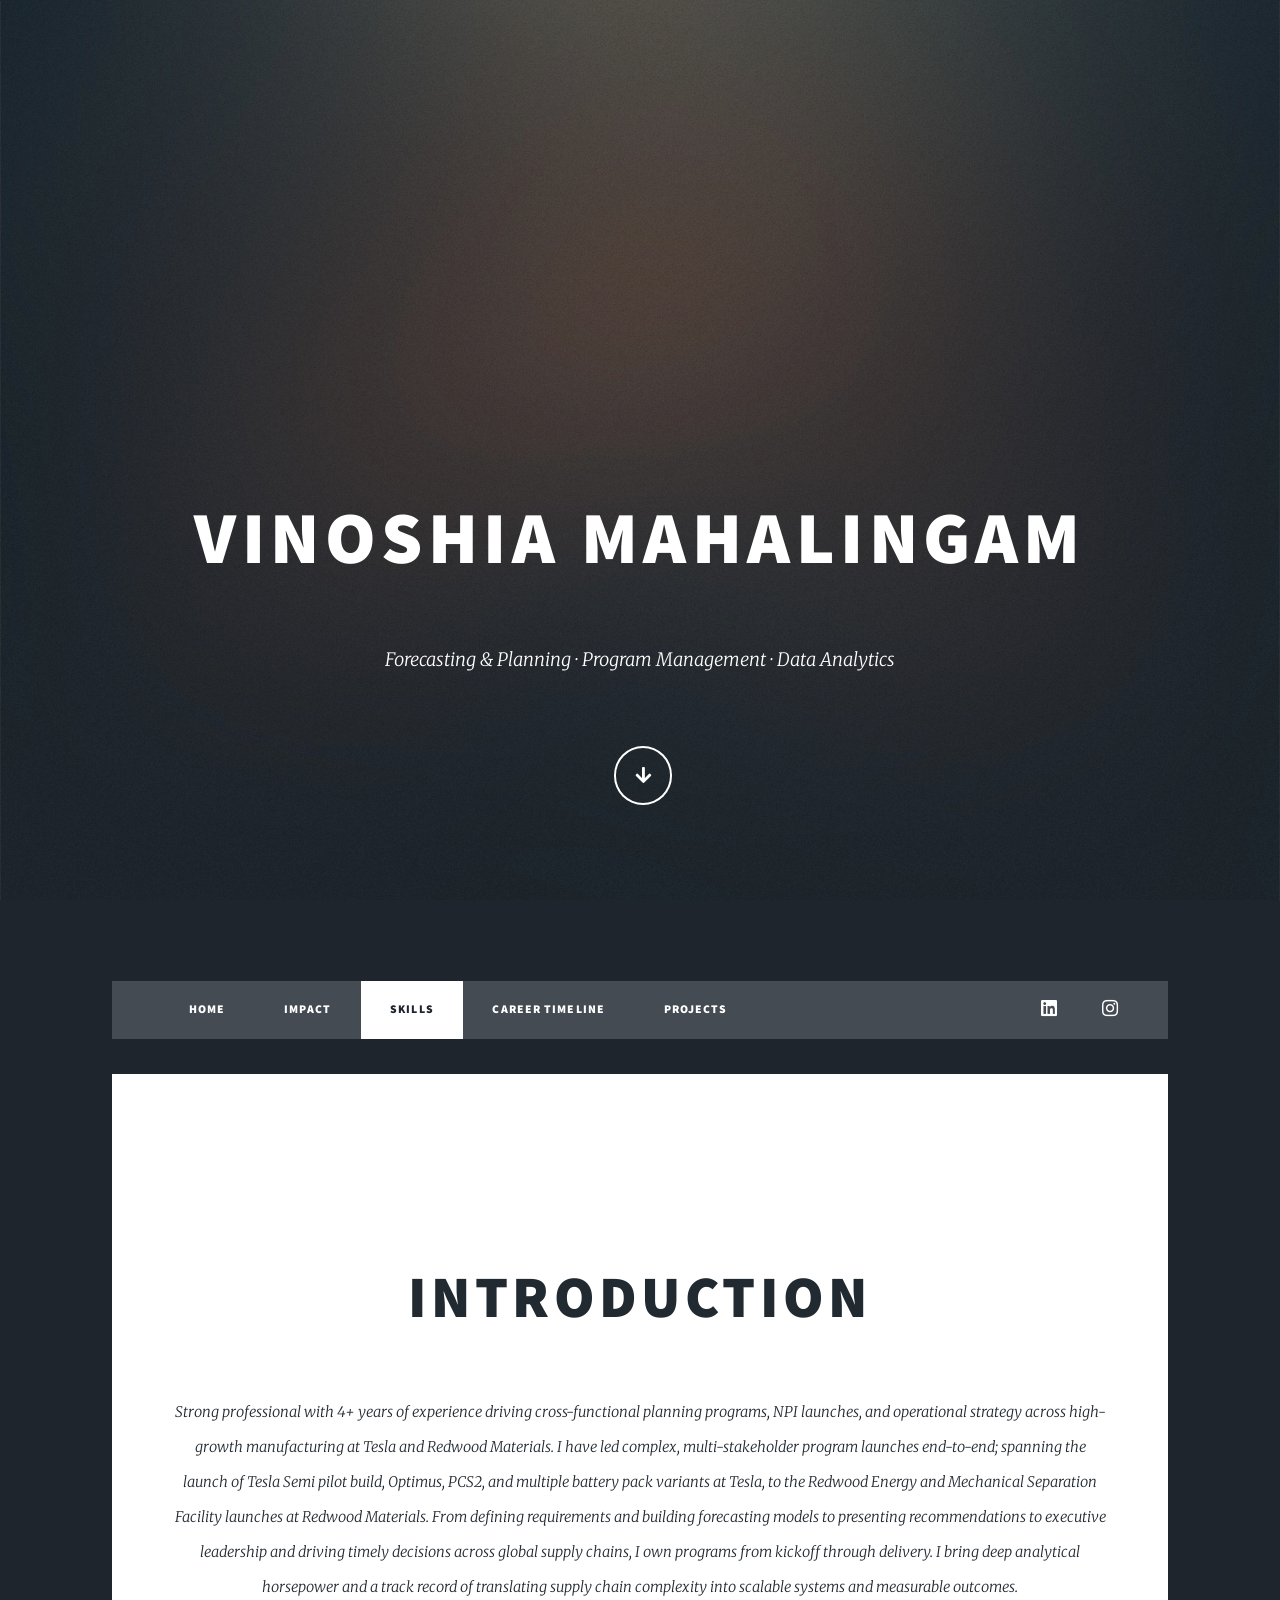
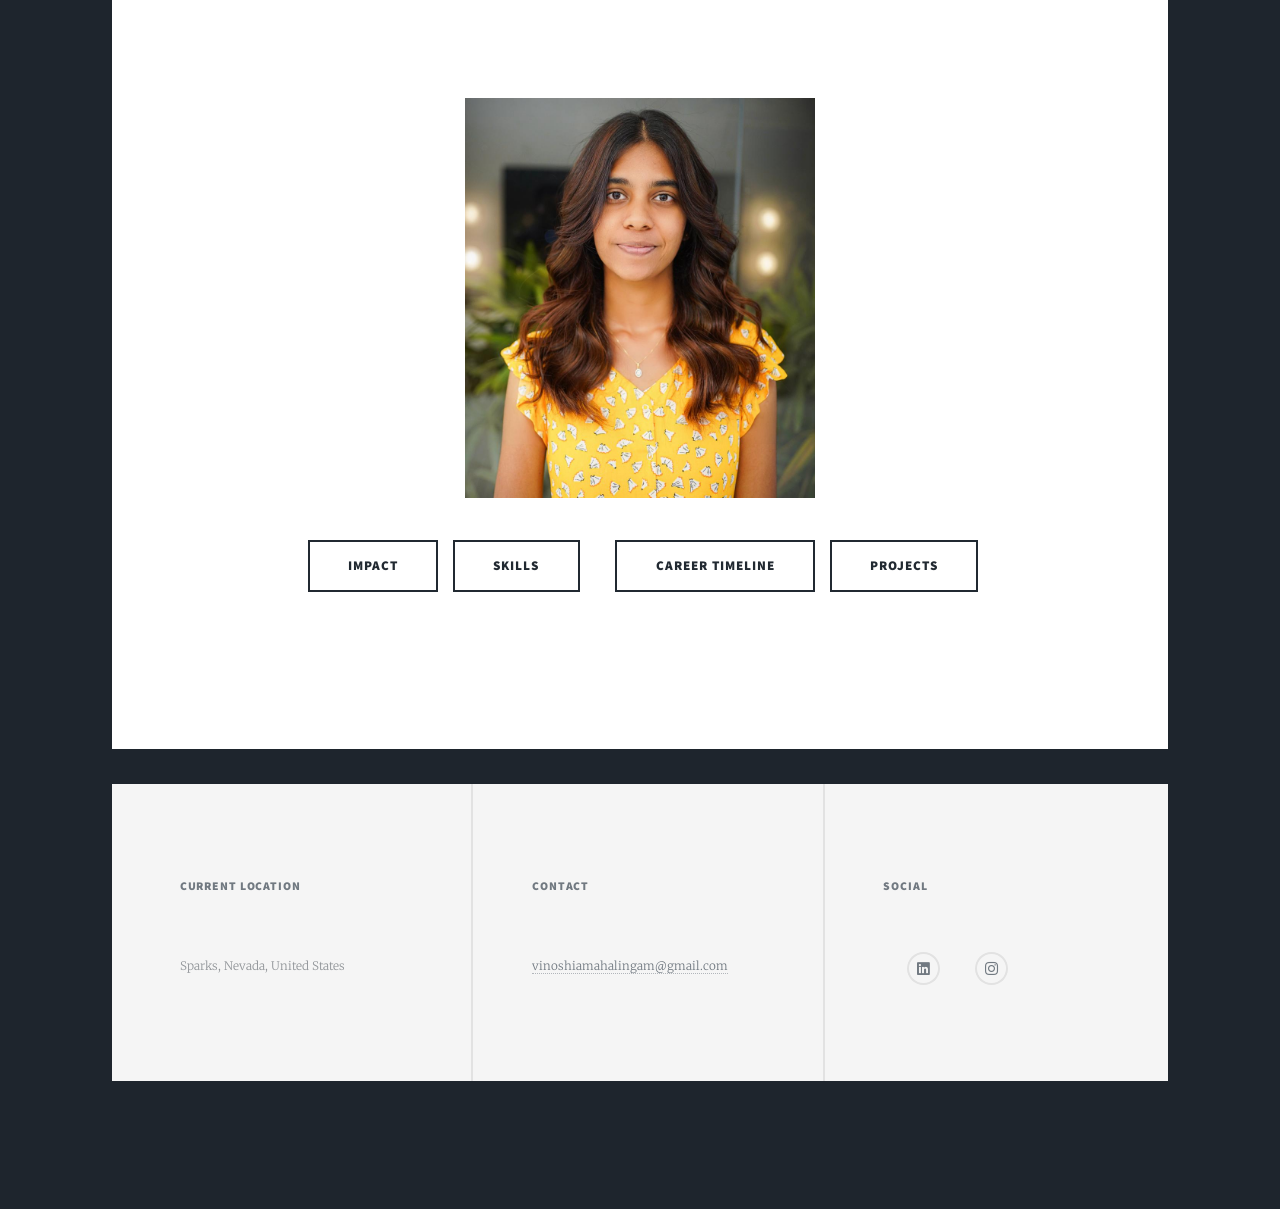
==== commit 1dffa263: "Update index.html" ====
--- a/index.html
+++ b/index.html
@@ -13,7 +13,7 @@
   <!-- Intro -->
   <div id="intro">
     <h1>Vinoshia Mahalingam</h1>
-    <p>Supply Chain Program Manager &middot; Forecasting &amp; Planning &middot; Data Analytics</p>
+    <p>Forecasting &amp; Planning &middot; Program Management &middot; Data Analytics</p>
     <ul class="actions">
       <li><a href="#header" class="button icon solid solo fa-arrow-down scrolly">Continue</a></li>
     </ul>
@@ -27,13 +27,14 @@
   <!-- Nav -->
   <nav id="nav">
     <ul class="links">
-      <li class="active"><a href="index.html">Home</a></li>
-      <li><a href="impact.html">Impact</a></li>
-      <li><a href="timeline.html">Career Timeline</a></li>
+      <li><a href="index.html">Home</a></li>
+      <li><a href="impact.html">Impact</a></li>
+      <li class="active"><a href="skills.html">Skills</a></li>
+      <li><a href="timeline.html">Career Timeline</a></li>
       <li><a href="projects.html">Projects</a></li>
     </ul>
     <ul class="icons">
-      <li><a href="https://www.linkedin.com/in/shri-vinoshia-b0062517b/" class="icon brands alt fa-linkedin"><span class="label">LinkedIn</span></a></li>
+      <li><a href="https://www.linkedin.com/in/vinoshiamahalingam/" class="icon brands alt fa-linkedin"><span class="label">LinkedIn</span></a></li>
       <li><a href="https://instagram.com/shri_vinoshia?igshid=YmMyMTA2M2Y=" class="icon brands alt fa-instagram"><span class="label">Instagram</span></a></li>
     </ul>
   </nav>
@@ -47,9 +48,10 @@
       </header>
       <img src="images/Image-myself.jpeg" height="400" width="350" alt="Shri Vinoshia" />
       <ul class="actions special" style="margin-top:2em;">
-        <li><a href="projects.html" class="button large">View Projects</a></li>
         <li><a href="impact.html" class="button large">Impact</a></li>
+        <li><a href="skills.html" class="button large">Skills</a></li>
         <li><a href="timeline.html" class="button large">Career Timeline</a></li>
+        <li><a href="projects.html" class="button large">Projects</a></li>
       </ul>
     </article>
   </div>
@@ -67,7 +69,7 @@
     <section>
       <h3>Social</h3>
       <ul class="icons alt">
-        <li><a href="https://www.linkedin.com/in/shri-vinoshia-b0062517b/" class="icon brands alt fa-linkedin"><span class="label">LinkedIn</span></a></li>
+        <li><a href="https://www.linkedin.com/in/vinoshiamahalingam/" class="icon brands alt fa-linkedin"><span class="label">LinkedIn</span></a></li>
         <li><a href="https://instagram.com/shri_vinoshia?igshid=YmMyMTA2M2Y=" class="icon brands alt fa-instagram"><span class="label">Instagram</span></a></li>
       </ul>
     </section>
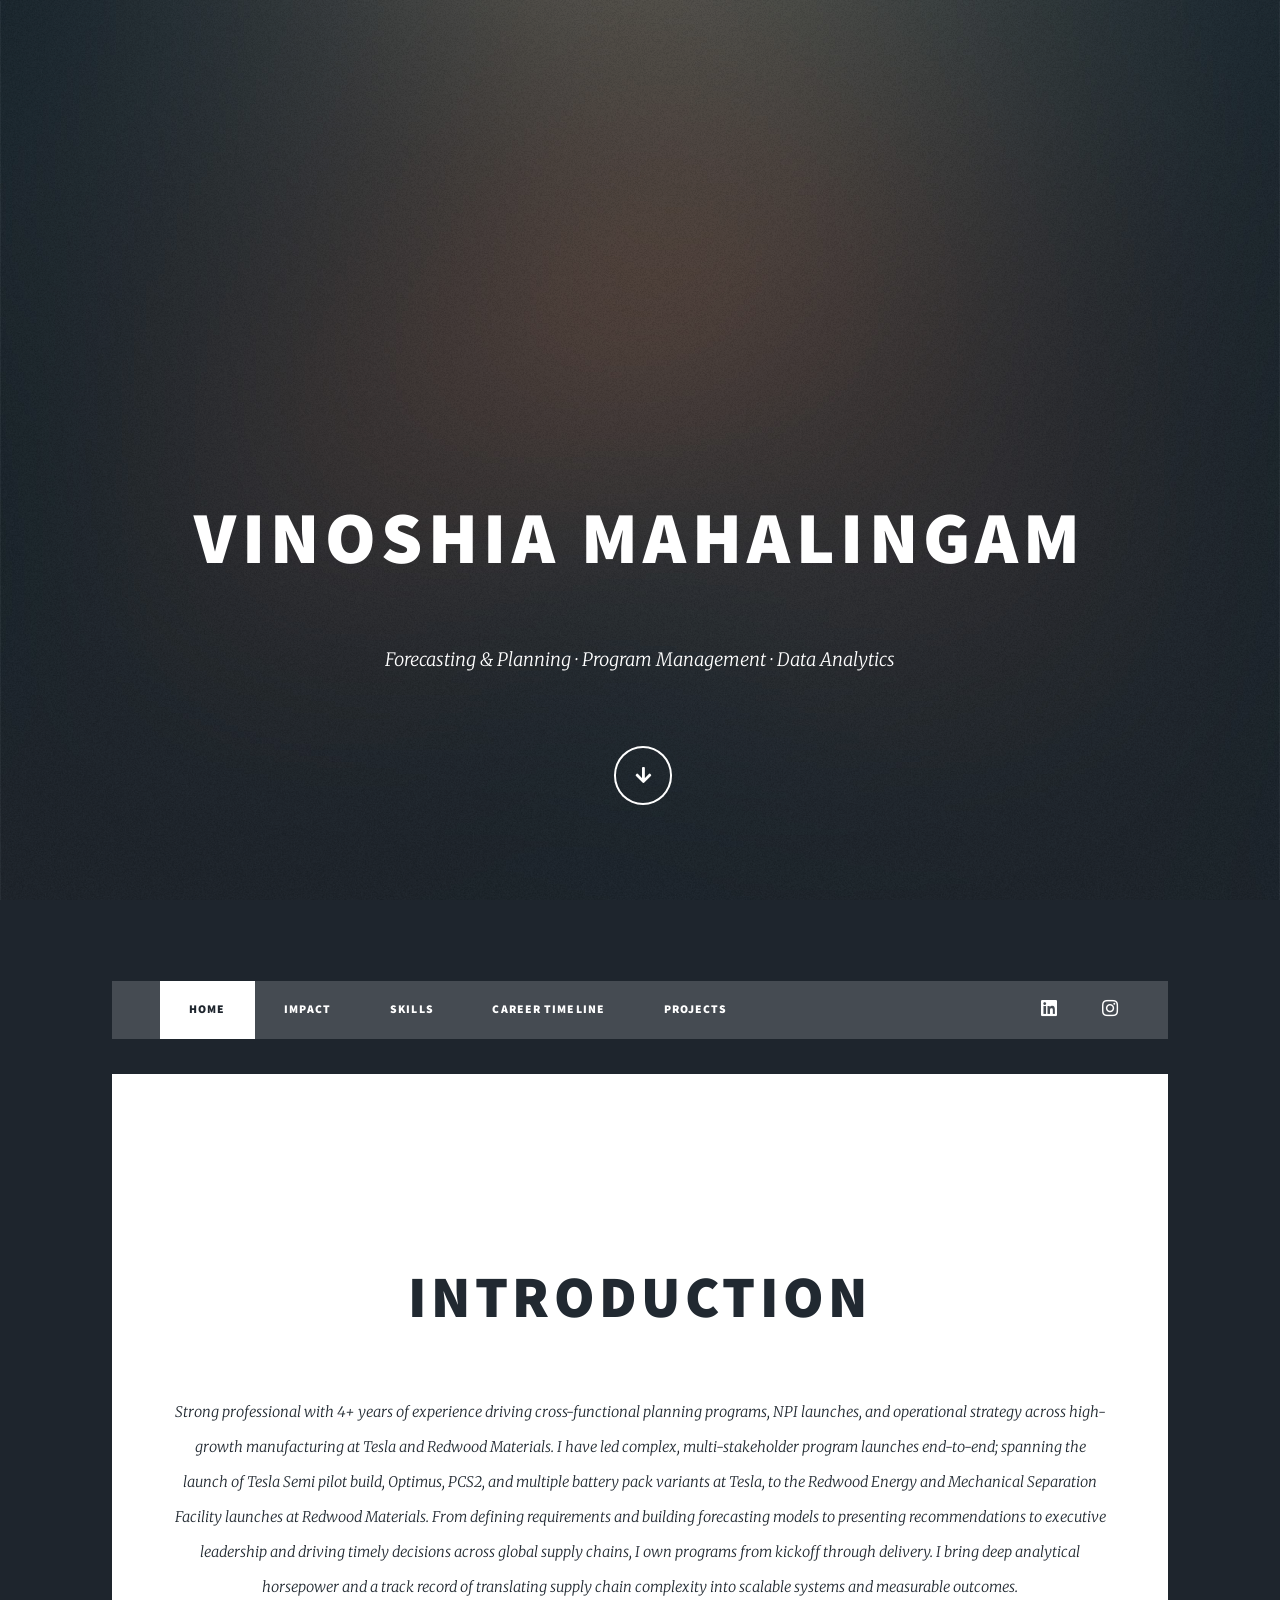
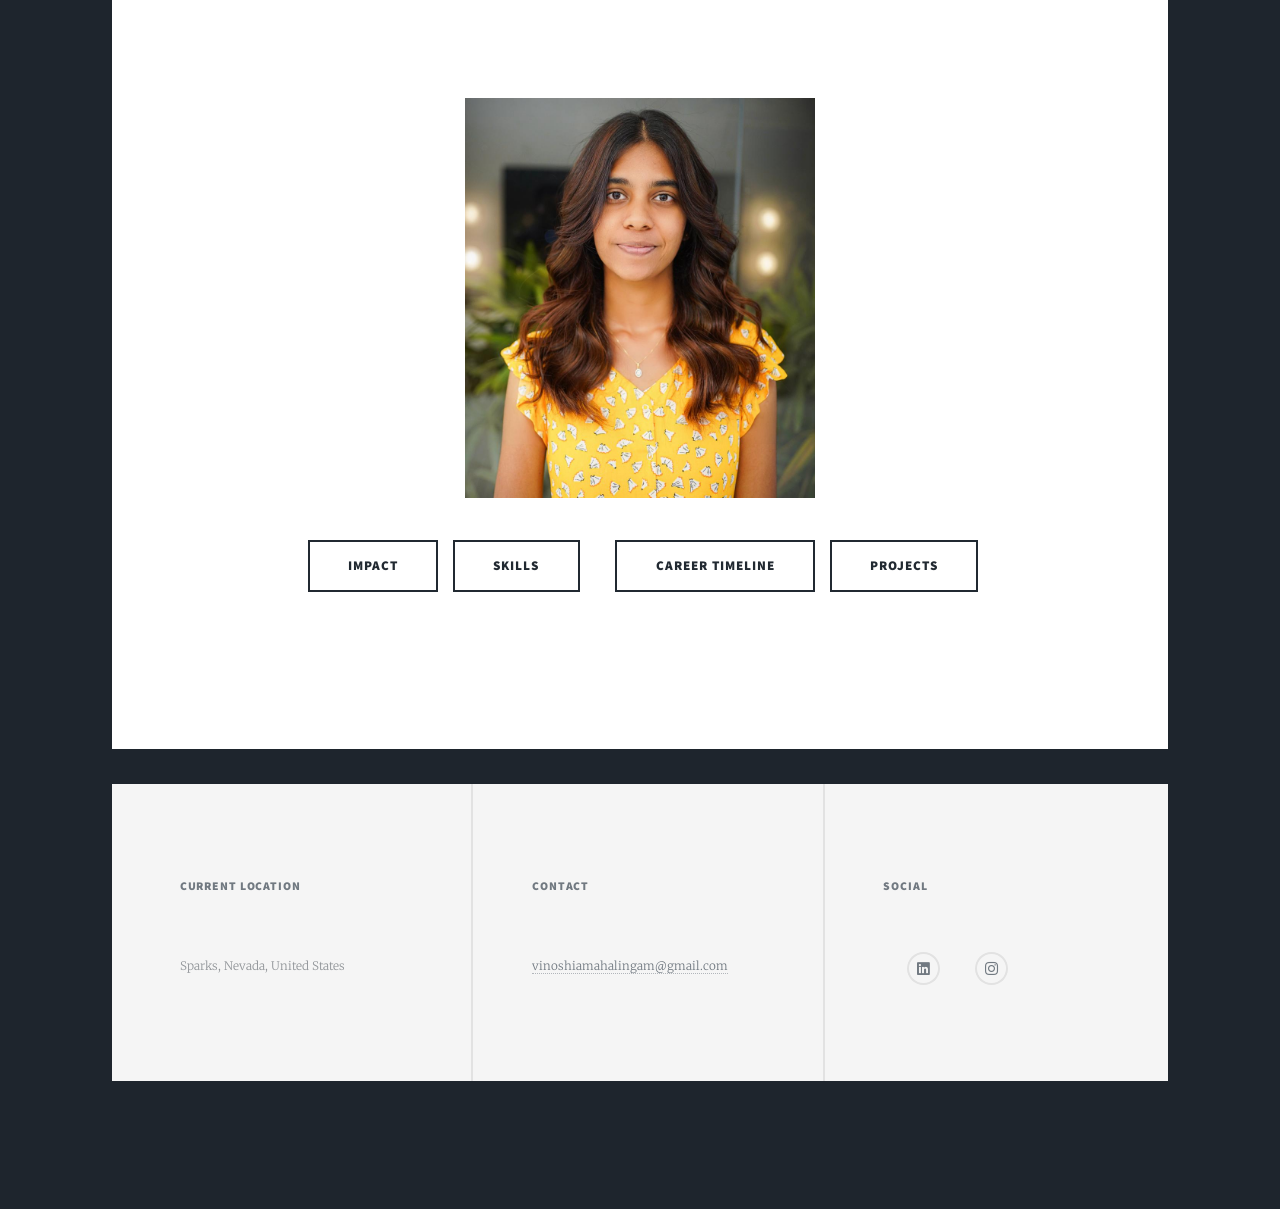
==== commit db19afdf: "Update index.html" ====
--- a/index.html
+++ b/index.html
@@ -27,9 +27,9 @@
   <!-- Nav -->
   <nav id="nav">
     <ul class="links">
-      <li><a href="index.html">Home</a></li>
+      <li class="active"><a href="index.html">Home</a></li>
       <li><a href="impact.html">Impact</a></li>
-      <li class="active"><a href="skills.html">Skills</a></li>
+      <li><a href="skills.html">Skills</a></li>
       <li><a href="timeline.html">Career Timeline</a></li>
       <li><a href="projects.html">Projects</a></li>
     </ul>
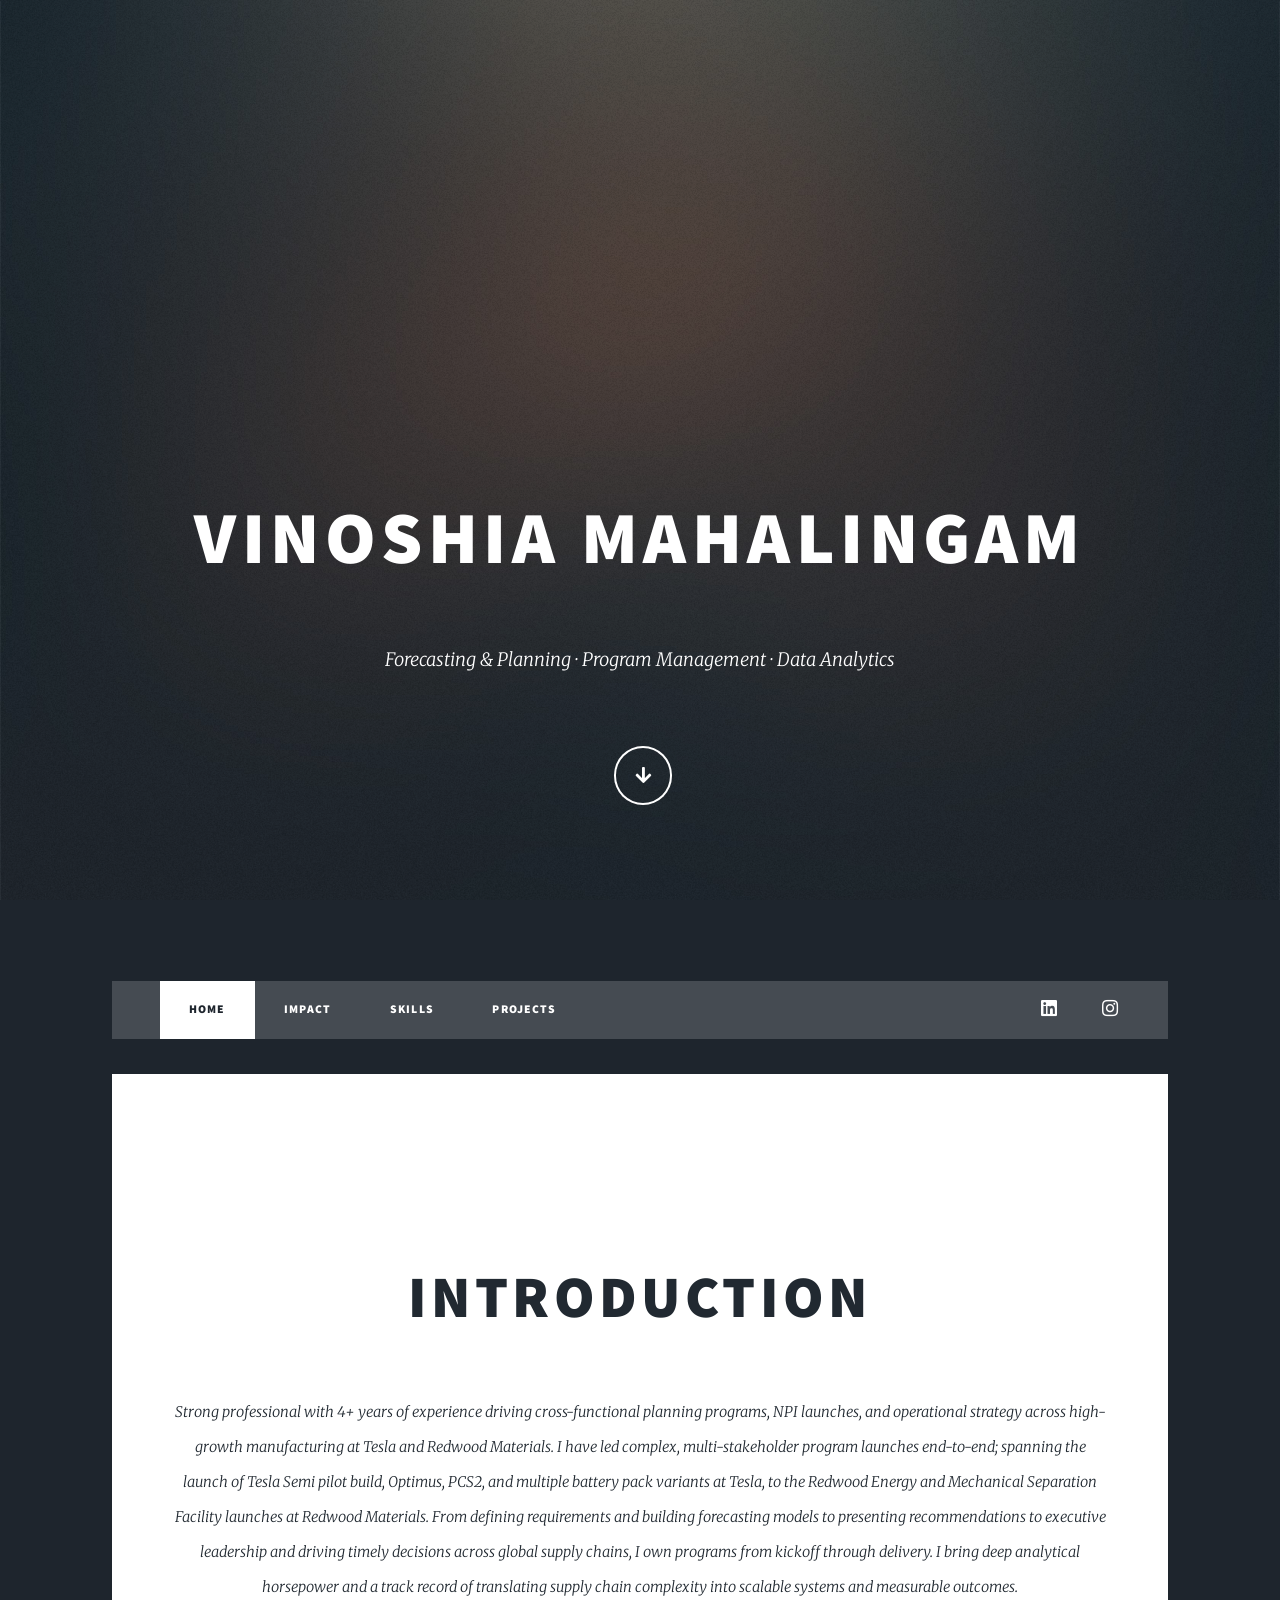
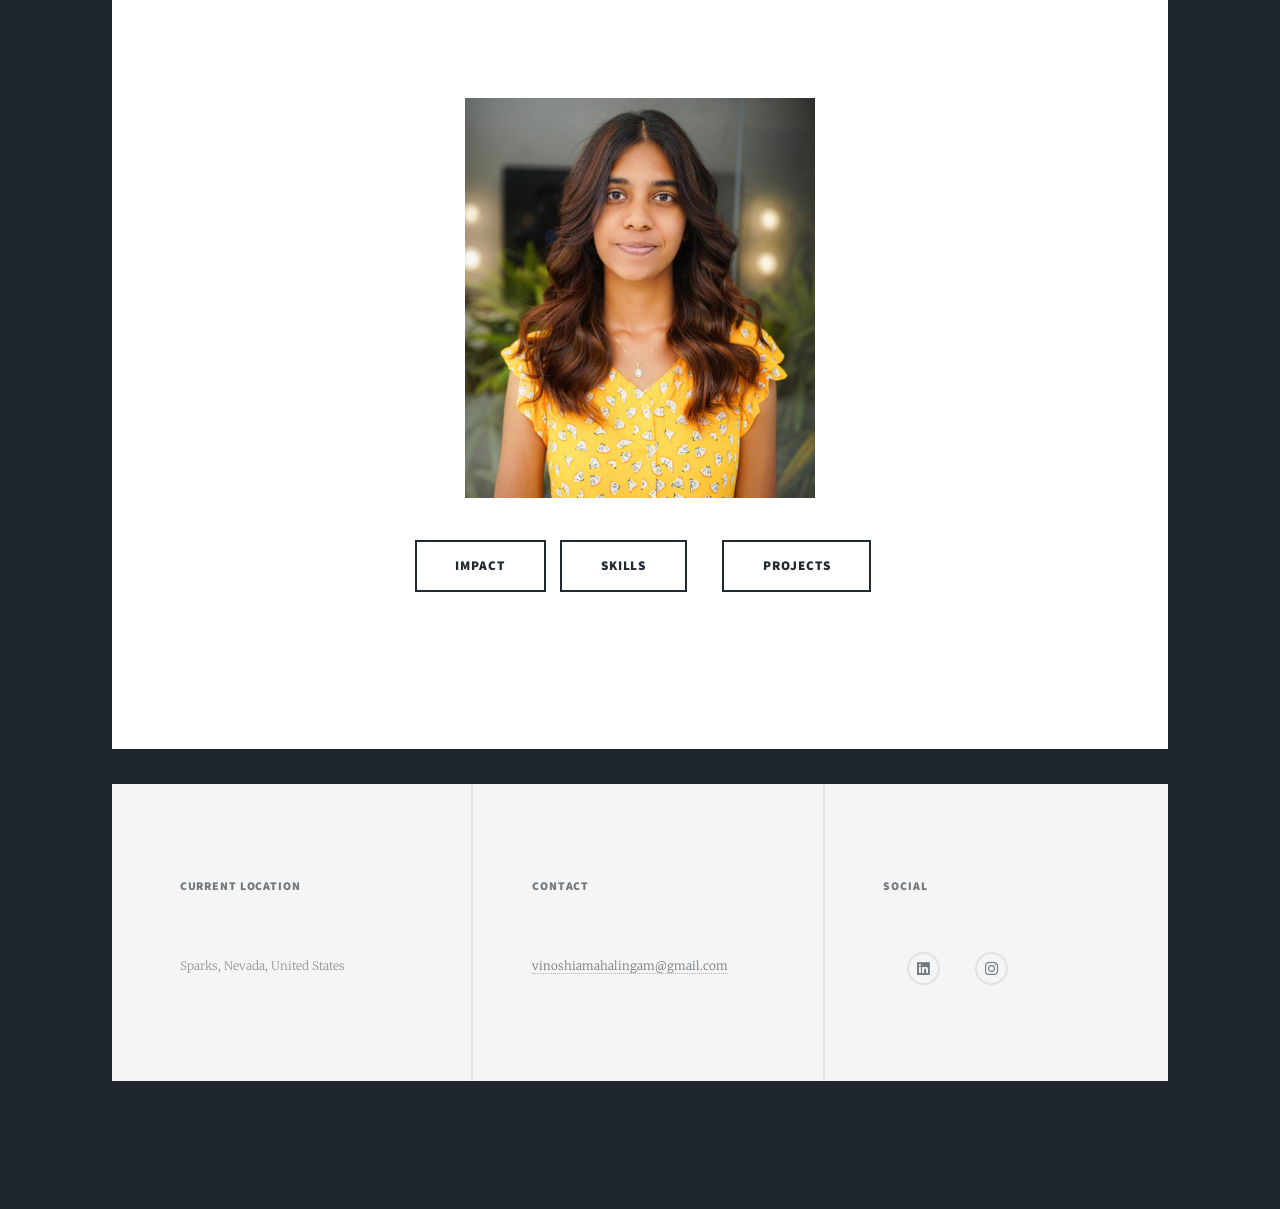
==== commit 5b4f488c: "Update index.html" ====
--- a/index.html
+++ b/index.html
@@ -30,7 +30,7 @@
       <li class="active"><a href="index.html">Home</a></li>
       <li><a href="impact.html">Impact</a></li>
       <li><a href="skills.html">Skills</a></li>
-      <li><a href="timeline.html">Career Timeline</a></li>
+      <!-- <li><a href="timeline.html">Career Timeline</a></li> -->
       <li><a href="projects.html">Projects</a></li>
     </ul>
     <ul class="icons">
@@ -50,7 +50,7 @@
       <ul class="actions special" style="margin-top:2em;">
         <li><a href="impact.html" class="button large">Impact</a></li>
         <li><a href="skills.html" class="button large">Skills</a></li>
-        <li><a href="timeline.html" class="button large">Career Timeline</a></li>
+        <!-- <li><a href="timeline.html" class="button large">Career Timeline</a></li> -->
         <li><a href="projects.html" class="button large">Projects</a></li>
       </ul>
     </article>
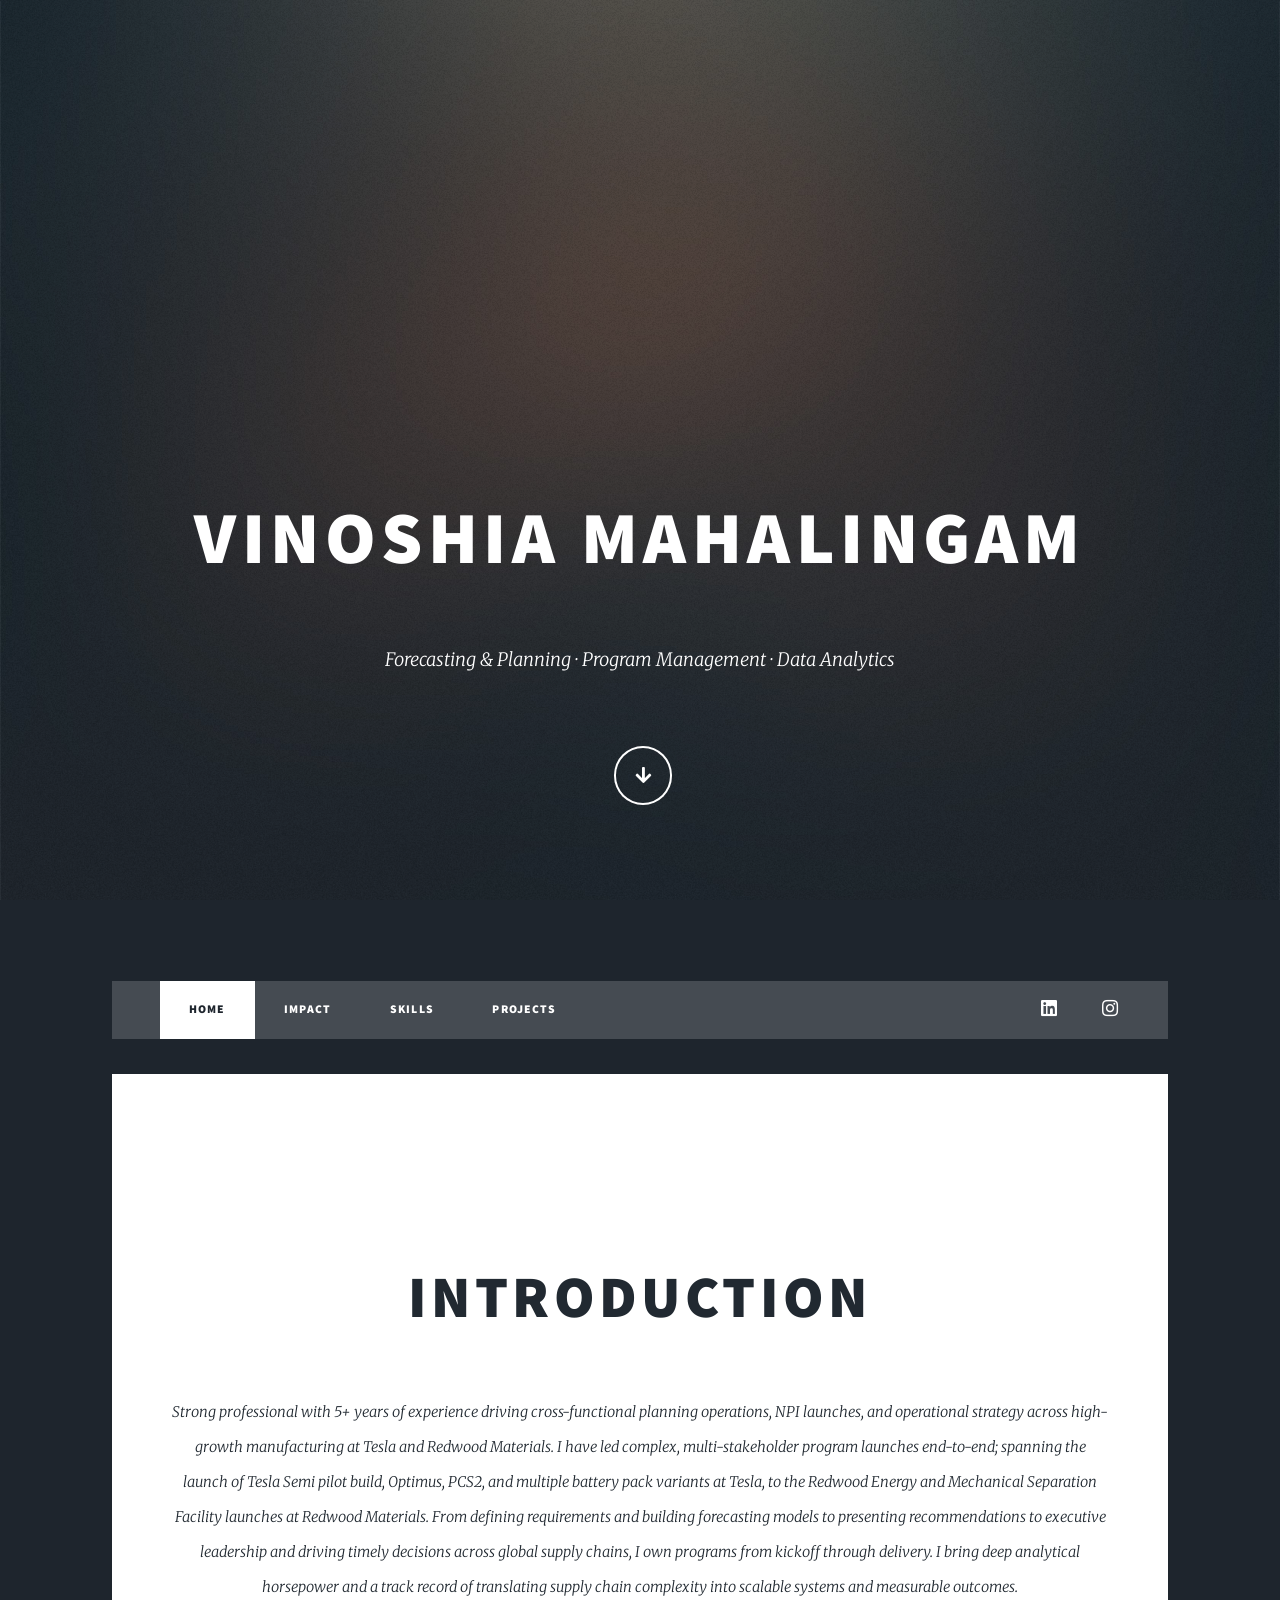
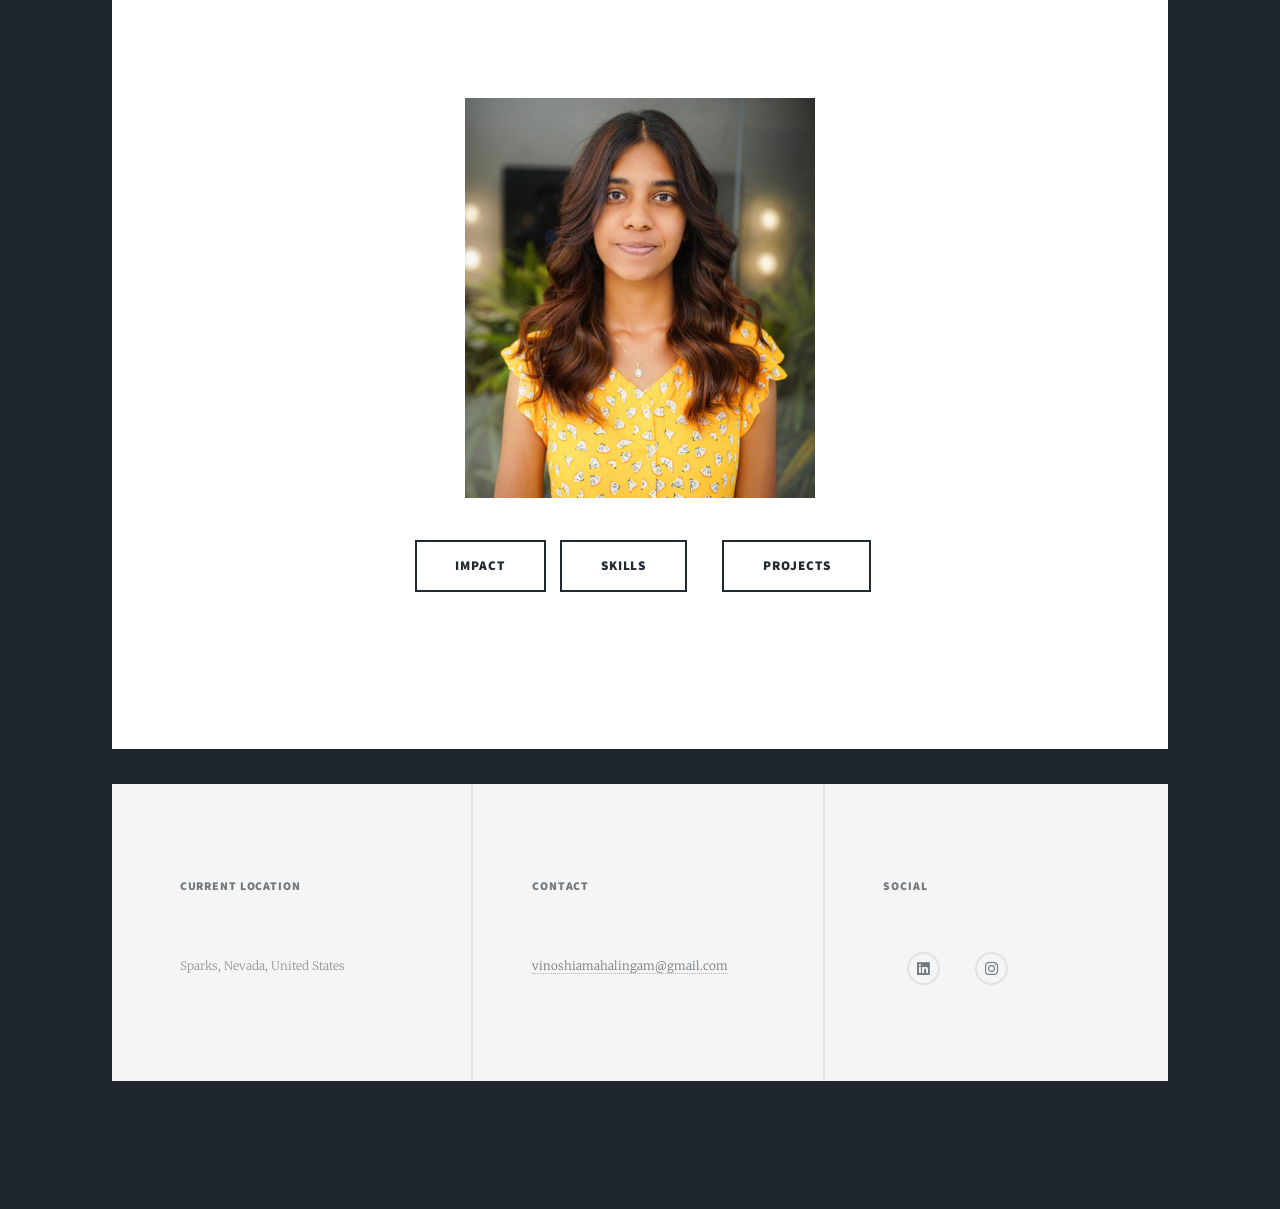
==== commit d167fbb2: "Update index.html" ====
--- a/index.html
+++ b/index.html
@@ -44,7 +44,7 @@
     <article class="post featured">
       <header class="major">
         <h2><a>Introduction</a></h2>
-        <p>Strong professional with 4+ years of experience driving cross-functional planning programs, NPI launches, and operational strategy across high-growth manufacturing at Tesla and Redwood Materials. I have led complex, multi-stakeholder program launches end-to-end; spanning the launch of Tesla Semi pilot build, Optimus, PCS2, and multiple battery pack variants at Tesla, to the Redwood Energy and Mechanical Separation Facility launches at Redwood Materials. From defining requirements and building forecasting models to presenting recommendations to executive leadership and driving timely decisions across global supply chains, I own programs from kickoff through delivery. I bring deep analytical horsepower and a track record of translating supply chain complexity into scalable systems and measurable outcomes.</p>
+        <p>Strong professional with 5+ years of experience driving cross-functional planning operations, NPI launches, and operational strategy across high-growth manufacturing at Tesla and Redwood Materials. I have led complex, multi-stakeholder program launches end-to-end; spanning the launch of Tesla Semi pilot build, Optimus, PCS2, and multiple battery pack variants at Tesla, to the Redwood Energy and Mechanical Separation Facility launches at Redwood Materials. From defining requirements and building forecasting models to presenting recommendations to executive leadership and driving timely decisions across global supply chains, I own programs from kickoff through delivery. I bring deep analytical horsepower and a track record of translating supply chain complexity into scalable systems and measurable outcomes.</p>
       </header>
       <img src="images/Image-myself.jpeg" height="400" width="350" alt="Shri Vinoshia" />
       <ul class="actions special" style="margin-top:2em;">
